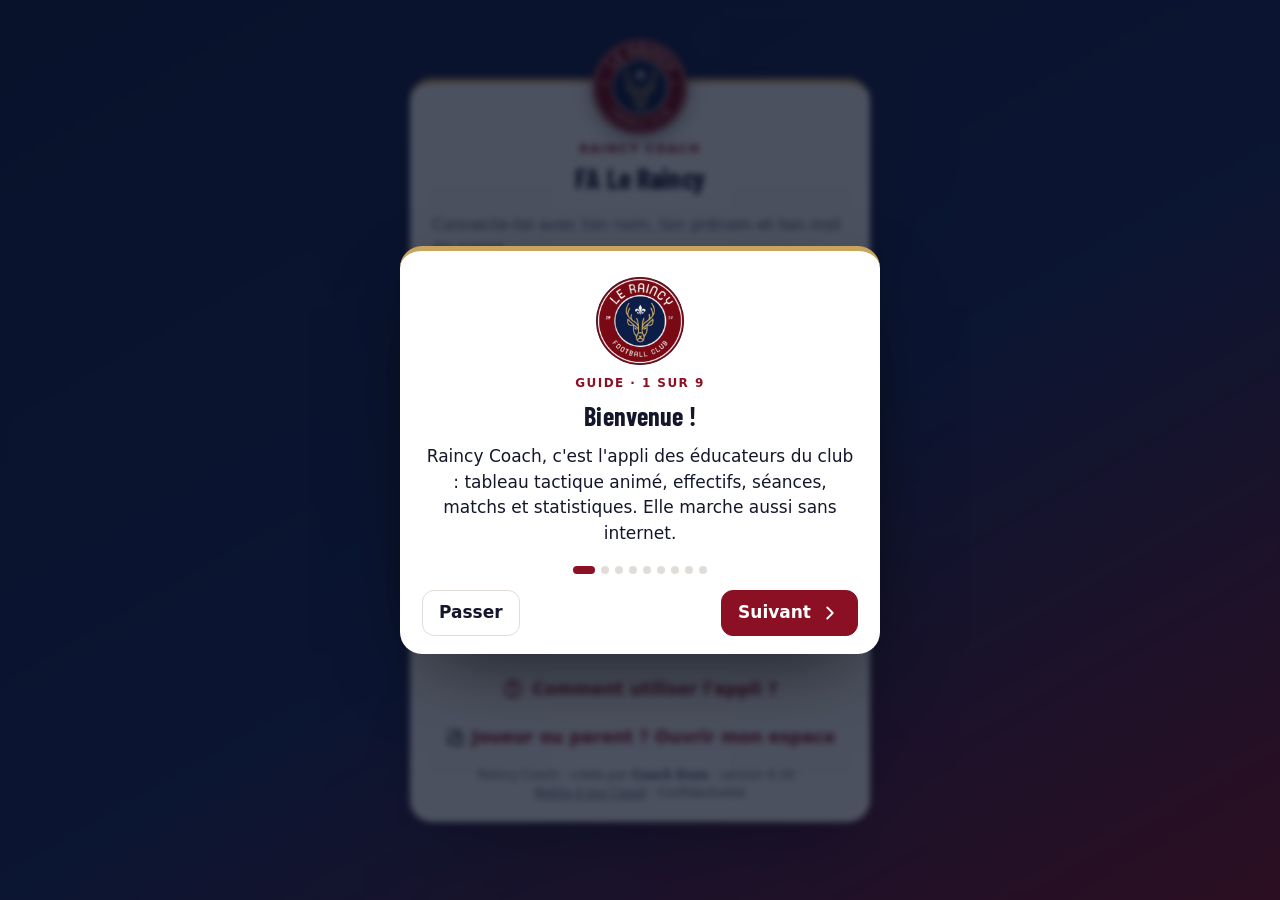
==== index.html @ 0db17f54 "6.16 : menu ⋯ du match par-dessus les onglets, noms lisibles (Clubbo 3.53) Co-Authored-By: Claude Op" ====
<!doctype html>
<html lang="fr">
<head>
<meta charset="utf-8">
<meta name="viewport" content="width=device-width, initial-scale=1, maximum-scale=1, user-scalable=no, viewport-fit=cover">
<title>FA Le Raincy · Coach</title>
<meta name="description" content="Tableau tactique et gestion d'équipe des éducateurs du FA Le Raincy">
<meta name="theme-color" content="#0e1d45">
<meta name="apple-mobile-web-app-capable" content="yes">
<meta name="mobile-web-app-capable" content="yes">
<meta name="apple-mobile-web-app-status-bar-style" content="black-translucent">
<meta name="apple-mobile-web-app-title" content="Raincy Coach">
<link rel="manifest" href="manifest.webmanifest">
<link rel="icon" href="icons/crest.png">
<link rel="apple-touch-icon" href="icons/icon-180.png">
<link rel="stylesheet" href="app.css?v=333">
<link rel="stylesheet" href="theme.css?v=333">
</head>
<body>
<div class="shell">
  <aside class="rail">
    <a class="brand" href="#/"><span class="crest-live coin crest-coin" title=""><span class="coin-in"><span class="coin-face coin-front"><img class="crest" src="icons/crest.png" alt="Blason du club"></span><span class="coin-face coin-back" id="brandBack"></span></span></span><span id="clubName">Clubbo</span></a>
    <nav id="nav" aria-label="Menu"></nav>
    <div class="rail-user" id="railUser"></div>
  </aside>
  <main id="view" tabindex="-1"></main>
</div>
<div id="lock" class="lock" hidden></div>
<div id="modal" class="modal" hidden></div>
<div id="busy" class="busy" hidden></div>
<div id="toast" class="toast" role="status" aria-live="polite"></div>

<script src="js/config.js?v=333"></script>
<script src="js/app.bundle.js?v=333"></script>
<script>/* (3.75) safety net: a page that has not started after 15 s shows a button to reload (login and data are kept) */
setTimeout(function () { if (window.__appStarted || document.getElementById('app-stuck')) return;
  document.body.insertAdjacentHTML('beforeend', '<div id="app-stuck" style="position:fixed;left:16px;right:16px;bottom:96px;z-index:300;display:flex;gap:10px;align-items:center;justify-content:space-between;padding:12px 14px;border-radius:14px;background:#0e1d45;color:#fff;font:15px system-ui"><span>L\'appli met du temps à s\'ouvrir.</span><button style="font:inherit;padding:10px 14px;border-radius:10px;border:0;background:#8c1024;color:#fff" onclick="location.reload()">Recharger</button></div>');
}, 15000);</script>
</body>
</html>
---- app.css ----
:root {
  /* Le Raincy FC : bordeaux, bleu marine, or */
  --bordeaux: #8c1024; --navy: #0e1d45; --navy-2: #182b5e; --gold: #c9a45c; --gold-soft: #e2c27d;
  --bg: #f3f1ef; --surface: #ffffff; --surface2: #f7f4f2; --ink: #14172b; --muted: #5d6072; --line: #e2dcd8;
  --accent: #8c1024; --accent-ink: #ffffff; --good: #15803d; --draw: #a16207; --bad: #be123c;
  --pitch: #2c6646; --pitch-dark: #1f5137; --board-chrome: #10281b;
  --r: 14px; --rail: 96px;
  --font: -apple-system, BlinkMacSystemFont, system-ui, "Segoe UI", Roboto, sans-serif;
  --round: ui-rounded, "SF Pro Rounded", -apple-system, system-ui, "Segoe UI", sans-serif;
  color-scheme: light;
}
@media (prefers-color-scheme: dark) {
  :root { --bg: #0a0f22; --surface: #121a33; --surface2: #18223f; --ink: #eceef6; --muted: #9aa1b8; --line: #263156; color-scheme: dark; }
  .btn.primary, .chip.on, .quick-btn:first-child, .step-chip.on { --accent: #b3203a; }
}
* { box-sizing: border-box; }
html, body { height: 100%; }
body { margin: 0; background: var(--bg); color: var(--ink); font: 17px/1.45 var(--font); -webkit-tap-highlight-color: transparent; -webkit-text-size-adjust: 100%; }
a { color: inherit; text-decoration: none; }
svg { width: 22px; height: 22px; flex: none; }
h1, h2, h3 { font-family: var(--round); text-wrap: balance; margin: 0; }
button, input, select, textarea { font: inherit; color: inherit; }
[hidden] { display: none !important; }
:focus-visible { outline: 3px solid color-mix(in srgb, var(--accent) 70%, white); outline-offset: 2px; }
.muted { color: var(--muted); }
.small { font-size: 13px; }

/* ---------- shell ---------- */
.shell { display: grid; grid-template-columns: var(--rail) minmax(0, 1fr); min-height: 100%; }
.rail { position: sticky; top: 0; height: 100dvh; display: flex; flex-direction: column; gap: 14px; padding: calc(env(safe-area-inset-top) + 14px) 8px 14px calc(env(safe-area-inset-left) + 8px); background: var(--navy); color: #fff; border-right: 3px solid var(--bordeaux); }
.brand { display: flex; flex-direction: column; align-items: center; gap: 5px; text-align: center; font-family: var(--round); font-weight: 800; font-size: 11.5px; line-height: 1.15; color: var(--gold-soft); letter-spacing: .02em; }
.crest { width: 60px; height: 60px; display: block; filter: drop-shadow(0 2px 4px rgba(0,0,0,.4)); }
#nav { display: flex; flex-direction: column; gap: 4px; }
#nav a { display: flex; flex-direction: column; align-items: center; gap: 3px; padding: 9px 4px; border-radius: 12px; font-size: 12.5px; font-weight: 600; color: rgba(255,255,255,.72); }
#nav a svg { width: 26px; height: 26px; }
#nav a.on { background: rgba(201,164,92,.18); color: var(--gold-soft); box-shadow: inset 3px 0 0 var(--gold); }
main#view { padding: calc(env(safe-area-inset-top) + 22px) 28px 48px; max-width: 1240px; width: 100%; min-width: 0; outline: none; }
body.editing .shell { grid-template-columns: minmax(0, 1fr); }
body.editing .rail { display: none; }
/* while drawing, the page itself never scrolls or bounces (the board stays still under the finger) */
html:has(body.editing), body.editing { overflow: hidden; overscroll-behavior: none; height: 100%; }
body.editing main#view { padding: 0; max-width: none; height: 100dvh; }

@media (max-width: 760px) {
  .shell { grid-template-columns: minmax(0, 1fr); }
  .rail { position: fixed; top: auto; bottom: 0; left: 0; right: 0; height: auto; z-index: 20; flex-direction: row; padding: 4px 4px calc(env(safe-area-inset-bottom) + 4px); border-right: 0; border-top: 3px solid var(--bordeaux); }
  #nav a.on { box-shadow: inset 0 3px 0 var(--gold); }
  .brand { display: none; }
  #nav { flex-direction: row; width: 100%; justify-content: space-between; }
  #nav a { flex: 1; padding: 6px 0; font-size: 10px; min-width: 0; }
  #nav a svg { width: 23px; height: 23px; }
  main#view { padding: calc(env(safe-area-inset-top) + 16px) 16px calc(env(safe-area-inset-bottom) + 96px); }
}

/* phone held sideways (or short window): compact side rail that scrolls */
@media (min-width: 761px) and (max-height: 620px) {
  .rail { overflow-y: auto; gap: 6px; padding-top: calc(env(safe-area-inset-top) + 6px); padding-bottom: 6px; scrollbar-width: none; }
  .brand { display: none; }
  #nav { gap: 2px; }
  #nav a { padding: 5px 2px; font-size: 10.5px; gap: 1px; }
  #nav a svg { width: 21px; height: 21px; }
  .rail-user { margin-top: 6px; }
}

/* ---------- page parts ---------- */
.page-head { display: flex; flex-wrap: wrap; align-items: flex-end; justify-content: space-between; gap: 12px 20px; margin-bottom: 18px; }
.page-head h1 { font-size: clamp(28px, 4vw, 38px); font-weight: 800; line-height: 1.05; }
.page-head h1 i { font-style: normal; color: var(--muted); font-weight: 600; font-size: .7em; }
.page-head .sub { margin: 4px 0 0; color: var(--muted); }
.head-actions { display: flex; flex-wrap: wrap; gap: 8px; }
.page-head > div:first-child { flex: 1 1 340px; min-width: 0; }
.h1-input { font: 800 clamp(26px, 4vw, 36px)/1.1 var(--round) !important; border: 0 !important; border-bottom: 2px dashed var(--line) !important; border-radius: 0 !important; background: transparent !important; width: 100%; padding: 2px 0 !important; }
.h1-input:focus { outline: none; border-bottom-color: var(--accent); }
h2.section { font-size: 21px; font-weight: 800; margin: 26px 0 10px; }
.card { background: var(--surface); border: 1px solid var(--line); border-radius: var(--r); padding: 18px; }
.card > h2 { display: flex; align-items: center; gap: 8px; font-size: 18px; font-weight: 800; margin-bottom: 12px; }
.card > h2 svg { color: var(--accent); }
.card + .card { margin-top: 14px; }
.grid { display: grid; grid-template-columns: repeat(auto-fill, minmax(260px, 1fr)); gap: 14px; }
.cards2 { display: grid; grid-template-columns: repeat(auto-fit, minmax(320px, 1fr)); gap: 14px; }
.cards2 .card + .card, .grid > .card + .card { margin-top: 0; }
.empty { text-align: center; padding: 48px 16px; background: var(--surface); border: 2px dashed var(--line); border-radius: var(--r); }
.empty p { color: var(--muted); margin: 0 0 14px; }
.danger-zone { display: flex; flex-wrap: wrap; gap: 10px; margin-top: 30px; padding-top: 18px; border-top: 1px solid var(--line); }
.tip { font-size: 14.5px; color: var(--muted); background: var(--surface2); border-radius: 10px; padding: 10px 12px; margin: 10px 0; }
.lead { font-size: 18px; margin: 0; }

/* ---------- controls ---------- */
.btn { display: inline-flex; align-items: center; justify-content: center; gap: 8px; min-height: 46px; padding: 0 16px; border-radius: 12px; border: 1px solid var(--line); background: var(--surface); font-weight: 650; cursor: pointer; white-space: nowrap; }
.btn:active { transform: scale(.98); }
.btn.primary { background: var(--accent); border-color: var(--accent); color: var(--accent-ink); }
.btn.danger { color: var(--bad); border-color: color-mix(in srgb, var(--bad) 40%, var(--line)); }
.btn.soft { background: var(--surface2); }
.btn.wide { width: 100%; }
.btn:disabled { opacity: .45; cursor: default; }
.icon-btn { display: inline-grid; place-items: center; width: 44px; height: 44px; border-radius: 12px; border: 1px solid var(--line); background: var(--surface); cursor: pointer; flex: none; }
.icon-btn.danger { color: var(--bad); }
.icon-btn:disabled { opacity: .35; }
.chips { display: flex; flex-wrap: wrap; gap: 8px; }
.chip { display: inline-flex; align-items: center; gap: 7px; min-height: 42px; padding: 0 15px; border-radius: 999px; border: 1px solid var(--line); background: var(--surface); cursor: pointer; font-weight: 600; font-size: 15.5px; }
.chip.on { background: var(--accent); border-color: var(--accent); color: var(--accent-ink); }
.chip .sw, .sw { display: inline-block; width: 20px; height: 20px; border-radius: 50%; border: 2px solid rgba(0,0,0,.25); flex: none; }
.chip.on .sw { border-color: #fff; }
.chip.bib { text-transform: capitalize; }
.filter, .team-switch { margin-bottom: 16px; }
.team-switch { display: flex; gap: 8px; overflow-x: auto; padding-bottom: 4px; scrollbar-width: none; }
.team-switch .chip { flex: none; }
/* iPad and computer: every category visible, on several lines if needed; phones keep one line that slides */
@media (min-width: 761px) { .team-switch { flex-wrap: wrap; overflow: visible; } }
/* Phones and tablets (touch screens): a drop-down list instead of a row of chips */
.team-select, .day-select { display: none; align-items: center; gap: 10px; margin-bottom: 14px; }
.team-select.all-sizes { display: flex; max-width: 520px; }
.team-select span, .day-select span { font-weight: 800; color: var(--muted); font-size: 14px; flex: none; }
.team-select select, .day-select select { flex: 1; font-weight: 700; }
@media (pointer: coarse), (max-width: 760px) {
  .team-switch { display: none; }
  .team-select { display: flex; }
}
.fld { display: flex; flex-direction: column; gap: 5px; margin-bottom: 12px; min-width: 0; }
.fld > span, .lbl { font-size: 13px; font-weight: 700; color: var(--muted); letter-spacing: .02em; }
.lbl { display: block; margin: 12px 0 7px; }
.fld.inline { max-width: 320px; }
input:not([type=checkbox]), select, textarea { width: 100%; min-height: 46px; padding: 10px 12px; border: 1px solid var(--line); border-radius: 10px; background: var(--surface2); font-size: 17px; }
textarea { resize: vertical; line-height: 1.4; }
/* no zoom when a button is tapped twice quickly (iPhone) */
button, a, input, select, textarea, label { touch-action: manipulation; }
input:focus, select:focus, textarea:focus { outline: 2px solid var(--accent); outline-offset: 0; border-color: transparent; }
.switch { display: flex; align-items: center; gap: 12px; min-height: 44px; cursor: pointer; font-weight: 600; }
.switch input { width: 26px; height: 26px; accent-color: var(--accent); flex: none; }
.row2 { display: grid; grid-template-columns: 1fr 1fr; gap: 12px; }
.row3 { display: grid; grid-template-columns: repeat(auto-fit, minmax(190px, 1fr)); gap: 0 14px; }
.row-head { display: flex; flex-wrap: wrap; align-items: center; justify-content: space-between; gap: 10px; margin-bottom: 12px; }
.row-head h2 { display: flex; align-items: center; gap: 8px; font-size: 18px; }

/* ---------- home ---------- */
.quick { display: grid; grid-template-columns: repeat(auto-fit, minmax(220px, 1fr)); gap: 12px; margin-bottom: 18px; }
.quick-btn { display: grid; grid-template-columns: auto 1fr; grid-template-rows: auto auto; column-gap: 12px; align-items: center; text-align: left; padding: 16px; border-radius: var(--r); border: 0; background: var(--accent); color: var(--accent-ink); cursor: pointer; }
.quick-btn:nth-child(2) { background: var(--navy); color: #fff; }
.quick-btn:nth-child(3) { background: var(--gold); color: var(--navy); }
.hero { display: flex; align-items: center; gap: 18px; margin-bottom: 18px; padding: 18px 20px; border-radius: 18px; background: linear-gradient(120deg, var(--navy) 0%, var(--navy-2) 62%, var(--bordeaux) 100%); color: #fff; }
.hero-crest { width: 92px; height: 92px; flex: none; filter: drop-shadow(0 4px 10px rgba(0,0,0,.45)); }
.hero h1 { font-size: clamp(28px, 4.5vw, 40px); font-weight: 800; line-height: 1.05; }
.hero .eyebrow { margin: 0 0 4px; font-size: 12.5px; font-weight: 800; letter-spacing: .14em; text-transform: uppercase; color: var(--gold-soft); }
.hero .sub { margin: 4px 0 0; color: rgba(255,255,255,.8); }
/* home page made for the connected coach */
.hero-me { position: relative; align-items: flex-start; }
.hero-main { flex: 1; min-width: 0; }
.hero-me h1 { overflow-wrap: anywhere; }
.hero-line { margin: 6px 0 0; font-style: italic; color: rgba(255,255,255,.88); font-size: 16px; overflow-wrap: anywhere; }
.hero-chips { display: flex; flex-wrap: wrap; gap: 6px; margin-top: 10px; }
.hero-chips:empty { display: none; }
.hero-chip { padding: 4px 11px; border-radius: 999px; border: 1.5px solid var(--gold-soft); color: var(--gold-soft); font-size: 13px; font-weight: 800; background: rgba(0,0,0,.18); }
a.hero-chip:hover { background: rgba(201,164,92,.22); }
.hero-today { margin: 10px 0 0; padding: 7px 11px; border-radius: 12px; background: rgba(255,255,255,.12); font-size: 14px; }
.hero-today b { color: var(--gold-soft); }
.hero-heart { flex: none; display: flex; flex-direction: column; align-items: center; gap: 4px; padding: 8px; border-radius: 14px; background: rgba(255,255,255,.1); color: rgba(255,255,255,.8); font-size: 10.5px; font-weight: 700; text-align: center; max-width: 76px; }
.hero-heart img, .hero-heart svg { width: 44px; height: 44px; object-fit: contain; }
@media (max-width: 520px) {
  .hero-heart { position: absolute; top: 10px; right: 10px; padding: 4px; background: none; max-width: none; }
  .hero-heart span { display: none; }
  .hero-heart img, .hero-heart svg { width: 32px; height: 32px; }
  .hero-me .hero-main { padding-right: 34px; }
  .eb-club { display: none; }
  .hero-chips { margin-top: 8px; }
  .hero-chip { padding: 3px 10px; font-size: 12.5px; }
  .hero-today { margin-top: 8px; padding: 6px 10px; font-size: 13.5px; }
  .hero-line { font-size: 14px; }
}
.hero-wish { display: block; margin-top: 3px; color: rgba(255,255,255,.85); font-size: 13.5px; }
.hero-wx { white-space: nowrap; }
/* weather of the week: 7 days that fit the phone's width, nothing to swipe */
.wx-card { margin-bottom: 14px; }
.wx-week { display: grid; grid-template-columns: repeat(7, minmax(0, 1fr)); gap: 4px; margin-top: 6px; }
.wx-day { position: relative; display: flex; flex-direction: column; align-items: center; gap: 2px; padding: 8px 2px 6px; border-radius: 12px; background: var(--surface2); text-align: center; min-width: 0; }
.wx-day.has-ev { background: color-mix(in srgb, var(--gold) 22%, var(--surface)); box-shadow: inset 0 0 0 2px var(--gold); }
.wx-d { font-size: 12px; font-weight: 800; color: var(--muted); text-transform: capitalize; }
.wx-ic { font-size: 24px; line-height: 1.1; }
.wx-t { display: flex; flex-direction: column; line-height: 1.15; }
.wx-t b { font-size: 15px; }
.wx-t i { font-style: normal; font-size: 12px; color: var(--muted); }
.wx-r { font-size: 11px; font-weight: 700; color: #1565c0; min-height: 13px; white-space: nowrap; }
.wx-ev { position: absolute; top: -7px; right: -3px; font-size: 13px; }
.wx-alerts { margin: 10px 0 0; padding: 0; list-style: none; display: flex; flex-direction: column; gap: 6px; }
.wx-alerts li { padding: 8px 10px; border-radius: 10px; background: color-mix(in srgb, var(--bad) 9%, var(--surface)); font-size: 14px; }
.wx-ok { margin: 10px 0 0; font-size: 14px; color: var(--good); font-weight: 600; }
.wx-trip { margin-top: 12px; padding-top: 10px; border-top: 1px solid var(--line); }
.wx-trip h3 { font-size: 16px; margin: 0 0 4px; }
.wx-trip p { margin: 2px 0; }
.wx-trip-line { display: flex; align-items: center; gap: 8px; }
.wx-trip-line .wx-ic { font-size: 28px; }
.wx-warn { padding: 6px 10px; border-radius: 10px; background: color-mix(in srgb, var(--bad) 9%, var(--surface)); font-size: 14px; }
@media (max-width: 400px) { .wx-day { padding: 7px 0 5px; } .wx-ic { font-size: 20px; } .wx-t b { font-size: 14px; } .wx-d { font-size: 11px; } .wx-r { font-size: 10px; } }
/* groups A / B next to each player: big enough for a finger */
.ab { display: flex; gap: 4px; flex: none; }
.ab-b { width: 42px; height: 42px; border-radius: 12px; border: 2px solid var(--line); background: var(--surface); font: 800 16px var(--round); color: var(--muted); cursor: pointer; }
.ab-b.on { background: var(--bordeaux); border-color: var(--bordeaux); color: #fff; }
@media (max-width: 520px) { .ab { gap: 3px; } .ab-b { width: 38px; height: 40px; font-size: 15px; } .person:has(.ab) .pnum:empty { display: none; } }
/* cheering a team after its match */
.cheer { display: flex; flex-wrap: wrap; align-items: center; gap: 6px 10px; margin: 6px 0 10px; }
.cheer-btn { min-height: 40px; }
.cheer-who { font-size: 13px; color: var(--muted); overflow-wrap: anywhere; }
.rs-list .cheer { margin: 2px 0 8px 4px; }
.li-cat { display: inline-block; padding: 1px 7px; border-radius: 6px; color: #fff; font-style: normal; font-size: 12px; font-weight: 800; margin-right: 2px; }
.match-view .mv-score { display: flex; align-items: center; gap: 12px; margin-bottom: 8px; font-size: 18px; }
.match-view .mv-score b { font: 800 34px var(--round); }
/* Vie du club: events and reports, phone first */
.seg { display: grid; grid-template-columns: 1fr 1fr; gap: 4px; padding: 4px; margin-bottom: 14px; border-radius: 14px; background: var(--surface2); }
.seg-b { min-height: 44px; border: 0; border-radius: 11px; background: none; font: inherit; font-weight: 800; color: var(--muted); cursor: pointer; }
.seg-b.on { background: var(--surface); color: var(--ink); box-shadow: 0 1px 4px rgba(0,0,0,.12); }
.seg-n { display: inline-grid; place-items: center; min-width: 20px; height: 20px; padding: 0 5px; border-radius: 999px; background: var(--bordeaux); color: #fff; font-style: normal; font-size: 12px; }
.life-list { display: flex; flex-direction: column; gap: 10px; }
.life-card { display: flex; gap: 12px; align-items: flex-start; padding: 12px; border-radius: 16px; background: var(--surface); border: 1px solid var(--line); cursor: pointer; }
.life-card.past { opacity: .72; }
.life-ic { flex: none; width: 46px; height: 46px; border-radius: 12px; display: grid; place-items: center; font-size: 24px; background: var(--surface2); }
.life-thumb { flex: none; width: 64px; height: 64px; border-radius: 12px; object-fit: cover; }
.life-main { display: flex; flex-direction: column; gap: 3px; min-width: 0; flex: 1; }
.life-main b { font-size: 16px; overflow-wrap: anywhere; }
.rsvp { display: flex; flex-wrap: wrap; gap: 6px; margin-top: 6px; }
.rsvp .chip { min-height: 38px; }
.rsvp .chip.on { background: var(--good); border-color: var(--good); color: #fff; }
.rsvp .chip.on.no { background: var(--bad); border-color: var(--bad); }
.life-past { margin-top: 6px; }
.life-past summary { cursor: pointer; font-weight: 800; color: var(--muted); padding: 8px 0; }
.life-past .life-card { margin-top: 8px; }
.st-pill { display: inline-block; padding: 2px 9px; border-radius: 999px; font-style: normal; font-size: 12.5px; font-weight: 800; }
.st-open { background: color-mix(in srgb, var(--bad) 14%, var(--surface)); color: var(--bad); }
.st-doing { background: color-mix(in srgb, var(--gold) 26%, var(--surface)); color: #8a6100; }
.st-done { background: color-mix(in srgb, var(--good) 16%, var(--surface)); color: var(--good); }
.ph-row { display: flex; flex-wrap: wrap; gap: 8px; margin-bottom: 12px; }
.ph { position: relative; width: 92px; height: 92px; }
.ph img { width: 100%; height: 100%; object-fit: cover; border-radius: 12px; }
.ph-rm { position: absolute; top: -8px; right: -8px; width: 30px; height: 30px; border-radius: 50%; border: 0; background: var(--ink); color: #fff; display: grid; place-items: center; cursor: pointer; }
.ph-rm svg { width: 16px; height: 16px; }
.ph-add { width: 92px; height: 92px; border-radius: 12px; border: 2px dashed var(--line); background: var(--surface2); color: var(--muted); display: flex; flex-direction: column; align-items: center; justify-content: center; gap: 4px; font: inherit; font-size: 11.5px; font-weight: 700; cursor: pointer; }
.ph-add svg { width: 26px; height: 26px; }
.life-photo { display: block; width: 100%; max-height: 60dvh; object-fit: contain; border-radius: 12px; background: #000; margin: 8px 0; }
.life-text { white-space: normal; overflow-wrap: anywhere; }
.com { padding: 8px 10px; border-radius: 10px; background: var(--surface2); margin-bottom: 6px; }
.com p { margin: 2px 0 0; overflow-wrap: anywhere; }
.life-composer { margin-top: 8px; padding: 0; border: 0; }
.ru-me { display: flex; flex-direction: column; align-items: center; gap: 4px; color: inherit; }
.avatar { position: relative; }
.avatar-club { position: absolute; right: -6px; bottom: -6px; width: 22px; height: 22px; border-radius: 50%; background: #fff; display: grid; place-items: center; box-shadow: 0 1px 3px rgba(0,0,0,.4); }
.avatar-club img, .avatar-club svg { width: 18px; height: 18px; object-fit: contain; }
@media (max-width: 520px) { .hero-crest { width: 64px; height: 64px; } .hero { padding: 14px; gap: 12px; } }
.quick-btn svg { grid-row: span 2; width: 34px; height: 34px; }
.quick-btn b { font-family: var(--round); font-size: 18px; }
.quick-btn span { font-size: 14px; opacity: .85; }
/* Home / away: a green or blue tint and a stripe on the left, everywhere a match is shown */
:root { --home-c: #15803d; --away-c: #2563eb; }
.side-home { background: color-mix(in srgb, var(--home-c) 11%, var(--surface)) !important; box-shadow: inset 5px 0 0 var(--home-c); }
.side-away { background: color-mix(in srgb, var(--away-c) 11%, var(--surface)) !important; box-shadow: inset 5px 0 0 var(--away-c); }
.res-list a.side-home, .res-list a.side-away { padding-left: 12px; padding-right: 8px; border-radius: 10px; margin-bottom: 4px; border-bottom: 0; }
.side-tag { white-space: nowrap; display: inline-block; font-style: normal; font-weight: 700; font-size: 13px; padding: 1px 7px; border-radius: 7px; color: #fff; }
.side-home .side-tag { background: var(--home-c); }
.side-away .side-tag { background: var(--away-c); }
.side-tag.big { font-size: 15px; padding: 3px 10px; margin-right: 4px; }
.side-legend { display: flex; gap: 8px; flex-wrap: wrap; margin: 0 0 12px; }
.side-legend span { font-size: 13px; font-weight: 700; padding: 3px 10px 3px 12px; border-radius: 8px; }
.rowlink { display: flex; align-items: center; justify-content: space-between; gap: 10px; padding: 10px 12px; margin: 0 -6px; border-radius: 12px; background: var(--surface2); }
.rowlink div { display: flex; flex-direction: column; }
.rowlink b i { font-style: normal; color: var(--muted); font-weight: 500; }
.rowlink span { color: var(--muted); font-size: 15px; }
.res-list { list-style: none; margin: 0; padding: 0; }
.res-list a { display: grid; grid-template-columns: 76px 1fr auto auto auto; gap: 10px; align-items: center; padding: 8px 0; border-bottom: 1px solid var(--line); }
.res-list li:last-child a { border-bottom: 0; }
.res-list .d { color: var(--muted); font-size: 14px; }
.res-list .s { font-weight: 800; font-variant-numeric: tabular-nums; }
.res-list .o { display: flex; flex-direction: column; align-items: flex-start; gap: 3px; min-width: 0; }
.res-list .rl-cat { font-style: normal; color: #fff; font: 800 12px var(--round); padding: 2px 8px; border-radius: 7px; }
.res-list .rl-teams { line-height: 1.25; overflow-wrap: anywhere; }
.res-list .rl-teams .us { color: var(--bordeaux); }
.res { display: inline-block; padding: 3px 10px; border-radius: 999px; font-size: 13px; font-weight: 800; color: #fff; }
.res-V { background: var(--good); } .res-N { background: var(--draw); } .res-D { background: var(--bad); }
.mini-grid { display: grid; grid-template-columns: 1fr 1fr; gap: 10px; }
.mini { display: flex; flex-direction: column; gap: 4px; font-size: 14px; font-weight: 600; }
.mini img, .thumb img { width: 100%; aspect-ratio: 480/312; object-fit: cover; border-radius: 10px; display: block; background: var(--pitch-dark); }

/* ---------- lists ---------- */
.list { display: flex; flex-direction: column; gap: 8px; }
.list-item { display: flex; align-items: center; gap: 14px; padding: 12px 14px; background: var(--surface); border: 1px solid var(--line); border-radius: var(--r); }
.date-box { width: 56px; height: 56px; border-radius: 12px; background: var(--surface2); display: flex; flex-direction: column; align-items: center; justify-content: center; flex: none; }
.date-box b { font: 800 22px/1 var(--round); }
.date-box span { font-size: 12px; color: var(--muted); text-transform: uppercase; }
.li-main { flex: 1; min-width: 0; display: flex; flex-direction: column; }
.li-main b i { font-style: normal; color: var(--muted); font-weight: 500; }
.li-main span { font-size: 15px; }
.score { font: 800 20px var(--round); font-variant-numeric: tabular-nums; }
.team-card { display: block; }
.team-card h2 { font-size: 22px; margin: 8px 0 2px; }
.badge { display: inline-block; font-size: 12.5px; font-weight: 800; padding: 3px 10px; border-radius: 999px; background: var(--navy); color: var(--gold-soft); }
.team-card { border-top: 4px solid var(--bordeaux); }
.players { display: flex; flex-direction: column; gap: 8px; margin: 6px 0 14px; }

.schema-card { padding: 10px; display: flex; flex-direction: column; gap: 8px; }
.sc-meta { display: flex; flex-direction: column; padding: 0 4px; }
.sc-meta span { font-size: 14px; }
.sc-actions { display: flex; gap: 8px; justify-content: flex-end; }

/* ---------- training ---------- */
.ex-list { display: flex; flex-direction: column; gap: 14px; margin-bottom: 14px; }
.ex-head { display: flex; align-items: center; gap: 8px; margin-bottom: 12px; }
.ex-num { width: 36px; height: 36px; border-radius: 50%; display: grid; place-items: center; background: var(--navy); color: var(--gold-soft); font: 800 17px var(--round); flex: none; }
.ex-title { font-weight: 700; font-size: 18px; }
.dur { display: flex; align-items: center; gap: 4px; flex: none; }
.dur input { width: 74px; text-align: center; }
.ex-body { display: grid; grid-template-columns: minmax(0, 1fr) minmax(0, 320px); gap: 16px; }
.ex-schema { display: flex; flex-direction: column; gap: 8px; }
@media (max-width: 900px) { .ex-body { grid-template-columns: 1fr; } .ex-head { flex-wrap: wrap; } .ex-title { flex: 1 1 60%; } }
.roster .chip { min-height: 46px; }
.pick-grid { display: grid; grid-template-columns: repeat(auto-fill, minmax(150px, 1fr)); gap: 10px; }
.pick { display: flex; flex-direction: column; gap: 5px; padding: 6px; border: 1px solid var(--line); border-radius: 12px; background: var(--surface); cursor: pointer; text-align: left; font-size: 14px; font-weight: 600; }
.pick img { width: 100%; aspect-ratio: 480/312; object-fit: cover; border-radius: 8px; }

/* ---------- match ---------- */
.lineup { display: flex; flex-wrap: wrap; align-items: center; gap: 14px; }
.lineup .thumb { width: min(420px, 100%); }
.score-board { display: grid; grid-template-columns: 1fr 1fr; gap: 12px; margin: 12px 0; }
.stepper { display: grid; grid-template-columns: 52px 1fr 52px; grid-template-rows: auto auto; align-items: center; gap: 6px; background: var(--surface2); border-radius: 14px; padding: 12px; text-align: center; }
.stepper span { grid-column: 1 / -1; font-weight: 700; color: var(--muted); font-size: 14px; overflow: hidden; text-overflow: ellipsis; white-space: nowrap; }
.stepper b { font: 800 44px/1 var(--round); font-variant-numeric: tabular-nums; }
.stepper .icon-btn { width: 52px; height: 52px; border-radius: 50%; }
.scorers { display: flex; flex-direction: column; gap: 6px; margin-bottom: 12px; }
.scorer { display: flex; flex-wrap: wrap; align-items: center; gap: 10px; padding: 6px 0; border-bottom: 1px solid var(--line); }
.scorer .nm { flex: 1 1 160px; font-weight: 600; }
.mini-step { display: inline-flex; align-items: center; gap: 6px; }
.mini-step svg { width: 20px; height: 20px; color: var(--muted); }
.mini-step em { font-style: normal; font-weight: 800; color: var(--muted); width: 20px; text-align: center; }
.mini-step button { width: 40px; height: 40px; border-radius: 50%; border: 1px solid var(--line); background: var(--surface); font-size: 20px; font-weight: 700; cursor: pointer; }
.mini-step b { min-width: 22px; text-align: center; font-variant-numeric: tabular-nums; }

/* ---------- stats ---------- */
.tiles { display: grid; grid-template-columns: repeat(auto-fill, minmax(120px, 1fr)); gap: 10px; }
.tile { background: var(--surface); border: 1px solid var(--line); border-radius: var(--r); padding: 14px; display: flex; flex-direction: column; }
.tile b { font: 800 34px/1 var(--round); font-variant-numeric: tabular-nums; }
.tile span { color: var(--muted); font-size: 14px; margin-top: 4px; }
.tile.v b { color: var(--good); } .tile.n b { color: var(--draw); } .tile.d b { color: var(--bad); }
.table-wrap { overflow-x: auto; background: var(--surface); border: 1px solid var(--line); border-radius: var(--r); }
.tbl { width: 100%; border-collapse: collapse; font-variant-numeric: tabular-nums; }
.tbl th, .tbl td { padding: 10px 12px; text-align: left; border-bottom: 1px solid var(--line); white-space: nowrap; }
.tbl tr:last-child td { border-bottom: 0; }
.tbl td.num { font-weight: 800; }
.tbl td a i { font-style: normal; color: var(--muted); }
.th { border: 0; background: none; font-weight: 800; font-size: 13px; color: var(--muted); cursor: pointer; padding: 6px 0; text-transform: uppercase; letter-spacing: .03em; }
.th.on { color: var(--accent); }
.steps-help { margin: 0; padding-left: 22px; }
.steps-help li { margin-bottom: 6px; }

/* ---------- modal / busy / toast ---------- */
.modal { position: fixed; inset: 0; z-index: 50; background: rgba(8, 14, 20, .5); display: grid; place-items: center; padding: 16px; }
.sheet { width: min(600px, 100%); max-height: calc(100dvh - 32px); display: flex; flex-direction: column; background: var(--surface); border-radius: 20px; box-shadow: 0 24px 60px -20px rgba(0,0,0,.5); }
.sheet-head { display: flex; align-items: center; justify-content: space-between; gap: 10px; padding: 16px 18px 8px; }
.sheet-head h2 { font-size: 22px; font-weight: 800; }
.sheet-body { padding: 8px 18px 12px; overflow: auto; overscroll-behavior: contain; -webkit-overflow-scrolling: touch; }
.modal { overscroll-behavior: contain; touch-action: pan-y pinch-zoom; }
/* a text field grows with its text: no small box that scrolls (organisation, consignes…) */
textarea { overflow-y: hidden; resize: vertical; min-height: 3.2em; }
html.modal-open, html.modal-open body { overscroll-behavior: none; }
.sheet-foot { display: flex; justify-content: flex-end; gap: 10px; padding: 12px 18px calc(16px + env(safe-area-inset-bottom)); border-top: 1px solid var(--line); }
@media (max-width: 600px) { .modal { place-items: end stretch; padding: 0; } .sheet { border-radius: 20px 20px 0 0; max-height: 92dvh; } .sheet-foot .btn { flex: 1; } }
.big-actions { display: grid; grid-template-columns: 1fr 1fr; gap: 10px; }
.big-act { display: flex; flex-direction: column; align-items: flex-start; gap: 4px; padding: 16px; border-radius: 16px; border: 1px solid var(--line); background: var(--surface2); cursor: pointer; text-align: left; }
.big-act svg { width: 30px; height: 30px; color: var(--accent); margin-bottom: 4px; }
.big-act b { font-family: var(--round); font-size: 18px; }
.big-act span { font-size: 14px; color: var(--muted); }
.big-act:disabled { opacity: .45; }
@media (max-width: 420px) { .big-actions { grid-template-columns: 1fr; } }
.busy { position: fixed; inset: 0; z-index: 96; background: rgba(8, 14, 20, .55); display: grid; place-items: center; }
.busy-card { background: var(--surface); border-radius: 18px; padding: 24px; width: min(360px, 90vw); text-align: center; }
.busy-card p { margin: 12px 0; font-weight: 600; }
.spinner { width: 38px; height: 38px; margin: 0 auto; border-radius: 50%; border: 4px solid var(--line); border-top-color: var(--accent); animation: spin 1s linear infinite; }
.bar { height: 8px; background: var(--surface2); border-radius: 4px; overflow: hidden; }
.bar i { display: block; height: 100%; width: 0; background: var(--accent); transition: width .2s; }
@keyframes spin { to { transform: rotate(360deg); } }
.toast { position: fixed; left: 50%; bottom: calc(env(safe-area-inset-bottom) + 28px); transform: translate(-50%, 20px); opacity: 0; pointer-events: none; z-index: 100; background: var(--ink); color: var(--bg); padding: 12px 18px; border-radius: 12px; font-weight: 600; transition: .25s; max-width: 90vw; text-align: center; }
.toast.show { opacity: 1; transform: translate(-50%, 0); }
.toast.err { background: var(--bad); color: #fff; }
@media (max-width: 760px) { .toast { bottom: calc(env(safe-area-inset-bottom) + 86px); } }

/* ---------- editor ---------- */
.ed { height: 100dvh; display: grid; grid-template-columns: 88px minmax(0, 1fr) 300px; grid-template-rows: auto minmax(0, 1fr) auto; grid-template-areas: "top top top" "tools stage side" "steps steps steps"; background: var(--surface); }
.ed-top { grid-area: top; display: flex; align-items: center; gap: 8px; padding: calc(env(safe-area-inset-top) + 8px) 12px 8px calc(env(safe-area-inset-left) + 12px); border-bottom: 1px solid var(--line); }
.ed-title { flex: 1 1 200px; max-width: 520px; font: 800 20px var(--round); border: 0 !important; background: transparent !important; min-height: 44px; }
.grow { flex: 1; }
.ed-tools { grid-area: tools; display: flex; flex-direction: column; gap: 4px; padding: 8px 6px calc(env(safe-area-inset-left)); overflow-y: auto; border-right: 1px solid var(--line); }
.tool { display: flex; flex-direction: column; align-items: center; gap: 3px; padding: 7px 2px; border-radius: 12px; border: 2px solid transparent; background: none; cursor: pointer; font-size: 12px; font-weight: 700; color: var(--muted); }
.tool .ti { display: grid; place-items: center; width: 40px; height: 34px; }
.tool .ti svg { width: 28px; height: 28px; }
.tool.on { background: color-mix(in srgb, var(--accent) 12%, transparent); border-color: var(--accent); color: var(--ink); }
.ed-stage { grid-area: stage; position: relative; background: var(--pitch-dark); min-height: 0; overflow: hidden; }
.ed-stage canvas { position: absolute; inset: 0; width: 100%; height: 100%; touch-action: none; }
.ed-hint { position: absolute; bottom: 8px; left: 50%; transform: translateX(-50%); background: rgba(8, 22, 14, .8); color: #fff; font-size: 14px; font-weight: 600; padding: 6px 14px; border-radius: 999px; pointer-events: none; max-width: calc(100% - 20px); text-align: center; transition: opacity .4s; }
.ed-hint.gone { opacity: 0; }
.ed-sub { position: absolute; top: 6px; left: 6px; right: 6px; display: flex; justify-content: center; pointer-events: none; }
.ed-sub[hidden] { display: none; }
.ed-sub .chips { pointer-events: auto; flex-wrap: nowrap; overflow-x: auto; max-width: 100%; gap: 4px; padding: 4px; margin: 0; border-radius: 999px; background: rgba(8, 22, 14, .78); scrollbar-width: none; }
.ed-sub .chip { min-height: 34px; padding: 0 10px; font-size: 13.5px; background: transparent; color: #fff; border-color: transparent; flex: none; }
.ed-sub .chip.on { background: var(--accent); color: var(--accent-ink); }
.sr { position: absolute; width: 1px; height: 1px; overflow: hidden; clip: rect(0 0 0 0); white-space: nowrap; }
.ed-side { grid-area: side; overflow-y: auto; padding: 14px 14px 24px; border-left: 1px solid var(--line); }
.ed-side h3 { font-size: 16px; font-weight: 800; margin: 18px 0 8px; }
.ed-side h3:first-child { margin-top: 0; }
.ed-side .chip { min-height: 38px; padding: 0 12px; font-size: 14.5px; }
.ed-side .switch { font-size: 15px; min-height: 40px; }
.panel-head { display: flex; align-items: center; justify-content: space-between; margin-bottom: 8px; }
.panel-head h3 { margin: 0; font-size: 19px; }
.asw { display: inline-block; position: relative; width: 26px; height: 10px; border-radius: 3px; background: var(--pitch-dark); flex: none; }
.asw::after { content: ""; position: absolute; left: 3px; right: 3px; top: 3.5px; border-top: 3px var(--d) var(--c); }
.legend { list-style: none; margin: 0; padding: 0; display: grid; grid-template-columns: 1fr 1fr; gap: 6px; font-size: 14px; }
.legend li { display: flex; align-items: center; gap: 8px; }
.ed-steps { grid-area: steps; display: flex; flex-wrap: wrap; align-items: center; gap: 10px; padding: 10px 12px calc(env(safe-area-inset-bottom) + 10px); border-top: 1px solid var(--line); }
.btn.play { background: var(--gold); border-color: var(--gold); color: var(--navy); min-width: 110px; }
.btn.play.on { background: var(--ink); border-color: var(--ink); color: var(--bg); }
.step-list { display: flex; align-items: center; gap: 6px; overflow-x: auto; max-width: 100%; }
.step-chip { width: 46px; height: 46px; border-radius: 50%; border: 2px solid var(--line); background: var(--surface2); font: 800 18px var(--round); cursor: pointer; flex: none; }
.step-chip.on { background: var(--accent); border-color: var(--accent); color: var(--accent-ink); }
.step-chip.playing { box-shadow: 0 0 0 3px var(--gold); }
.step-note { flex: 1 1 260px; }
.step-dur { display: flex; align-items: center; gap: 6px; font-size: 13px; font-weight: 700; color: var(--muted); }
.step-dur select { width: auto; min-height: 44px; }
@media (max-width: 1100px) { .ed { grid-template-columns: 80px minmax(0, 1fr) 260px; } }
@media (max-width: 820px) {
  .ed { grid-template-columns: minmax(0, 1fr); grid-template-rows: auto auto minmax(0, 1fr) auto auto; grid-template-areas: "top" "tools" "stage" "steps" "side"; }
  .ed-tools { flex-direction: row; flex-wrap: wrap; justify-content: center; overflow: visible; border-right: 0; border-bottom: 1px solid var(--line); padding: 4px 6px; }
  .tool { flex: none; width: 70px; }
  .ed-side { max-height: 32dvh; border-left: 0; border-top: 1px solid var(--line); }
  .ed-top .btn span { display: none; }
  .step-note { flex-basis: 100%; order: 5; }
}
@media (prefers-reduced-motion: reduce) { .spinner { animation-duration: 3s; } .toast, .bar i { transition: none; } }

/* ---------- people ---------- */
.people { display: flex; flex-direction: column; gap: 6px; margin-top: 12px; }
.person { display: flex; align-items: center; gap: 8px; }
.person-main { flex: 1; min-width: 0; display: flex; align-items: center; gap: 12px; padding: 8px 12px; min-height: 56px; border-radius: 12px; border: 1px solid var(--line); background: var(--surface); text-align: left; cursor: pointer; }
.people.big .person-main { min-height: 60px; }
.pnum { width: 38px; height: 38px; border-radius: 50%; display: grid; place-items: center; flex: none; background: var(--surface2); font: 800 16px var(--round); color: var(--accent); }
.pnum.role svg { width: 20px; height: 20px; color: var(--navy); }
@media (prefers-color-scheme: dark) { .pnum.role svg { color: var(--gold-soft); } }
.pmain { display: flex; flex-direction: column; min-width: 0; }
.pmain b { font-weight: 700; overflow: hidden; text-overflow: ellipsis; white-space: nowrap; }
.pmain .muted { font-size: 14px; overflow: hidden; text-overflow: ellipsis; white-space: nowrap; }
.has-tel { margin-left: auto; color: var(--good); display: grid; }
.has-tel svg { width: 18px; height: 18px; }
.filters { display: flex; flex-wrap: wrap; gap: 10px; margin-bottom: 8px; }
.filters select { width: auto; min-width: 200px; }
.search { flex: 1 1 260px; display: flex; align-items: center; gap: 8px; padding: 0 12px; border: 1px solid var(--line); border-radius: 10px; background: var(--surface2); }
.search svg { color: var(--muted); }
.search input { border: 0 !important; background: transparent !important; outline: none !important; padding-left: 0; }
.add-select { margin-top: 4px; max-width: 460px; }
.staff-pick .chips { margin-bottom: 8px; }
.staff-chip { padding-right: 4px; }
.staff-chip svg { width: 18px; height: 18px; }
.staff-chip .x { display: grid; place-items: center; width: 32px; height: 32px; border: 0; border-radius: 50%; background: rgba(255,255,255,.2); color: inherit; cursor: pointer; }
.staff-chip .x svg { width: 16px; height: 16px; }
.tel { display: inline-flex; align-items: center; gap: 8px; min-height: 44px; padding: 0 14px; margin: 0 0 12px; border-radius: 999px; background: color-mix(in srgb, var(--good) 14%, transparent); color: var(--good); font-weight: 700; }
.tel svg { width: 18px; height: 18px; }
fieldset.parent { border: 1px solid var(--line); border-radius: 12px; padding: 8px 12px 0; margin: 0 0 12px; }
fieldset.parent legend { font-weight: 800; padding: 0 6px; font-family: var(--round); }
.sub-h { font-size: 17px; font-weight: 800; margin: 14px 0 8px; }

/* white or light bibs stay visible in the tool bar */
.tool .ti svg circle { stroke: rgba(0,0,0,.45); stroke-width: 1.2; }

/* ---------- lock screen ---------- */
.lock { position: fixed; inset: 0; z-index: 80; overflow-y: auto; display: grid; place-items: center; padding: calc(env(safe-area-inset-top) + 20px) 16px calc(env(safe-area-inset-bottom) + 20px); background: linear-gradient(150deg, var(--navy) 0%, var(--navy-2) 55%, var(--bordeaux) 100%); }
.lock-card { width: min(460px, 100%); background: var(--surface); border-radius: 22px; padding: 26px 22px 20px; box-shadow: 0 30px 80px -30px rgba(0,0,0,.6); border-top: 5px solid var(--gold); }
.lock-crest { width: 96px; height: 96px; display: block; margin: -70px auto 6px; filter: drop-shadow(0 6px 14px rgba(0,0,0,.45)); }
.lock-card h1 { text-align: center; font-size: 28px; font-weight: 800; margin-bottom: 14px; }
.lock-card .eyebrow { text-align: center; margin: 0; font-size: 12px; font-weight: 800; letter-spacing: .14em; text-transform: uppercase; color: var(--bordeaux); }
.lock-card .lead { font-size: 16px; margin: 0 0 14px; color: var(--muted); }
.lock-card .btn.wide { margin-top: 8px; }
.src-list { display: flex; flex-direction: column; gap: 8px; margin-bottom: 10px; }
.src-btn { display: flex; align-items: center; gap: 14px; width: 100%; text-align: left; padding: 14px; border-radius: 14px; border: 1px solid var(--line); background: var(--surface2); color: inherit; font: inherit; cursor: pointer; min-height: 64px; }
.src-btn:hover { border-color: var(--bordeaux); }
.src-btn > svg { flex: none; width: 28px; height: 28px; color: var(--bordeaux); }
.src-btn > span { display: flex; flex-direction: column; gap: 2px; min-width: 0; }
.link-box { display: flex; align-items: center; gap: 8px; padding: 10px 12px; border-radius: 12px; background: var(--surface2); word-break: break-all; }
.link-box svg { flex: none; width: 20px; height: 20px; }
.lock-links { margin-top: 14px; padding-top: 6px; border-top: 1px solid var(--line); }
.lock-card textarea { width: 100%; font-size: 16px; }
.lock-card .wizard { padding-left: 20px; }
.btn.link { border: 0; background: none; color: var(--accent); font-weight: 600; min-height: 40px; }
.code { font: 800 clamp(18px, 5vw, 28px)/1.2 ui-monospace, "SF Mono", Menlo, Consolas, monospace; letter-spacing: .08em; word-break: break-all; text-align: center; padding: 14px; border: 2px dashed var(--gold); border-radius: 12px; background: var(--surface2); margin: 10px 0 16px; }
.rail-user { margin-top: auto; display: flex; flex-direction: column; align-items: center; gap: 4px; color: rgba(255,255,255,.85); font-size: 11.5px; font-weight: 700; text-align: center; }
.avatar { width: 40px; height: 40px; border-radius: 50%; display: grid; place-items: center; background: var(--gold); color: var(--navy); font: 800 15px var(--round); text-transform: uppercase; }
.ru-name { max-width: 84px; overflow: hidden; text-overflow: ellipsis; line-height: 1.2; overflow-wrap: anywhere; }
.ru-out { border: 1px solid rgba(255,255,255,.3); background: none; color: #fff; border-radius: 999px; padding: 4px 10px; font-size: 11.5px; font-weight: 700; cursor: pointer; min-height: 30px; }
@media (max-width: 760px) { .rail-user { display: none; } }
.acc-list { display: flex; flex-direction: column; gap: 6px; margin: 8px 0 12px; }
.acc-row { display: flex; flex-wrap: wrap; align-items: center; gap: 8px 14px; padding: 8px 0; border-bottom: 1px solid var(--line); }
.acc-name { flex: 1 1 200px; display: flex; flex-direction: column; }
.acc-name .muted { font-size: 13.5px; }
.switch.small { font-size: 14px; min-height: 36px; }

/* ---------- ratings ---------- */
.rate-card .row-head { margin-bottom: 4px; }
.rate-row { display: grid; grid-template-columns: minmax(140px, 1fr) auto 34px auto; align-items: center; gap: 4px 10px; padding: 10px 0; border-bottom: 1px solid var(--line); }
.rate-row .nm { font-weight: 700; min-width: 0; overflow: hidden; text-overflow: ellipsis; white-space: nowrap; }
.rate-row .rate-c { grid-column: 1 / -1; min-height: 40px; font-size: 15px; }
.stars { display: inline-flex; gap: 2px; }
.star { width: 42px; height: 42px; border: 0; background: none; font-size: 30px; line-height: 1; color: var(--line); cursor: pointer; padding: 0; transition: transform .12s; }
.star.on { color: var(--gold); }
.star:active { transform: scale(1.25); }
.face { font-size: 24px; text-align: center; }
.avg { font-size: 13px; color: var(--muted); white-space: nowrap; }
@media (max-width: 560px) { .rate-row { grid-template-columns: 1fr auto; } .rate-row .face, .rate-row .avg { justify-self: start; } .star { width: 38px; } }
.notes-list { list-style: none; margin: 0 0 12px; padding: 0; display: flex; flex-direction: column; gap: 8px; font-size: 14.5px; }
.notes-list li { display: grid; grid-template-columns: auto 1fr; gap: 10px; }
.stars-ro i { font-style: normal; color: var(--line); }

/* ---------- result smileys ---------- */
.res-smiley { font-size: 20px; margin-right: 2px; }
.result-banner { display: flex; align-items: center; gap: 14px; margin: 12px 0; padding: 12px 14px; border-radius: 16px; background: var(--surface2); border-left: 6px solid var(--muted); }
.result-banner.res-V { border-color: var(--good); background: color-mix(in srgb, var(--good) 10%, var(--surface)); }
.result-banner.res-N { border-color: var(--draw); background: color-mix(in srgb, var(--draw) 10%, var(--surface)); }
.result-banner.res-D { border-color: var(--bad); background: color-mix(in srgb, var(--bad) 8%, var(--surface)); }
.result-banner b { font: 800 20px var(--round); }
.big-smiley { font-size: 54px; line-height: 1; animation: pop .5s ease-out; }
@keyframes pop { 0% { transform: scale(.3); } 70% { transform: scale(1.15); } 100% { transform: scale(1); } }
.smileys { display: flex; flex-wrap: wrap; gap: 4px; margin-top: 6px; }
.smiley { width: 42px; height: 42px; border-radius: 50%; border: 2px solid transparent; background: var(--surface); font-size: 22px; cursor: pointer; }
.smiley.on { border-color: var(--gold); }
.confetti { position: fixed; inset: 0; z-index: 90; pointer-events: none; }
@media (prefers-reduced-motion: reduce) { .big-smiley { animation: none; } .star { transition: none; } }

/* ---------- gallery ---------- */
.gallery { display: grid; grid-template-columns: repeat(auto-fill, minmax(120px, 1fr)); gap: 8px; }
.gallery .muted { grid-column: 1 / -1; margin: 0; }
.thumb-btn { position: relative; aspect-ratio: 1; border: 0; padding: 0; border-radius: 12px; overflow: hidden; background: var(--surface2); cursor: pointer; }
.thumb-btn img { width: 100%; height: 100%; object-fit: cover; display: block; }
.no-thumb { display: grid; place-items: center; width: 100%; height: 100%; color: var(--muted); }
.play-badge { position: absolute; left: 50%; top: 50%; transform: translate(-50%, -50%); width: 40px; height: 40px; border-radius: 50%; display: grid; place-items: center; background: rgba(14,29,69,.75); color: #fff; }
.play-badge svg { width: 18px; height: 18px; }
.viewer img, .viewer video { width: 100%; max-height: 65dvh; object-fit: contain; border-radius: 12px; background: #000; display: block; }

/* ================= phone polish ================= */
/* the side rail (iPad, computer) uses the short names too, so no label is cut: « Séances », « Biblio » */
#nav a .lg { display: none; }
#nav a .sh { display: block; line-height: 1.15; text-align: center; max-width: 100%; font-size: 11px; white-space: nowrap; letter-spacing: -.01em; }
#nav { overflow-x: hidden; }
.opt-btn, .side-grip { display: none; }
@media (max-width: 760px) {
  body { font-size: 16px; }
  #nav a .lg { display: none; }
  #nav a .sh { display: block; font-size: 10px; line-height: 1.1; white-space: nowrap; }
  #nav a { padding: 5px 0 4px; gap: 2px; border-radius: 10px; }
  #nav a svg { width: 22px; height: 22px; }
  .page-head { margin-bottom: 14px; gap: 10px; }
  .page-head h1 { font-size: 27px; }
  .head-actions { width: 100%; flex-wrap: wrap; gap: 6px; }
  .head-actions .btn { min-height: 40px; padding: 0 12px; font-size: 14.5px; flex: none; }
  .head-actions .btn svg { width: 18px; height: 18px; }
  .card { padding: 14px; border-radius: 14px; }
  h2.section { font-size: 19px; margin: 20px 0 8px; }
  .hero { padding: 12px 14px; gap: 12px; border-radius: 16px; margin-bottom: 12px; }
  .hero-crest { width: 56px; height: 56px; }
  .hero h1 { font-size: 24px; }
  .hero .sub { display: none; }
  .hero .eyebrow { font-size: 10.5px; }
  .quick { grid-template-columns: repeat(3, minmax(0, 1fr)); gap: 8px; margin-bottom: 12px; }
  .quick-btn { grid-template-columns: 1fr; grid-template-rows: auto auto; justify-items: center; text-align: center; padding: 12px 6px; row-gap: 6px; border-radius: 14px; }
  .quick-btn svg { grid-row: auto; width: 28px; height: 28px; }
  .quick-btn b { font-size: 13.5px; line-height: 1.15; }
  .quick-btn span { display: none; }
  .cards2 { grid-template-columns: minmax(0, 1fr); gap: 10px; }
  .grid { grid-template-columns: repeat(2, minmax(0, 1fr)); gap: 10px; }
  .team-card h2 { font-size: 17px; margin: 6px 0 2px; overflow-wrap: anywhere; }
  .team-card p { font-size: 13px; margin: 0; }
  .schema-card .sc-meta b { font-size: 14.5px; }
  .res-list a { grid-template-columns: 58px minmax(0, 1fr) auto auto; }
  .res-list .res { display: none; }
  .list-item { padding: 10px; gap: 10px; }
  .date-box { width: 48px; height: 48px; }
  .li-main span { font-size: 13.5px; }
  .score-board { gap: 8px; }
  .stepper { grid-template-columns: 44px minmax(0, 1fr) 44px; padding: 10px 8px; }
  .stepper .icon-btn { width: 44px; height: 44px; }
  .stepper b { font-size: 36px; }
  .scorer { gap: 6px; }
  .mini-step button { width: 36px; height: 36px; }
  .tiles { grid-template-columns: repeat(3, minmax(0, 1fr)); gap: 8px; }
  .tile { padding: 10px; }
  .tile b { font-size: 26px; }
  .tile span { font-size: 12.5px; }
  .filters select { min-width: 0; flex: 1 1 100%; }
  .person-main { padding: 6px 10px; min-height: 52px; gap: 10px; }
  .pnum { width: 34px; height: 34px; font-size: 14px; }
  .result-banner { gap: 10px; padding: 10px; }
  .big-smiley { font-size: 42px; }
  .smiley { width: 36px; height: 36px; font-size: 19px; }
  .sheet-body { padding: 6px 14px 10px; }
  .row2 { gap: 8px; }
  .lineup .thumb { width: 100%; }
  .ex-head .icon-btn { width: 38px; height: 38px; }
  .row3 { grid-template-columns: repeat(2, minmax(0, 1fr)); gap: 0 10px; }
  .row3 input, .row3 select { font-size: 16px; padding: 8px 10px; }
}

/* ---------- editor on phones (portrait or landscape) ---------- */
@media (max-width: 820px), (max-height: 520px) {
  .ed { grid-template-columns: minmax(0, 1fr); grid-template-rows: auto auto minmax(0, 1fr) auto; grid-template-areas: "top" "tools" "stage" "steps"; }
  .ed-top { padding: calc(env(safe-area-inset-top) + 4px) 8px 4px calc(env(safe-area-inset-left) + 8px); gap: 6px; }
  .ed-top .icon-btn { width: 40px; height: 40px; }
  .ed-top .btn { min-height: 40px; padding: 0 12px; }
  .ed-top .btn span { display: none; }
  .ed-title { font-size: 16px; min-width: 0; flex: 1 1 80px; }
  .opt-btn { display: inline-grid; position: relative; }
  .opt-btn.dot::after { content: ""; position: absolute; top: 6px; right: 6px; width: 9px; height: 9px; border-radius: 50%; background: var(--gold); }
  .ed-tools { flex-direction: row; flex-wrap: wrap; justify-content: center; overflow: visible; border-right: 0; border-bottom: 1px solid var(--line); padding: 2px 4px; gap: 2px; }
  .tool { flex: none; width: 58px; padding: 4px 0; font-size: 10.5px; }
  @media (max-width: 520px) { .tool { width: calc(20% - 2px); } }
  .tool .ti { width: 32px; height: 26px; }
  .tool .ti svg { width: 22px; height: 22px; }
  .ed-hint { font-size: 12px; padding: 4px 10px; bottom: 6px; }
  .ed-steps { padding: 6px 8px calc(env(safe-area-inset-bottom) + 6px); gap: 6px; flex-wrap: wrap; }
  .ed-steps .btn.play { min-width: 0; padding: 0 14px; min-height: 42px; }
  .ed-steps .btn.play span, .ed-steps .btn.soft span, .step-dur > span { display: none; }
  .ed-steps .btn.soft { min-height: 42px; padding: 0 12px; }
  .step-list { flex: 1 1 auto; min-width: 0; }
  .step-chip { width: 40px; height: 40px; font-size: 16px; }
  .step-dur select { min-height: 42px; padding: 6px 8px; font-size: 15px; }
  .ed-steps .icon-btn { width: 42px; height: 42px; }
  .step-note { flex: 1 1 100%; order: 5; min-height: 40px; font-size: 15px; padding: 6px 10px; }
  .ed-side { position: fixed; left: 0; right: 0; bottom: 0; z-index: 35; max-height: 62dvh; border: 0; border-radius: 18px 18px 0 0; background: var(--surface); box-shadow: 0 -12px 40px rgba(0,0,0,.35); padding: 0 14px calc(env(safe-area-inset-bottom) + 18px); transform: translateY(105%); transition: transform .25s ease; }
  .ed.panel-open .ed-side { transform: none; }
  .side-grip { display: flex; align-items: center; justify-content: space-between; position: sticky; top: 0; z-index: 1; background: var(--surface); padding: 10px 0 8px; margin-bottom: 4px; border-bottom: 1px solid var(--line); }
  .side-grip b { font: 800 17px var(--round); }
}
@media (max-height: 520px) and (min-width: 600px) {
  .ed { grid-template-columns: 64px minmax(0, 1fr); grid-template-rows: auto minmax(0, 1fr) auto; grid-template-areas: "top top" "tools stage" "steps steps"; }
  .ed-tools { flex-direction: column; overflow-y: auto; border-right: 1px solid var(--line); border-bottom: 0; }
  .tool { width: 56px; }
  .step-note { flex: 1 1 200px; order: 0; }
}
@media (prefers-reduced-motion: reduce) { .ed-side { transition: none; } }

/* ---------- library ---------- */
.quick-btn:nth-child(4) { background: var(--surface); color: var(--ink); border: 2px dashed var(--gold); }
.quick-btn:nth-child(4) svg { color: var(--bordeaux); }
.how ul { list-style: none; margin: 0; padding: 0; display: grid; grid-template-columns: repeat(auto-fit, minmax(240px, 1fr)); gap: 10px 18px; font-size: 15px; }
.how li { display: grid; grid-template-columns: 26px 1fr; gap: 8px; align-items: start; }
.how svg { color: var(--bordeaux); margin-top: 1px; }
.lib-grid { display: grid; grid-template-columns: repeat(auto-fill, minmax(170px, 1fr)); gap: 12px; margin-top: 12px; }
.lib-grid.small { grid-template-columns: repeat(auto-fill, minmax(130px, 1fr)); margin: 0; }
.lib-grid .empty { grid-column: 1 / -1; }
.lib-card { display: flex; flex-direction: column; gap: 4px; padding: 8px; border: 1px solid var(--line); border-radius: 14px; background: var(--surface); text-align: left; cursor: pointer; min-width: 0; }
.lib-thumb { position: relative; aspect-ratio: 4 / 3; border-radius: 10px; overflow: hidden; background: var(--navy); color: var(--gold-soft); display: grid; place-items: center; }
.lib-thumb img { width: 100%; height: 100%; object-fit: cover; display: block; }
.lib-thumb > svg { width: 38px; height: 38px; }
.lib-badge { position: absolute; left: 6px; bottom: 6px; background: rgba(14,29,69,.85); color: #fff; font-size: 11.5px; font-weight: 800; padding: 2px 8px; border-radius: 999px; }
.lib-name { font-weight: 700; font-size: 14.5px; overflow: hidden; text-overflow: ellipsis; white-space: nowrap; }
.pdf-pages { display: flex; flex-direction: column; gap: 14px; }
.pdf-pages figure { margin: 0; border: 1px solid var(--line); border-radius: 12px; overflow: hidden; background: #fff; }
.pdf-pages img { width: 100%; display: block; }
.pdf-pages figcaption { display: flex; align-items: center; justify-content: space-between; gap: 8px; padding: 8px 10px; background: var(--surface2); font-weight: 700; font-size: 14px; }
.doc-list { display: flex; flex-direction: column; gap: 8px; }
.doc-item { display: flex; align-items: center; gap: 8px; }
.doc-open { flex: 1; min-width: 0; display: flex; align-items: center; gap: 12px; padding: 6px 10px 6px 6px; border: 1px solid var(--line); border-radius: 12px; background: var(--surface); text-align: left; cursor: pointer; }
.doc-open img, .doc-ic { width: 64px; height: 48px; border-radius: 8px; object-fit: cover; flex: none; background: var(--navy); color: var(--gold-soft); display: grid; place-items: center; }
.doc-open > span:last-child { display: flex; flex-direction: column; min-width: 0; }
.doc-open b { overflow: hidden; text-overflow: ellipsis; white-space: nowrap; }
@media (max-width: 760px) {
  .quick { grid-template-columns: repeat(2, minmax(0, 1fr)); }
  .lib-grid { grid-template-columns: repeat(2, minmax(0, 1fr)); gap: 8px; }
  .how ul { font-size: 14px; }
}

.sheet-foot { flex-wrap: wrap; }


/* ---------- help, tour, reports ---------- */
.how-btn { margin-top: 10px !important; }
.lock-version { text-align: center; font-size: 12px; color: var(--muted); margin: 10px 0 0; }
.linkish { background: none; border: 0; padding: 4px 2px; font: inherit; color: var(--bordeaux); text-decoration: underline; cursor: pointer; }
.tour { position: fixed; inset: 0; z-index: 95; display: grid; place-items: center; padding: 20px 16px; background: rgba(8, 14, 34, .72); backdrop-filter: blur(3px); }
.tour-card { width: min(480px, 100%); background: var(--surface); border-radius: 22px; padding: 26px 22px 18px; border-top: 5px solid var(--gold); text-align: center; box-shadow: 0 30px 80px -30px rgba(0,0,0,.7); }
.tour-ic { width: 88px; height: 88px; margin: 0 auto 10px; border-radius: 50%; display: grid; place-items: center; background: var(--navy); color: var(--gold-soft); }
.tour-ic svg { width: 44px; height: 44px; }
.tour-ic img { width: 88px; height: 88px; }
.tour-card .eyebrow { margin: 0; font-size: 12px; font-weight: 800; letter-spacing: .12em; text-transform: uppercase; color: var(--bordeaux); }
.tour-card h2 { font-size: 26px; font-weight: 800; margin: 4px 0 10px; }
.tour-text { font-size: 17px; line-height: 1.5; color: var(--ink); margin: 0 0 16px; min-height: 6.2em; }
.tour-dots { display: flex; justify-content: center; gap: 6px; margin-bottom: 16px; }
.tour-dots span { width: 8px; height: 8px; border-radius: 50%; background: var(--line); }
.tour-dots span.on { background: var(--bordeaux); width: 22px; border-radius: 4px; }
.tour-nav { display: flex; align-items: center; gap: 8px; }
.help-fab { position: fixed; right: 18px; bottom: calc(env(safe-area-inset-bottom) + 18px); z-index: 25; display: inline-flex; align-items: center; gap: 6px; min-height: 48px; padding: 0 16px 0 12px; border-radius: 999px; border: 2px solid var(--gold); background: var(--navy); color: #fff; font-weight: 800; cursor: pointer; box-shadow: 0 8px 24px -8px rgba(0,0,0,.5); }
.help-fab svg { width: 22px; height: 22px; color: var(--gold-soft); }
@media (max-width: 760px) { .help-fab { bottom: calc(env(safe-area-inset-bottom) + 76px); right: 12px; min-height: 44px; padding: 0 12px 0 10px; } .help-fab span { display: none; } }
.page-guide { margin: 0 0 14px; padding: 10px 14px; border-left: 4px solid var(--gold); }
.page-guide summary { cursor: pointer; display: flex; gap: 8px; align-items: baseline; flex-wrap: wrap; list-style: none; font-size: 15px; }
.page-guide summary::-webkit-details-marker { display: none; }
.page-guide summary::after { content: '▾'; margin-left: auto; font-weight: 800; }
.page-guide[open] summary::after { content: '▴'; }
.page-guide ol { margin: 10px 0 10px; padding-left: 22px; display: flex; flex-direction: column; gap: 7px; font-size: 15px; line-height: 1.45; }
.page-guide .pg-act { display: flex; gap: 8px; flex-wrap: wrap; }
.help-list { margin: 0 0 16px; padding-left: 20px; display: flex; flex-direction: column; gap: 8px; font-size: 16px; }
.help-actions { display: grid; grid-template-columns: repeat(3, minmax(0, 1fr)); gap: 8px; }
.help-actions .big-act { font-size: 20px; }
@media (max-width: 520px) { .help-actions { grid-template-columns: 1fr; } }
.toast-btn { margin-left: 10px; border: 0; border-radius: 999px; background: #fff; color: var(--bad); font-weight: 800; padding: 4px 12px; cursor: pointer; pointer-events: auto; }
.toast.show { pointer-events: auto; }
.paste-box { margin-top: 14px; }
.paste-box summary { cursor: pointer; font-weight: 700; color: var(--accent); min-height: 40px; display: flex; align-items: center; }
.paste-box textarea { margin: 8px 0; font-family: ui-monospace, Menlo, Consolas, monospace; font-size: 13px; }
.rep-list { display: flex; flex-direction: column; gap: 8px; }
.rep { border: 1px solid var(--line); border-radius: 12px; padding: 8px 12px; background: var(--surface2); }
.rep.done { opacity: .6; }
.rep summary { display: flex; flex-wrap: wrap; gap: 4px 10px; align-items: baseline; cursor: pointer; }
.rep pre { white-space: pre-wrap; font: 13px/1.45 ui-monospace, Menlo, Consolas, monospace; background: var(--surface); padding: 10px; border-radius: 8px; overflow-x: auto; }

body:not(.editing) main#view { padding-bottom: 96px; }
@media (max-width: 760px) { body:not(.editing) main#view { padding-bottom: calc(env(safe-area-inset-bottom) + 100px); } } /* (2.15) 150 → 100 : moins de vide au-dessus de la barre du bas */


/* ---------- navigation: « Plus » on phones, badge ---------- */
#nav { overflow-y: auto; scrollbar-width: none; }
#nav a { position: relative; }
.nav-more { display: none; }
.nav-badge { position: absolute; top: 4px; right: 14px; min-width: 18px; height: 18px; padding: 0 5px; border-radius: 9px; background: #e11d48; color: #fff; font: 800 11px/18px var(--font); font-style: normal; text-align: center; }
@media (max-width: 760px) {
  #nav a.more { display: none; }
  .nav-more { display: flex; flex-direction: column; align-items: center; gap: 2px; flex: 1; padding: 5px 0 4px; border: 0; border-radius: 10px; background: none; color: rgba(255,255,255,.72); font: 600 10px var(--font); cursor: pointer; }
  .nav-more svg { width: 22px; height: 22px; }
  .nav-more.on { background: rgba(201,164,92,.18); color: var(--gold-soft); }
  .nav-badge { top: 1px; right: 6px; }
}
.more-grid { display: grid; grid-template-columns: repeat(3, minmax(0, 1fr)); gap: 10px; }
.more-item { display: flex; flex-direction: column; align-items: center; gap: 6px; padding: 16px 6px; border-radius: 14px; background: var(--surface2); font-weight: 700; font-size: 14px; text-align: center; }
.more-item svg { width: 28px; height: 28px; color: var(--bordeaux); }

/* ---------- planning ---------- */
.plan-nav { display: flex; flex-wrap: wrap; align-items: center; gap: 8px; margin-bottom: 10px; }
.plan-nav b { font: 800 17px var(--round); }
.plan-nav .sh { display: none; }
.plan-legend { display: flex; align-items: center; gap: 6px 12px; flex-wrap: wrap; font-size: 13px; color: var(--muted); }
.plan-legend i { display: inline-block; width: 14px; height: 14px; border-radius: 4px; margin-right: 4px; vertical-align: -2px; }
.plan-legend > span { white-space: nowrap; }
.plan-legend .lg-match, .bk.k-match { background-image: repeating-linear-gradient(135deg, rgba(255,255,255,.28) 0 5px, transparent 5px 10px); }
.plan-legend .lg-match { background-color: var(--muted); }
/* matches in the planning: away badges on top of the day, home matches still to book dotted */
.plan-away { display: flex; flex-direction: column; gap: 2px; padding: 1px 1px 3px; }
.mt-away { display: block; width: 100%; height: 22px; border: 0; border-radius: 6px; color: #fff; font: 700 11.5px/22px var(--round); text-align: center; white-space: nowrap; overflow: hidden; text-overflow: ellipsis; padding: 0 4px; cursor: pointer; }
.mt-away .ic { font-style: normal; }
.mt-away.notime { box-shadow: inset 0 0 0 2px rgba(255,255,255,.7); }
.plan-wrap.wk .mt-away { font-size: 10px; padding: 0 1px; }
/* phone week: the 🚌 stays (away match), just smaller, glued to the category */
.plan-wrap.wk .mt-away .ic { font-size: 9px; margin-right: 1px; }
.mt-away.mine { outline: 2px solid var(--gold); outline-offset: -2px; }
/* same home / away code as the rest of the app: green stripe on a home match, blue on an away match */
.bk.k-match { box-shadow: inset 4px 0 0 var(--home-c); }
.mt-away:not(.notime) { box-shadow: inset 4px 0 0 var(--away-c), inset 0 -3px 0 var(--away-c); }
.plan-legend .lg-home, .plan-legend .lg-away { width: 14px; height: 14px; border-radius: 4px; display: inline-block; }
.plan-legend .lg-home { background: var(--home-c); }
.plan-legend .lg-away { background: var(--away-c); }
.bk.mt-home { background-color: color-mix(in srgb, var(--mc) 22%, var(--surface)) !important; color: var(--ink) !important; border: 2px dashed var(--mc); box-shadow: none; }
.bk.mt-home b { color: var(--mc); }
.plan-legend .lg-todo { border: 2px dashed var(--muted); background: transparent; }
button.plan-head { display: block; width: 100%; border: 0; background: none; font: inherit; padding: 0; cursor: pointer; }
.k-entrainement { background: var(--navy); color: #fff; }
.k-match { background: var(--bordeaux); color: #fff; }
.k-autre { background: var(--gold); color: var(--navy); }
.day-chips { display: none !important; }
.day-chips .chip { flex: none; min-height: 38px; padding: 0 12px; }
.plan-wrap { background: var(--surface); border: 1px solid var(--line); border-radius: var(--r); padding: 10px; overflow-x: auto; }
.plan-grid { display: grid; grid-template-columns: 44px repeat(7, minmax(72px, 1fr)); gap: 0 4px; min-width: 572px; }
.setup-steps { list-style: none; margin: 8px 0 0; padding: 0; display: flex; flex-direction: column; gap: 6px; }
.setup-steps a { display: flex; align-items: flex-start; gap: 10px; padding: 8px 10px; border-radius: 12px; background: var(--surface2); color: inherit; }
.setup-steps a > span:last-child { display: flex; flex-direction: column; gap: 2px; min-width: 0; }
.setup-steps .tick { flex: none; width: 24px; height: 24px; border-radius: 50%; display: grid; place-items: center; border: 2px solid var(--line); font-weight: 800; color: #fff; }
.setup-steps li.ok .tick { background: var(--good); border-color: var(--good); }
.setup-steps li.ok b { text-decoration: line-through; color: var(--muted); }
.plan-head { height: 30px; font-size: 13px; color: var(--muted); text-align: center; text-transform: capitalize; }
.plan-head b { font: 800 16px var(--round); color: var(--ink); }
.plan-day.today .plan-head b { color: var(--bordeaux); }
.plan-hours span { position: absolute; right: 6px; transform: translateY(-50%); font-size: 11.5px; color: var(--muted); font-variant-numeric: tabular-nums; }
.plan-body { position: relative; border-radius: 10px; background: repeating-linear-gradient(135deg, var(--surface2) 0 6px, transparent 6px 12px); cursor: copy; overflow: hidden; }
.plan-body .hline { position: absolute; left: 0; right: 0; border-top: 1px dashed var(--line); }
.avail { position: absolute; left: 0; right: 0; background: color-mix(in srgb, var(--good) 13%, var(--surface)); border-left: 3px solid color-mix(in srgb, var(--good) 55%, transparent); }
.bk { position: absolute; left: 2px; right: 2px; display: flex; flex-direction: column; align-items: flex-start; gap: 1px; padding: 3px 6px; border: 0; border-radius: 8px; text-align: left; overflow: hidden; cursor: pointer; box-shadow: 0 2px 6px -2px rgba(0,0,0,.35); font-size: 12px; line-height: 1.2; z-index: 1; }
.bk b { font-size: 12.5px; white-space: nowrap; overflow: hidden; text-overflow: ellipsis; max-width: 100%; }
.bk span { opacity: .85; white-space: nowrap; }
.bk .bk-s { display: none; }
.bk.part-A { right: calc(50% + 1px); }
.bk.part-B { left: calc(50% + 1px); }
.bk.mine { outline: 2px solid var(--gold); outline-offset: -2px; }
.plan-status { margin: 4px 0 0; padding: 10px 12px; border-radius: 10px; font-weight: 700; background: var(--surface2); }
.plan-status.ok { color: var(--good); background: color-mix(in srgb, var(--good) 10%, var(--surface)); }
.plan-status.bad { color: var(--bad); background: color-mix(in srgb, var(--bad) 8%, var(--surface)); }
.slot-rows { display: flex; flex-direction: column; gap: 8px; margin-bottom: 10px; }
.slot-row { display: grid; grid-template-columns: 1.3fr 1fr auto 1fr 44px; gap: 6px; align-items: center; }
.slot-row select { padding: 8px; font-size: 15px; }
.bk-detail { margin: 0; display: grid; gap: 10px; }
.bk-detail dt { font-size: 12.5px; font-weight: 700; color: var(--muted); text-transform: uppercase; letter-spacing: .04em; }
.bk-detail dd { margin: 2px 0 0; font-size: 17px; }
.server-banner { border: 2px solid var(--bordeaux); background: color-mix(in srgb, var(--bordeaux) 6%, var(--surface)); }
.server-banner p { margin: 0 0 10px; }
.plan-view { display: none; gap: 6px; }
.plan-view .chip { min-height: 36px; padding: 0 14px; }
/* Club results */
.rs-tiles { display: grid; grid-template-columns: repeat(5, minmax(0, 1fr)); gap: 8px; }
.rs-tiles .tile { padding: 10px 6px; }
.rs-tiles .t-V b { color: var(--good); } .rs-tiles .t-D b { color: var(--bad); }
.rs-list { display: flex; flex-direction: column; gap: 6px; }
.rs-row { display: grid; grid-template-columns: 74px minmax(0, 1fr) auto; align-items: center; gap: 10px; padding: 8px 10px; border-radius: 12px; background: var(--surface2); color: inherit; text-decoration: none; }
.rs-cat { color: #fff; font: 800 13px var(--round); text-align: center; padding: 5px 4px; border-radius: 8px; white-space: nowrap; overflow: hidden; text-overflow: ellipsis; }
.rs-teams { display: grid; grid-template-columns: minmax(0, 1fr) auto minmax(0, 1fr); align-items: center; gap: 8px; min-width: 0; }
.rs-teams b { font-weight: 600; overflow: hidden; text-overflow: ellipsis; white-space: nowrap; }
.rs-teams b:first-child { text-align: right; }
.rs-teams b.us { font-weight: 800; color: var(--bordeaux); }
.rs-score { font: 800 17px var(--round); font-variant-numeric: tabular-nums; padding: 2px 8px; border-radius: 8px; background: var(--surface); }
.rs-tally { display: flex; gap: 6px; flex-wrap: wrap; }
.rs-mini { display: flex; flex-wrap: wrap; gap: 6px; }
.rs-chip { display: inline-flex; align-items: center; gap: 6px; padding: 4px 8px 4px 4px; border-radius: 10px; background: var(--surface2); font-weight: 800; font-variant-numeric: tabular-nums; }
.rs-chip i { font-style: normal; color: #fff; padding: 3px 7px; border-radius: 7px; font-size: 12.5px; }
.rs-chip .res { font-size: 11px; padding: 2px 7px; }
.rs-chip.side-home, .rs-chip.side-away { padding-left: 10px; }
.chip.ch-home.on { --accent: var(--home-c); background: var(--home-c); border-color: var(--home-c); color: #fff; }
.chip.ch-away.on { --accent: var(--away-c); background: var(--away-c); border-color: var(--away-c); color: #fff; }
@media (max-width: 760px) {
  .rs-tiles { grid-template-columns: repeat(2, minmax(0, 1fr)); }
  .rs-tiles .tile:first-child { grid-column: 1 / -1; }
  .rs-row { grid-template-columns: 66px minmax(0, 1fr); gap: 8px; padding: 8px; }
  .rs-cat { font-size: 12px; padding: 5px 2px; }
  .rs-row > .res, .rs-row > .muted { grid-column: 2; justify-self: end; margin-top: -4px; }
  .rs-teams { font-size: 14px; gap: 6px; }
  .rs-score { font-size: 15px; padding: 2px 6px; }
}
#previewBar { position: fixed; top: 0; left: 0; right: 0; z-index: 45; display: flex; align-items: center; justify-content: space-between; gap: 10px; flex-wrap: nowrap; font-size: 14px; padding: calc(env(safe-area-inset-top) + 6px) 12px 6px; background: var(--gold); color: var(--navy); font-weight: 800; box-shadow: 0 4px 14px rgba(0,0,0,.25); }
#previewBar .btn { min-height: 36px; padding: 0 14px; background: var(--navy); color: #fff; border: 0; }
#previewBar > span { overflow: hidden; text-overflow: ellipsis; white-space: nowrap; }
#previewBar .btn { flex: none; }
@media (max-width: 760px) { #previewBar .lg { display: none; } }
body.previewing .shell { padding-top: var(--pvh, 52px); }
/* favourite club crests (messaging) */
.author { display: inline-flex; align-items: center; gap: 6px; }
/* a coach's little sentence next to his name */
.motto { font-style: italic; font-weight: 500; font-size: 13px; line-height: 1.3; color: var(--muted); overflow-wrap: anywhere; }
.author-line { display: flex; flex-wrap: wrap; align-items: baseline; gap: 2px 8px; margin-bottom: 2px; }
.pmain .motto { white-space: nowrap; overflow: hidden; text-overflow: ellipsis; }
.conv-title { display: flex; flex-direction: column; min-width: 0; }
.conv-title .motto { white-space: nowrap; overflow: hidden; text-overflow: ellipsis; }
.crest-img { width: 18px; height: 18px; object-fit: contain; flex: none; }
.crest-fallback { display: inline-flex; flex: none; }
.crest-svg { display: block; }
.imp-list .crest-img, .imp-list .crest-svg { display: inline-block; vertical-align: -3px; }
/* documents in the messaging */
.msg-files { display: flex; flex-wrap: wrap; gap: 6px; margin-top: 6px; }
.msg-file { display: flex; flex-direction: column; gap: 3px; width: 150px; color: inherit; text-decoration: none; font-size: 12.5px; font-weight: 700; }
.msg-file img { width: 150px; height: 98px; object-fit: cover; border-radius: 8px; background: #10182e; }
.msg-file span { overflow: hidden; text-overflow: ellipsis; white-space: nowrap; }
.msg-file.wait { width: auto; font-weight: 600; opacity: .7; }
/* printing a library document: only its pages, one per sheet */
#printArea { display: none; }
@media print {
  body > *:not(#printArea) { display: none !important; }
  #printArea { display: block; }
  #printArea img { display: block; width: 100%; height: auto; break-after: page; page-break-after: always; }
  #printArea img:last-child { break-after: auto; page-break-after: auto; }
}
.plan-mini a { grid-template-columns: 70px minmax(0, 1fr) auto; }
@media (max-width: 760px) {
  .day-select { display: flex; }
  .day-select.wk { display: none; }
  .plan-legend { width: 100%; }
  .plan-wrap { padding: 8px; }
  .plan-grid { grid-template-columns: 42px minmax(0, 1fr); min-width: 0; }
  .plan-day { display: none; }
  .plan-day.sel { display: block; }
  .plan-view { display: flex; }
  .day-chips.wk { display: none; }
  /* compact top of the planning page on a phone: the grid gets the room */
  .page-head:has(.plan-actions) .sub { display: none; }
  .page-head:has(.plan-actions) h1 { font-size: 24px; }
  .plan-actions { flex-wrap: nowrap; gap: 6px; }
  .plan-actions .btn { min-height: 42px; padding: 0 12px; }
  .plan-actions .btn:not(.primary) span { display: none; }
  .plan-nav { gap: 6px; margin-bottom: 8px; }
  .plan-nav .lg { display: none; }
  .plan-nav .sh { display: inline; }
  .plan-nav b { font-size: 15px; }
  .plan-nav .icon-btn { width: 40px; height: 40px; }
  .plan-nav .btn { min-height: 40px; padding: 0 12px; }
  .plan-nav .grow { display: none; }
  .plan-view .chip { min-height: 36px; padding: 0 12px; }
  .plan-legend { font-size: 11.5px; gap: 2px 8px; }
  body[data-page="planning"] .help-fab { display: none; }
  /* « Semaine » on a phone: the 7 days side by side, coloured blocks, name only */
  .plan-wrap.wk { padding: 6px 4px; }
  .plan-wrap.wk .plan-grid { grid-template-columns: 30px repeat(7, minmax(0, 1fr)); gap: 0 2px; }
  .plan-wrap.wk .plan-day { display: block; }
  .plan-wrap.wk .plan-head { font-size: 11px; height: 34px; line-height: 1.1; }
  .plan-wrap.wk .plan-head b { display: block; font-size: 15px; }
  .plan-wrap.wk .plan-day.today .plan-head { background: color-mix(in srgb, var(--bordeaux) 12%, transparent); border-radius: 8px; }
  .plan-wrap.wk .plan-hours span { font-size: 9.5px; right: 2px; }
  .plan-wrap.wk .plan-body { border-radius: 6px; }
  .plan-wrap.wk .bk { left: 1px; right: 1px; padding: 2px 2px; border-radius: 5px; align-items: center; justify-content: center; text-align: center; }
  .plan-wrap.wk .bk b { display: none; }
  .plan-wrap.wk .bk .bk-s { display: block; font: 800 11px/1.1 var(--round); font-style: normal; white-space: nowrap; }
  .plan-wrap.wk .bk.part-A .bk-s, .plan-wrap.wk .bk.part-B .bk-s { font-size: 9.5px; letter-spacing: -.02em; }
  .plan-wrap.wk .bk span { display: none; }
  .plan-wrap.wk .bk.part-A { right: calc(50% + 0.5px); }
  .plan-wrap.wk .bk.part-B { left: calc(50% + 0.5px); }
  .bk { font-size: 13px; }
  .slot-row { grid-template-columns: 1fr 1fr 44px; }
  .slot-row span { display: none; }
  .slot-row select[data-f="weekday"] { grid-column: 1 / -1; }
}

/* ---------- messages ---------- */
.msg-layout { display: grid; grid-template-columns: 300px minmax(0, 1fr); gap: 16px; height: calc(100dvh - 70px - env(safe-area-inset-top)); }
.ch-list { overflow-y: auto; padding-right: 4px; display: flex; flex-direction: column; gap: 4px; }
.ch-list .page-head { margin-bottom: 8px; }
.ch-sec { margin: 12px 0 4px; font-size: 12.5px; font-weight: 800; text-transform: uppercase; letter-spacing: .06em; color: var(--muted); }
.ch { display: flex; align-items: center; gap: 10px; padding: 10px 12px; border-radius: 12px; font-weight: 600; }
.ch.on { background: var(--navy); color: #fff; }
.ch-ic { display: grid; place-items: center; width: 32px; height: 32px; border-radius: 50%; background: var(--surface2); color: var(--bordeaux); flex: none; }
.ch.on .ch-ic { background: rgba(255,255,255,.15); color: var(--gold-soft); }
.ch-ic svg { width: 18px; height: 18px; }
.ch-name { flex: 1; min-width: 0; overflow: hidden; text-overflow: ellipsis; white-space: nowrap; }
.ch-badge { min-width: 22px; height: 22px; padding: 0 6px; border-radius: 11px; background: #e11d48; color: #fff; font: 800 12px/22px var(--font); font-style: normal; text-align: center; }
.ch-list .btn.wide { margin-top: 10px; }
.conv { display: flex; flex-direction: column; min-height: 0; background: var(--surface); border: 1px solid var(--line); border-radius: var(--r); overflow: hidden; }
.conv-head { display: flex; align-items: center; gap: 10px; padding: 10px 14px; border-bottom: 1px solid var(--line); font: 800 18px var(--round); }
.conv-back { display: none; }
.conv-body { flex: 1; overflow-y: auto; padding: 14px; display: flex; flex-direction: column; gap: 8px; background: var(--surface2); }
.conv-empty { flex: 1; display: grid; place-items: center; }
.conv-hint { text-align: center; margin: auto; }
.day-sep { align-self: center; font-size: 12px; font-weight: 700; color: var(--muted); background: var(--surface); padding: 3px 10px; border-radius: 999px; margin: 6px 0; text-transform: capitalize; }
.bubble { max-width: min(78%, 560px); align-self: flex-start; background: var(--surface); border: 1px solid var(--line); border-radius: 16px 16px 16px 4px; padding: 8px 12px; }
.bubble b { display: block; font-size: 13px; color: var(--bordeaux); margin-bottom: 2px; }
.bubble p { margin: 0; overflow-wrap: anywhere; }
.bubble .time { display: block; font-size: 11.5px; color: var(--muted); margin-top: 4px; text-align: right; }
.bubble.mine { align-self: flex-end; background: var(--navy); color: #fff; border-color: var(--navy); border-radius: 16px 16px 4px 16px; }
.bubble.mine .time { color: rgba(255,255,255,.7); }
.linkish { border: 0; background: none; color: inherit; text-decoration: underline; font-size: 11.5px; padding: 0; cursor: pointer; }
.composer { display: flex; gap: 8px; padding: 10px; border-top: 1px solid var(--line); background: var(--surface); }
.composer textarea { flex: 1; resize: none; min-height: 46px; max-height: 140px; }
.composer .btn { min-width: 52px; }
@media (max-width: 760px) {
  .msg-layout { grid-template-columns: minmax(0, 1fr); height: calc(100dvh - 150px - env(safe-area-inset-top) - env(safe-area-inset-bottom)); }
  .msg-layout.has-ch .ch-list { display: none; }
  .msg-layout:not(.has-ch) .conv { display: none; }
  .conv-back { display: inline-grid; }
  .bubble { max-width: 88%; }
}

/* ===== 3.8 : modèles, tableau blanc, présences, temps de jeu, fiche joueur, parents, covoiturage, tableau de bord ===== */
.ed-wb { display: flex; align-items: baseline; gap: 8px; font-weight: 800; white-space: nowrap; overflow: hidden; }
.ed-wb i { font-style: normal; font-weight: 600; font-size: 13px; color: var(--muted); }
@media (max-width: 560px) { .ed-wb i { display: none; } }
.pct { display: inline-block; font-style: normal; font: 800 12px var(--round); padding: 2px 7px; border-radius: 999px; margin-left: 6px; white-space: nowrap; background: var(--surface2); color: var(--muted); }
.pct-good { background: color-mix(in srgb, var(--good) 16%, var(--surface)); color: var(--good); }
.pct-mid { background: color-mix(in srgb, var(--draw) 16%, var(--surface)); color: var(--draw); }
.pct-low { background: color-mix(in srgb, var(--bad) 14%, var(--surface)); color: var(--bad); }
.person-main .pct { margin-left: auto; }
.person-main .pct + .has-tel { margin-left: 8px; }
.roster .chip .pct { margin-left: 2px; }
.roster .chip.on .pct { background: rgba(255,255,255,.22); color: inherit; }
.pnum.big { display: inline-grid; width: 44px; height: 44px; vertical-align: middle; font-size: 18px; }
.pp-parent { margin: 4px 0; }
.pp-parent .tel { margin: 6px 0 4px; }
p.pre { white-space: pre-wrap; }
.att-strip { display: flex; flex-wrap: wrap; gap: 6px; }
.att { display: flex; flex-direction: column; align-items: center; min-width: 54px; padding: 6px 4px; border-radius: 10px; border: 1px solid var(--line); font-size: 12px; color: var(--muted); text-decoration: none; }
.att b { font-size: 17px; }
.att.in b { color: var(--good); } .att.out b { color: var(--bad); }
.att.in { background: color-mix(in srgb, var(--good) 8%, var(--surface)); }
.minutes { display: grid; gap: 6px; margin: 10px 0; }
.min-row { display: flex; flex-wrap: wrap; align-items: center; gap: 8px; padding: 6px 0; border-bottom: 1px solid var(--line); }
.min-row .nm { flex: 1 1 150px; font-weight: 600; }
.min-in { display: inline-flex; align-items: center; gap: 4px; color: var(--muted); }
.min-in input { width: 70px; min-height: 42px; text-align: center; font: 700 17px var(--round); border: 1px solid var(--line); border-radius: 10px; background: var(--surface); color: var(--ink); }
.min-q { display: inline-flex; gap: 4px; }
.min-q .chip { min-height: 38px; padding: 0 12px; }
.answers h3 { margin: 0; }
.ans-sum { margin: 8px 0; font-weight: 700; }
.dispo-box { margin: 6px 0 12px; padding: 10px; border-radius: 12px; border: 1px dashed var(--line); }
.dispo-box h4, .answers h4 { margin: 4px 0; font-size: 15px; }
.ans-day { margin: 6px 0; padding: 8px 10px; border-radius: 10px; background: var(--surface2); line-height: 1.6; }
.tr-ans { display: block; font-size: 13.5px; font-weight: 700; color: var(--good); }
.tr-ans:empty { display: none; }
.ans-groups { display: flex; flex-direction: column; gap: 6px; margin: 8px 0; }
.ans-grp-row { display: flex; align-items: center; justify-content: space-between; gap: 8px; flex-wrap: wrap; padding: 4px 0; border-bottom: 1px solid var(--line); }
.ans-grp-row .chip.small { min-height: 34px; padding: 0 10px; font-size: 13.5px; }
.ans-yes { color: var(--good); } .ans-no { color: var(--bad); }
.ans { display: inline-grid; place-items: center; width: 22px; height: 22px; border-radius: 50%; background: var(--surface2); font-size: 13px; color: var(--muted); }
.ans.ans-yes { background: var(--good); color: #fff; } .ans.ans-no { background: var(--bad); color: #fff; }
.ans-chip.ans-oui { border-color: var(--good); } .ans-chip.ans-non { border-color: var(--bad); }
.ans-chip:disabled { cursor: default; opacity: .85; }
.carpool .car { border: 1px solid var(--line); border-radius: 12px; padding: 10px 12px; margin-bottom: 10px; }
.car-head { display: flex; flex-wrap: wrap; align-items: center; gap: 8px; margin-bottom: 6px; }
.car-head svg { width: 20px; height: 20px; }
.carpool .add-select { max-width: 220px; }
h2.section svg { width: 22px; height: 22px; vertical-align: -4px; margin-right: 6px; }
.alerts { margin: 0; padding-left: 18px; display: grid; gap: 8px; }
.pres-tbl td, .pres-tbl th { white-space: nowrap; }
.bar-cell { position: relative; display: inline-flex; align-items: center; min-width: 90px; height: 24px; }
.bar-cell i { position: absolute; left: 0; top: 4px; bottom: 4px; border-radius: 6px; background: color-mix(in srgb, var(--accent) 22%, transparent); }
.bar-cell b { position: relative; padding-left: 6px; }
.bk-list { list-style: none; padding: 0; margin: 10px 0; display: grid; gap: 6px; }
.bk-list li { display: flex; align-items: center; justify-content: space-between; gap: 10px; padding: 8px 0; border-bottom: 1px solid var(--line); flex-wrap: wrap; }
.backup-remind { border-color: color-mix(in srgb, var(--draw) 45%, var(--line)); }
.pick span b { font-size: 15px; }
.carpool .chip .x { display: grid; place-items: center; width: 30px; height: 30px; margin-right: -8px; border: 0; border-radius: 50%; background: rgba(255,255,255,.2); color: inherit; cursor: pointer; }
.carpool .chip .x svg { width: 15px; height: 15px; }
.sort-bar { display: flex; flex-wrap: wrap; align-items: center; gap: 6px; margin: 8px 0 10px; }
.sort-bar .chip { min-height: 36px; padding: 0 12px; font-size: 14px; }
.line-h { margin: 14px 0 6px; font-size: 15px; color: var(--muted); text-transform: uppercase; letter-spacing: .04em; }
.line-lbl { margin-top: 10px; }
.post-tag { font-style: normal; font: 700 11.5px var(--round); opacity: .75; }
/* phones: the whole name stays readable (it may take two lines), the phone icon makes room */
@media (max-width: 600px) {
  .pmain { flex: 1; }
  .pmain b { white-space: normal; overflow-wrap: anywhere; line-height: 1.2; }
  .person-main .pct + .has-tel, .person-main .has-tel { display: none; }
  .person-main { gap: 8px; }
}
.sub-posts { margin-top: 8px; padding: 8px; border-radius: 12px; background: var(--surface2); }
.sub-posts .chip, #pPosts .chip { min-height: 38px; padding: 0 12px; font-size: 14.5px; }
.posts-more { margin: 10px 0; }
.posts-more summary { cursor: pointer; font-weight: 700; padding: 6px 0; }
.post-group { margin: 6px 0; }
.post-group .chips { margin-top: 4px; }
.adm-b { min-height: 36px; padding: 0 10px; border-radius: 10px; border: 1px solid var(--line); background: var(--surface); font: 700 13.5px var(--round); color: var(--muted); cursor: pointer; white-space: nowrap; }
.adm-b.good { background: color-mix(in srgb, var(--good) 14%, var(--surface)); color: var(--good); border-color: color-mix(in srgb, var(--good) 35%, var(--line)); }
.adm-b.mid { background: color-mix(in srgb, var(--draw) 14%, var(--surface)); color: var(--draw); }
.adm-b.bad { background: color-mix(in srgb, var(--bad) 12%, var(--surface)); color: var(--bad); }
.adm-paid { width: 80px; min-height: 36px; border: 1px solid var(--line); border-radius: 10px; padding: 0 8px; background: var(--surface); color: var(--ink); font: inherit; }
.adm-tbl td { vertical-align: middle; }
.lic-warn { margin-right: 4px; }
.enc-item { display: flex; align-items: center; gap: 10px; }
.enc-item .li-main { flex: 1; display: flex; flex-direction: column; min-width: 0; }
.enc-none { border-color: color-mix(in srgb, var(--bad) 40%, var(--line)); }
.my-abs { display: flex; flex-wrap: wrap; align-items: center; gap: 8px; margin: 12px 0 4px; }
.models-card summary { cursor: pointer; }
.models-card .list { margin-top: 10px; }
.model-item { display: flex; align-items: center; gap: 10px; }
.model-item .li-main { flex: 1; display: flex; flex-direction: column; min-width: 0; }
.playtime-tip { margin: 6px 0; }
.pick-photos .thumb-btn.sel { outline: 3px solid var(--accent); outline-offset: 2px; }
.pick-photos .thumb-btn.on { opacity: .55; }
@media (max-width: 600px) { .hero-wx { white-space: normal; } }
.acc-phone { margin-top: 12px; }
.rep-shot { display: flex; align-items: center; gap: 10px; flex-wrap: wrap; margin: 4px 0; }
.rep-shot img { height: 64px; border-radius: 8px; border: 1px solid var(--line); }
.rep-img { display: block; max-width: 100%; max-height: 420px; margin: 8px 0; border-radius: 8px; border: 1px solid var(--line); }
.msg-shot { display: block; padding: 0; border: 1px solid var(--line); border-radius: 10px; overflow: hidden; background: var(--surface); cursor: zoom-in; max-width: 240px; }
.msg-shot img { display: block; width: 100%; max-height: 260px; object-fit: cover; object-position: top; }
/* Phones held upright: the pitch touches the screen edges, and iOS keeps the left edge for its « back » swipe
   (the left wing could not be used). The pitch keeps a margin from both edges. */
@media (pointer: coarse) and (max-width: 820px) and (min-height: 521px) {
  .ed-stage { --edge: max(22px, env(safe-area-inset-left), env(safe-area-inset-right)); }
  .ed-stage canvas { left: var(--edge); right: auto; width: calc(100% - 2 * var(--edge)); }
}
/* 3.15 : notifications, mentions, accusés de lecture */
.notif-box { margin: 14px 0; padding: 12px; border: 1px solid var(--line); border-radius: 12px; background: var(--surface2); }
.notif-box .chips { margin: 8px 0; }
.notif-admin { display: flex; flex-wrap: wrap; align-items: center; gap: 8px; margin-top: 12px; padding-top: 12px; border-top: 1px solid var(--line); }
.mention { color: var(--accent); font-weight: 800; }
.bubble.mine .mention { color: inherit; text-decoration: underline; }
.seen { color: #2563eb; font-weight: 700; }
.bubble.mine .seen { color: #93c5fd; }
.sent { opacity: .8; }
.seen-by { font-size: inherit; color: inherit; padding: 0 2px; }
.mention-sug { display: flex; flex-direction: column; gap: 2px; max-height: 220px; overflow-y: auto; margin: 0 8px 6px; padding: 4px; border: 1px solid var(--line); border-radius: 12px; background: var(--surface); box-shadow: 0 6px 20px rgba(0,0,0,.15); }
.mention-sug[hidden] { display: none; }
.mention-sug button { display: flex; align-items: center; gap: 8px; min-height: 44px; padding: 4px 10px; border: 0; border-radius: 8px; background: none; text-align: left; cursor: pointer; font: inherit; color: var(--ink); }
.mention-sug button:hover, .mention-sug button:focus { background: var(--surface2); }
/* 3.16 : vestiaires */
.place-tabs { max-width: 420px; }
.place-tabs .seg-b { display: grid; place-items: center; text-decoration: none; }
.room-grid { display: grid; grid-template-columns: 44px repeat(4, minmax(0, 1fr)); gap: 0 4px; }
.room-head { font-size: 12.5px; font-weight: 800; color: var(--ink); line-height: 1.15; height: 34px; display: grid; place-items: center; text-transform: none; }
.room-body .bk b { white-space: normal; line-height: 1.15; }
.room-matches .rm-row { display: flex; align-items: center; justify-content: space-between; gap: 10px; padding: 8px 0; border-bottom: 1px solid var(--line); }
.room-matches .rm-ok { color: var(--good); font-weight: 800; font-size: 20px; }
.room-matches > .btn { margin-top: 10px; }
.rooms-line { margin: 4px 0 10px; }
@media (max-width: 760px) { .room-grid { grid-template-columns: 30px repeat(4, minmax(0, 1fr)); gap: 0 2px; } .room-head { font-size: 10.5px; } .room-body .bk { padding: 2px 3px; } .room-body .bk b { font-size: 11px; } .room-body .bk span { font-size: 10px; } }

/* 3.17 : analyse vidéo et briefings */
.an-player { position: relative; background: #000; border-radius: 12px; overflow: hidden; }
.an-player video { display: block; width: 100%; max-height: 62vh; background: #000; }
.an-time { position: absolute; right: 8px; top: 8px; background: rgba(0,0,0,.6); color: #fff; font: 600 13px/1 system-ui, sans-serif; padding: 5px 8px; border-radius: 6px; font-variant-numeric: tabular-nums; }
.an-bar { position: relative; height: 26px; margin: 8px 0 4px; background: var(--line, #e2e8f0); border-radius: 6px; cursor: pointer; touch-action: manipulation; }
.an-pos { position: absolute; top: -3px; bottom: -3px; width: 3px; margin-left: -1px; background: var(--ink, #0e1d45); border-radius: 2px; pointer-events: none; z-index: 2; }
.an-mark { position: absolute; top: 4px; bottom: 4px; min-width: 6px; background: var(--c); opacity: .85; border: 0; border-radius: 3px; padding: 0; cursor: pointer; }
.an-ctrl { display: flex; flex-wrap: wrap; align-items: center; justify-content: center; gap: 6px; margin: 6px 0 12px; }
.an-ctrl .icon-btn { font-weight: 700; font-size: 13px; min-width: 42px; }
.an-speed { display: inline-flex; gap: 4px; }
.an-tags { display: grid; grid-template-columns: repeat(auto-fill, minmax(118px, 1fr)); gap: 6px; }
.an-tag { display: flex; align-items: center; gap: 6px; min-height: 46px; padding: 6px 10px; border: 2px solid var(--c); border-radius: 10px; background: color-mix(in srgb, var(--c) 10%, transparent); color: inherit; font: inherit; font-size: 13.5px; text-align: left; cursor: pointer; }
.an-tag b { font-size: 18px; }
.an-tag:active { background: var(--c); color: #fff; }
.an-stats { display: flex; flex-wrap: wrap; gap: 6px; margin: 10px 0; }
.an-stats span { border-left: 4px solid var(--c); background: var(--card, #fff); padding: 4px 8px; border-radius: 6px; font-size: 13px; }
.an-clip { border-left: 5px solid var(--c); }
.an-clip-head { display: flex; flex-wrap: wrap; align-items: center; gap: 8px; margin-bottom: 6px; }
.an-clip-head .grow { flex: 1; }
.an-clip .chips { margin: 6px 0; }
.an-match { margin-bottom: 10px; }
.bf-row { border-left: 5px solid var(--c); }
.bf-n { font-weight: 800; min-width: 22px; text-align: center; }
.an-show { position: fixed; inset: 0; z-index: 9999; background: #000; color: #fff; display: flex; align-items: center; justify-content: center; }
.an-show video { width: 100%; height: 100%; object-fit: contain; }
.an-cap { position: absolute; left: 0; right: 0; bottom: 64px; padding: 10px 16px; background: rgba(14,29,69,.82); font-size: 17px; }
.an-cap span { display: block; font-size: 14px; opacity: .8; }
.an-show-ctrl { position: absolute; left: 0; right: 0; bottom: 10px; display: flex; justify-content: center; align-items: center; gap: 10px; }
.an-show-ctrl .icon-btn { background: rgba(255,255,255,.15); color: #fff; }
.an-card { text-align: center; padding: 24px; border-bottom: 8px solid var(--c, #8c1024); }
.an-card h2 { font-size: clamp(28px, 6vw, 56px); margin: 8px 0; color: #fff; }
.an-card p { color: #e2c27d; font-weight: 600; }
.an-card .an-note { color: #cbd5e1; font-size: 20px; font-weight: 500; max-width: 800px; }
.an-card .btn { margin: 14px 6px 0; }
@media (max-width: 760px) { .an-tags { grid-template-columns: repeat(2, 1fr); } .an-player video { max-height: 42vh; } }

/* 3.18 : une catégorie et ses équipes A / B ensemble */
.team-fam { display: inline-flex; flex-wrap: wrap; gap: 4px; align-items: center; }
.chips .team-fam, .team-switch .team-fam { flex: none; padding: 3px; border: 1px solid var(--line); border-radius: 999px; }
.team-pick .team-fam { margin-bottom: 2px; }
.chip.sub { font-size: .88em; padding-left: 9px; padding-right: 9px; opacity: .92; }
.team-fam-card { display: flex; flex-direction: column; gap: 6px; }
.team-fam-card a { color: inherit; text-decoration: none; }
.team-main { display: block; }
.team-sub { display: flex; justify-content: space-between; align-items: baseline; gap: 8px; padding: 7px 10px; border-radius: 8px; background: var(--surface2); }
.team-sub b { font-size: 15px; }
.team-sub .muted { font-size: 12.5px; }
.team-sub:hover, .team-main:hover h2 { color: var(--bordeaux); }
/* 3.19 : messagerie, les équipes A / B sous leur catégorie */
.ch.ch-sub { margin-left: 22px; padding-top: 6px; padding-bottom: 6px; font-weight: 500; font-size: .95em; }
.ch.ch-sub .ch-ic { width: 24px; height: 24px; background: transparent; color: var(--muted); font-weight: 700; }
/* 3.20 : vidéos YouTube dans l'analyse */
.an-ytbox { position: relative; width: 100%; aspect-ratio: 16 / 9; max-height: 62vh; background: #000; color: #fff; display: grid; place-items: center; }
.an-ytbox iframe { position: absolute; inset: 0; width: 100%; height: 100%; border: 0; }
.an-yt .an-time { pointer-events: none; }
.an-yt-err { padding: 16px; text-align: center; color: #fff; }
.an-ytbox:has(.an-yt-err) { aspect-ratio: auto; min-height: 140px; }
.an-show .an-show-yt { position: absolute; inset: 0 0 130px 0; aspect-ratio: auto; max-height: none; }
@media (max-width: 760px) { .an-ytbox { max-height: 42vh; } }
/* 3.21 : messagerie, équipes A / B repliées sous leur catégorie */
.ch-row { display: flex; align-items: center; gap: 4px; }
.ch-row .ch { flex: 1; min-width: 0; }
.ch-tog { position: relative; flex: none; min-width: 44px; height: 34px; padding: 0 8px; border: 1px solid var(--line); border-radius: 999px; background: var(--surface); color: var(--muted); font: 700 13px/1 inherit; cursor: pointer; }
.ch-tog:hover { color: var(--bordeaux); border-color: var(--bordeaux); }
.ch-dot { position: absolute; top: -2px; right: -2px; width: 9px; height: 9px; border-radius: 50%; background: var(--bordeaux); }
.ch-fam .ch-subs { display: none; }
.ch-fam.open .ch-subs { display: block; }
/* 3.22 : fichiers récupérés en arrière-plan */
.bg-tasks { position: fixed; left: 50%; top: calc(env(safe-area-inset-top) + 8px); transform: translateX(-50%); z-index: 90; display: flex; flex-direction: column; gap: 6px; width: min(420px, calc(100vw - 32px)); pointer-events: none; }
.bg-task { position: relative; overflow: hidden; display: flex; align-items: center; gap: 10px; padding: 9px 14px; border-radius: 12px; background: var(--ink); color: var(--bg); font-size: 13.5px; font-weight: 600; box-shadow: 0 6px 20px rgba(0,0,0,.18); }
.bg-txt { flex: 1; min-width: 0; overflow: hidden; text-overflow: ellipsis; white-space: nowrap; }
.spinner.sm { width: 16px; height: 16px; margin: 0; border-width: 2px; flex: none; }
.bg-bar { position: absolute; left: 0; right: 0; bottom: 0; height: 3px; background: rgba(255,255,255,.15); }
.bg-bar b { display: block; height: 100%; width: 0; background: var(--gold, #e2c27d); transition: width .3s; }
.bg-task:not(.known) .bg-bar b { width: 30%; animation: bgslide 1.4s ease-in-out infinite; }
@keyframes bgslide { from { transform: translateX(-100%); } to { transform: translateX(340%); } }

/* ============ 3.24 : un club vivant (logo et appli animés) ============ */
/* Le blason : il arrive en tournant, un reflet passe dessus, il flotte doucement, il tourne quand on le touche */
.crest-live { position: relative; display: inline-block; flex: none; line-height: 0; border-radius: 50%; cursor: pointer; }
.crest-live::after { content: ''; position: absolute; inset: 0; border-radius: 50%; pointer-events: none;
  background: linear-gradient(115deg, transparent 38%, rgba(255,255,255,.55) 50%, transparent 62%) no-repeat; background-size: 260% 100%; background-position: 160% 0;
  mix-blend-mode: soft-light; animation: crestSheen 7s ease-in-out 1.4s infinite; }
@keyframes crestSheen { 0%, 62% { background-position: 160% 0; } 88%, 100% { background-position: -60% 0; } }
.crest-live img { transition: transform .25s cubic-bezier(.2,.8,.2,1.3); }
.crest-live:hover img { transform: scale(1.06) rotate(-4deg); }
.crest-live:active img { transform: scale(.92); }
.crest-live.spin img { animation: crestSpin .9s cubic-bezier(.3,.7,.2,1.1); }
@keyframes crestSpin { from { transform: perspective(500px) rotateY(0) scale(1); } 50% { transform: perspective(500px) rotateY(200deg) scale(1.12); } to { transform: perspective(500px) rotateY(360deg) scale(1); } }
.brand .crest-live img, .lock .crest-live img, #view.page-enter .hero .crest-live img { animation: crestIn 1s cubic-bezier(.2,.8,.2,1.15) backwards; }
@keyframes crestIn { from { opacity: 0; transform: perspective(500px) rotateY(-200deg) scale(.5); } }
.hero .crest-live { animation: crestFloat 5.5s ease-in-out infinite; }
@keyframes crestFloat { 0%, 100% { transform: translateY(0) rotate(0); } 50% { transform: translateY(-4px) rotate(-2deg); } }
.lock-crest-wrap { display: block; width: 96px; margin: -70px auto 6px; }
.lock-crest-wrap .lock-crest { margin: 0; }
.brand .crest-live { filter: drop-shadow(0 2px 4px rgba(0,0,0,.4)); }
.brand .crest-live .crest { filter: none; }

/* Le bandeau d'accueil : les couleurs du club bougent lentement */
.hero { background-size: 180% 180%; animation: heroShift 14s ease-in-out infinite alternate; }
@keyframes heroShift { from { background-position: 0% 40%; } to { background-position: 100% 60%; } }

/* Changement de page : la page glisse, ses blocs arrivent l'un après l'autre */
#view.page-enter > * { animation: pageIn .42s cubic-bezier(.2,.7,.2,1) backwards; }
#view.page-enter > *:nth-child(2) { animation-delay: .05s; } #view.page-enter > *:nth-child(3) { animation-delay: .1s; }
#view.page-enter > *:nth-child(4) { animation-delay: .15s; } #view.page-enter > *:nth-child(5) { animation-delay: .2s; }
#view.page-enter > *:nth-child(n+6) { animation-delay: .24s; }
#view.page-enter :is(.grid, .list, .lib-grid, .players) > * { animation: pageIn .4s cubic-bezier(.2,.7,.2,1) backwards; }
#view.page-enter :is(.grid, .list, .lib-grid, .players) > :nth-child(2) { animation-delay: .06s; }
#view.page-enter :is(.grid, .list, .lib-grid, .players) > :nth-child(3) { animation-delay: .1s; }
#view.page-enter :is(.grid, .list, .lib-grid, .players) > :nth-child(4) { animation-delay: .14s; }
#view.page-enter :is(.grid, .list, .lib-grid, .players) > :nth-child(5) { animation-delay: .18s; }
#view.page-enter :is(.grid, .list, .lib-grid, .players) > :nth-child(6) { animation-delay: .22s; }
#view.page-enter :is(.grid, .list, .lib-grid, .players) > :nth-child(n+7) { animation-delay: .26s; }
@keyframes pageIn { from { opacity: 0; transform: translateY(12px); } }

/* Boutons, puces, cartes : ils réagissent au doigt et à la souris */
.btn, .chip, .icon-btn, .an-tag, .ch-tog { transition: transform .14s ease, background-color .2s, color .2s, border-color .2s, box-shadow .2s; }
.btn:active, .icon-btn:active, .an-tag:active, .ch-tog:active { transform: scale(.95); }
.chip:active { transform: scale(.94); }
.btn.primary:hover { box-shadow: 0 6px 16px -6px var(--bordeaux); }
@media (hover: hover) and (pointer: fine) {
  a.card, .team-fam-card, .lib-card, .list-item, .ch { transition: transform .2s ease, box-shadow .2s ease, background-color .2s; }
  a.card:hover, .team-fam-card:hover, .lib-card:hover { transform: translateY(-3px); box-shadow: 0 12px 26px -14px rgba(14,29,69,.45); }
  .ch:hover { transform: translateX(3px); }
}

/* Menu : l'icône de la page ouverte saute un peu, les badges apparaissent en rebondissant */
#nav a { transition: background-color .25s, color .25s, box-shadow .25s; }
#nav a.on svg { animation: navHop .5s cubic-bezier(.2,.8,.2,1.4); }
@keyframes navHop { 0% { transform: translateY(0) scale(1); } 40% { transform: translateY(-5px) scale(1.12); } 100% { transform: none; } }
.ch-badge, .ch-dot, #nav .badge, .nav-badge { animation: pop .38s cubic-bezier(.2,.8,.2,1.3); }

/* Fenêtres : elles montent depuis le bas */
.modal:not([hidden]) { animation: fadeIn .2s ease; }
.modal:not([hidden]) .sheet { animation: sheetIn .32s cubic-bezier(.2,.8,.2,1); }
@keyframes fadeIn { from { opacity: 0; } }
@keyframes sheetIn { from { opacity: 0; transform: translateY(40px) scale(.98); } }
.help-fab { transition: transform .2s; } .help-fab:hover { transform: translateY(-2px); }

@media (prefers-reduced-motion: reduce) {
  .crest-live::after, .crest-live img, .hero, .hero .crest-live, #view.page-enter > *, #view.page-enter :is(.grid, .list, .lib-grid, .players) > *,
  #nav a.on svg, .ch-badge, .ch-dot, .modal:not([hidden]), .modal:not([hidden]) .sheet { animation: none !important; }
  .btn, .chip, .icon-btn, .an-tag, a.card, .lib-card, .ch { transition: none !important; }
}

/* ============ 3.25 : le blason tourne comme une pièce (le slogan au dos), le drapeau des supporters ============ */
.coin { perspective: 700px; filter: drop-shadow(0 4px 10px rgba(0,0,0,.4)); }
.coin::after { display: none; }
.coin-in { position: relative; display: block; width: 100%; height: 100%; transform-style: preserve-3d; animation: coinTurn 12s ease-in-out 1.2s infinite; }
.coin-face { position: absolute; inset: 0; border-radius: 50%; backface-visibility: hidden; -webkit-backface-visibility: hidden; }
.coin-front img { width: 100% !important; height: 100% !important; margin: 0 !important; display: block; filter: none !important; transition: none; }
.coin-back { transform: rotateY(180deg); }
.coin-svg { display: block; width: 100%; height: 100%; }
/* un reflet passe sur le blason quand il est de face */
.coin-front::after { content: ''; position: absolute; inset: 0; border-radius: 50%; pointer-events: none;
  background: linear-gradient(115deg, transparent 38%, rgba(255,255,255,.55) 50%, transparent 62%) no-repeat; background-size: 260% 100%; background-position: 160% 0;
  mix-blend-mode: soft-light; animation: crestSheen 6s ease-in-out .8s infinite; }
/* face 4 s, il tourne, le slogan 4 s, il revient */
@keyframes coinTurn { 0%, 33% { transform: rotateY(0); } 45%, 78% { transform: rotateY(180deg); } 90%, 100% { transform: rotateY(360deg); } }
.coin.spin .coin-in { animation: coinFlip 1.1s cubic-bezier(.3,.7,.2,1.05); }
@keyframes coinFlip { from { transform: rotateY(0) scale(1); } 50% { transform: rotateY(180deg) scale(1.12); } to { transform: rotateY(360deg) scale(1); } }
.coin.spin img { animation: none !important; }
.hero-crest-coin { width: 92px; height: 92px; }
.lock-crest-coin { display: block; width: 96px; height: 96px; margin: -70px auto 6px; }
.crest-coin { width: 60px; height: 60px; }
.crest-coin .crest { filter: none; }
@media (max-width: 520px) { .hero-crest-coin { width: 64px; height: 64px; } }
@media (max-width: 760px) { .hero-crest-coin { width: 56px; height: 56px; } }
.brand .coin, .lock .coin, #view.page-enter .hero .coin { animation: crestIn 1s cubic-bezier(.2,.8,.2,1.15) backwards; }
#view.page-enter .hero .coin { animation: crestIn 1s cubic-bezier(.2,.8,.2,1.15) backwards, crestFloat 5.5s ease-in-out 1s infinite; }
.brand .coin img, .lock .coin img, #view.page-enter .hero .coin img { animation: none; }

/* Le drapeau tenu par les supporters, à droite du nom du coach */
.hero-flag { flex: none; width: 250px; align-self: flex-end; margin: -6px 0 -14px; }
.flag-scene { display: block; width: 100%; height: auto; overflow: visible; }
.fl-s { animation: flagWave 1.7s ease-in-out infinite; }
@keyframes flagWave { 0%, 100% { transform: translateY(0); } 50% { transform: translateY(calc(var(--a) * -1px)); } }
.fl-sh { fill: #000; opacity: 0; animation: flagShade 1.7s ease-in-out infinite; }
@keyframes flagShade { 0%, 100% { opacity: 0; } 50% { opacity: .2; } }
.sp { transform-box: fill-box; transform-origin: 50% 100%; }
.sp-kid { animation: spJump .9s ease-in-out infinite; }
.sp-mum { animation: spCheer 1.3s ease-in-out .2s infinite; }
.sp-teen { animation: spCheer 1.1s ease-in-out .5s infinite; }
.sp-dad, .sp-granddad { animation: spSway 3.4s ease-in-out infinite; }
.sp-granddad { animation-delay: -1.2s; }
@keyframes spJump { 0%, 100% { transform: translateY(0); } 45% { transform: translateY(-7px); } 55% { transform: translateY(-7px) scaleY(1.03); } }
@keyframes spCheer { 0%, 100% { transform: translateY(0); } 50% { transform: translateY(-3px); } }
@keyframes spSway { 0%, 100% { transform: rotate(0); } 50% { transform: rotate(1.2deg); } }
.sp-scarf { transform-box: fill-box; transform-origin: 50% 50%; animation: spScarf .8s ease-in-out infinite alternate; }
@keyframes spScarf { from { transform: rotate(-7deg); } to { transform: rotate(7deg); } }
@media (max-width: 1100px) { .hero-flag { width: 210px; } }
@media (max-width: 760px) {
  .hero-me { flex-wrap: wrap; }
  .hero-flag { order: 5; width: 100%; max-width: 330px; margin: 4px auto -10px; }
  .hero-main { min-width: 55%; } /* (2.78) match day on a phone: the flag goes under the greeting instead of crushing it */
}
@media (prefers-reduced-motion: reduce) {
  .coin-in, .coin-front::after, .fl-s, .fl-sh, .sp, .sp-scarf, .coin, #view.page-enter .hero .coin { animation: none !important; }
}

/* 3.29 : dessins sur la vidéo (projecteur, anneaux, vision, étiquettes, espaces, zoom…) */
.tele-layer { position: absolute; inset: 0; width: 100%; height: 100%; pointer-events: none; z-index: 3; }
.tele-layer.drawing { pointer-events: auto; touch-action: none; cursor: crosshair; outline: 3px solid var(--gold, #e2c27d); outline-offset: -3px; }
.an-player .an-time { z-index: 4; }
.tele-box:empty { display: none; }
.tele-bar { margin: 4px 0 14px; padding: 12px; border: 1px solid var(--line); border-radius: 14px; background: var(--surface); display: flex; flex-direction: column; gap: 10px; }
.tele-tools { display: grid; grid-template-columns: repeat(auto-fill, minmax(104px, 1fr)); gap: 6px; }
.tele-tool { display: flex; align-items: center; gap: 6px; min-height: 42px; padding: 5px 8px; border: 1px solid var(--line); border-radius: 10px; background: var(--surface2); color: inherit; font: inherit; font-size: 12.5px; line-height: 1.15; text-align: left; cursor: pointer; }
.tele-tool b { font-size: 17px; }
.tele-tool.on { border-color: var(--bordeaux); background: color-mix(in srgb, var(--bordeaux) 12%, var(--surface)); box-shadow: inset 0 0 0 1px var(--bordeaux); font-weight: 700; }
.tele-hint { margin: 0; font-size: 13.5px; color: var(--muted); }
.tele-row { display: flex; flex-wrap: wrap; align-items: center; gap: 8px; }
.tele-lbl { font-size: 13px; font-weight: 700; color: var(--muted); }
.tele-row input, .tele-row select { flex: 1; min-width: 140px; min-height: 40px; padding: 0 10px; border: 1px solid var(--line); border-radius: 10px; background: var(--surface); color: inherit; font: inherit; }
.tele-col { width: 30px; height: 30px; border-radius: 50%; border: 2px solid var(--line); background: var(--c); cursor: pointer; }
.tele-col.on { box-shadow: 0 0 0 3px var(--surface), 0 0 0 5px var(--bordeaux); }
.tele-sugg { display: flex; gap: 6px; overflow-x: auto; flex-wrap: nowrap; padding-bottom: 2px; scrollbar-width: thin; }
.tele-sugg .chip { flex: none; min-height: 32px; padding: 0 10px; font-size: 13px; }
.tele-list { display: flex; flex-wrap: wrap; gap: 6px; }
.tele-item { display: inline-flex; align-items: center; gap: 2px; padding: 2px 4px 2px 10px; border-radius: 999px; background: var(--surface2); font-size: 13px; }
.tele-item .icon-btn { width: 28px; height: 28px; min-height: 28px; }
.an-phase { display: inline-flex; align-items: center; padding: 0 10px; min-height: 30px; border-radius: 8px; background: rgba(0,0,0,.7); color: #fff; font-size: 12.5px; font-weight: 700; }
.an-show .tele-layer { z-index: 1; }
.an-show .an-cap, .an-show .an-show-ctrl { z-index: 2; }

/* 3.30 : préparation du match (semaine, adversaire, plan de jeu, causerie, jour J, mi-temps, après-match) */
.prep-card .row-head h2 { margin: 0; }
.prep-pc { font: 800 20px var(--round); color: var(--bordeaux); }
.prep-bar { height: 8px; border-radius: 99px; background: var(--surface2); overflow: hidden; flex: 1; }
.prep-bar i { display: block; height: 100%; border-radius: 99px; background: linear-gradient(90deg, var(--bordeaux), var(--gold, #e2c27d)); transition: width .4s; }
.prep-steps-mini { display: grid; grid-template-columns: repeat(7, minmax(0, 1fr)); gap: 4px; margin: 12px 0; }
.prep-steps-mini a { display: flex; flex-direction: column; align-items: center; gap: 2px; padding: 6px 2px; border-radius: 10px; background: var(--surface2); color: var(--muted); font-size: 11px; font-weight: 700; text-align: center; text-decoration: none; filter: grayscale(.6); }
.prep-steps-mini a.ok { background: color-mix(in srgb, #16a34a 14%, var(--surface)); color: #15803d; filter: none; }
.prep-top { display: flex; align-items: center; gap: 10px; margin-bottom: 10px; }
.prep-top b { font: 800 16px var(--round); color: var(--bordeaux); }
.prep-steps { display: flex; gap: 6px; overflow-x: auto; padding-bottom: 6px; margin-bottom: 12px; scrollbar-width: thin; }
.prep-steps a { flex: none; display: flex; align-items: center; gap: 7px; min-height: 42px; padding: 0 12px 0 6px; border-radius: 999px; border: 1px solid var(--line); background: var(--surface); color: inherit; text-decoration: none; font-weight: 650; font-size: 14px; }
.prep-steps a b { display: grid; place-items: center; width: 28px; height: 28px; border-radius: 50%; background: var(--surface2); font-size: 13px; }
.prep-steps a.ok b { background: #16a34a; color: #fff; }
.prep-steps a.on { border-color: var(--bordeaux); box-shadow: inset 0 0 0 1px var(--bordeaux); background: color-mix(in srgb, var(--bordeaux) 8%, var(--surface)); }
.prep-steps a.on b { background: var(--bordeaux); color: #fff; }
.prep-nav { display: flex; justify-content: space-between; gap: 10px; margin: 16px 0 8px; }
.prep-sugg { display: flex; flex-wrap: wrap; gap: 6px; margin: 4px 0 10px; }
.prep-sugg .chip { min-height: 32px; padding: 0 10px; font-size: 13px; }
#prepBody textarea, #prepBody .fld input, #prepBody select { width: 100%; }
#prepBody textarea { resize: vertical; }
.prep-days { display: flex; flex-direction: column; gap: 8px; }
.prep-day { display: flex; align-items: center; gap: 12px; padding: 10px 12px; border-radius: 12px; border: 1px dashed var(--line); background: var(--surface2); color: inherit; text-decoration: none; }
.prep-day.ok { border-style: solid; border-color: #16a34a; background: color-mix(in srgb, #16a34a 8%, var(--surface)); }
.prep-day > b { flex: none; width: 46px; height: 46px; display: grid; place-items: center; border-radius: 12px; background: var(--navy, #0e1d45); color: var(--gold-soft, #e2c27d); font: 800 15px var(--round); }
.prep-day > span { flex: 1; display: flex; flex-direction: column; gap: 2px; min-width: 0; }
.prep-past { display: flex; flex-wrap: wrap; gap: 6px; margin-bottom: 10px; }
.prep-past span { padding: 4px 10px; border-radius: 99px; background: var(--surface2); font-size: 13px; }
.prep-past .res-V b { color: #15803d; } .prep-past .res-D b { color: #b91c1c; } .prep-past .res-N b { color: #a16207; }
.prep-two { display: grid; grid-template-columns: 1fr 1fr; gap: 10px; }
.prep-lineup img { display: block; width: 100%; max-width: 520px; border-radius: 12px; margin: 6px 0; }
.prep-moment { border-top: 1px solid var(--line); padding-top: 8px; margin-top: 8px; }
.prep-roles { display: grid; grid-template-columns: repeat(auto-fill, minmax(260px, 1fr)); gap: 6px 12px; }
.prep-key { display: flex; align-items: center; gap: 10px; }
.prep-key > b { flex: none; width: 34px; height: 34px; display: grid; place-items: center; border-radius: 50%; background: var(--bordeaux); color: #fff; font: 800 16px var(--round); }
.prep-tl { list-style: none; margin: 0 0 12px; padding: 0 0 0 14px; border-left: 3px solid var(--bordeaux); display: flex; flex-direction: column; gap: 8px; }
.prep-tl li { display: flex; gap: 12px; align-items: baseline; position: relative; }
.prep-tl li::before { content: ''; position: absolute; left: -21px; top: 6px; width: 11px; height: 11px; border-radius: 50%; background: var(--surface); border: 3px solid var(--bordeaux); }
.prep-tl b { min-width: 54px; font: 800 15px var(--round); color: var(--bordeaux); }
.prep-checks { display: flex; flex-direction: column; gap: 6px; margin-bottom: 10px; }
.prep-check { display: flex; align-items: center; gap: 10px; min-height: 44px; padding: 6px 10px; border-radius: 10px; background: var(--surface2); cursor: pointer; }
.prep-check input { width: 22px; height: 22px; accent-color: #16a34a; flex: none; }
.prep-check:has(input:checked) span { text-decoration: line-through; color: var(--muted); }
.prep-timer { text-align: center; padding: 10px 0; }
.prep-timer b { display: block; font: 800 56px var(--round); color: var(--bordeaux); font-variant-numeric: tabular-nums; }
.prep-timer p { font-size: 20px; font-weight: 700; margin: 6px 0; }
.prep-score { font-size: 20px; } .prep-score b { font: 800 26px var(--round); color: var(--bordeaux); padding: 0 6px; }
.hero-prep { display: inline-block; margin-top: 8px; padding: 6px 12px; border-radius: 99px; background: var(--gold, #e2c27d); color: var(--navy, #0e1d45); font-weight: 800; font-size: 13.5px; text-decoration: none; font-style: normal; }
@media (max-width: 600px) { .prep-two { grid-template-columns: 1fr; } .prep-steps-mini span { display: none; } .prep-steps-mini a { font-size: 18px; } }

/* La causerie en plein écran */
.pp-show { position: fixed; inset: 0; z-index: 9990; display: flex; flex-direction: column; color: #fff; background: radial-gradient(120% 90% at 20% 0%, #1b2d63 0%, #0e1d45 55%, #3a0a17 100%); }
.pp-slide { flex: 1; overflow-y: auto; padding: calc(env(safe-area-inset-top) + 24px) clamp(18px, 5vw, 64px) 20px; display: flex; flex-direction: column; justify-content: center; animation: pageIn .35s cubic-bezier(.2,.7,.2,1); }
.pp-slide h2 { font: 800 clamp(26px, 4.4vw, 48px)/1.1 var(--round); margin: 0 0 18px; color: #fff; }
.pp-slide h3 { font-size: clamp(16px, 2vw, 22px); margin: 0 0 8px; color: var(--gold-soft, #e2c27d); }
.pp-title { text-align: center; display: flex; flex-direction: column; align-items: center; gap: 10px; }
.pp-crest-coin { width: clamp(110px, 18vw, 180px); height: clamp(110px, 18vw, 180px); }
.pp-eyebrow { color: var(--gold-soft, #e2c27d); font-weight: 700; text-transform: capitalize; margin: 6px 0 0; }
.pp-title h1 { font: 800 clamp(30px, 6vw, 68px)/1.05 var(--round); margin: 0; }
.pp-title h1 i { font-style: normal; font-weight: 600; opacity: .7; font-size: .6em; }
.pp-hook { font-size: clamp(18px, 2.6vw, 28px); font-style: italic; max-width: 900px; opacity: .92; margin: 6px auto; }
.pp-obj { display: inline-block; font-size: clamp(18px, 2.6vw, 28px); font-weight: 800; padding: 10px 20px; border-radius: 14px; background: rgba(201,164,92,.18); border: 2px solid var(--gold, #e2c27d); }
.pp-lineup { display: block; width: 100%; max-width: 900px; max-height: 62vh; object-fit: contain; margin: 0 auto; border-radius: 14px; }
.pp-cap { text-align: center; font-size: 20px; }
.pp-cols, .pp-grid { display: grid; grid-template-columns: repeat(auto-fit, minmax(260px, 1fr)); gap: 16px; }
.pp-cols > div, .pp-grid > div { padding: 14px 18px; border-radius: 16px; background: rgba(255,255,255,.07); border: 1px solid rgba(255,255,255,.12); }
.pp-list { margin: 0; padding-left: 20px; font-size: clamp(16px, 2.1vw, 24px); line-height: 1.35; }
.pp-list li + li { margin-top: 6px; }
.pp-list.bad li::marker { color: #f87171; } .pp-list.good li::marker { color: #4ade80; }
.pp-roles { display: grid; grid-template-columns: repeat(auto-fit, minmax(280px, 1fr)); gap: 10px; }
.pp-roles p { margin: 0; padding: 10px 14px; border-radius: 12px; background: rgba(255,255,255,.07); font-size: clamp(16px, 2vw, 22px); }
.pp-roles b { display: block; color: var(--gold-soft, #e2c27d); }
.pp-keys { display: flex; flex-direction: column; gap: 16px; }
.pp-keys p { display: flex; align-items: center; gap: 18px; margin: 0; font: 800 clamp(22px, 3.6vw, 40px)/1.15 var(--round); animation: pageIn .5s cubic-bezier(.2,.7,.2,1) backwards; }
.pp-keys p:nth-child(2) { animation-delay: .25s; } .pp-keys p:nth-child(3) { animation-delay: .5s; }
.pp-keys b { flex: none; width: 1.7em; height: 1.7em; display: grid; place-items: center; border-radius: 50%; background: var(--bordeaux); border: 3px solid var(--gold, #e2c27d); }
.pp-big { align-self: center; min-height: 64px; font-size: 20px; padding: 0 28px; }
.pp-final { text-align: center; display: flex; flex-direction: column; align-items: center; gap: 8px; }
.pp-flag { width: min(560px, 90vw); }
.pp-word { font: 800 clamp(20px, 3.2vw, 34px)/1.25 var(--round); max-width: 1000px; margin: 8px 0 0; }
.pp-go { font: 800 clamp(28px, 5vw, 56px) var(--round); color: var(--gold-soft, #e2c27d); margin: 4px 0 0; animation: crestFloat 2.5s ease-in-out infinite; }
.pp-bar { display: flex; align-items: center; gap: 10px; padding: 10px 14px calc(env(safe-area-inset-bottom) + 10px); background: rgba(0,0,0,.28); }
.pp-bar .icon-btn { background: rgba(255,255,255,.14); color: #fff; }
.pp-dots { flex: 1; display: flex; justify-content: center; gap: 6px; }
.pp-dots i { width: 8px; height: 8px; border-radius: 50%; background: rgba(255,255,255,.3); transition: .3s; }
.pp-dots i.on { width: 22px; border-radius: 99px; background: var(--gold, #e2c27d); }
.pp-clock { font: 700 14px var(--round); font-variant-numeric: tabular-nums; padding: 4px 10px; border-radius: 99px; background: rgba(34,197,94,.25); }
.pp-clock.soon { background: rgba(250,204,21,.35); } .pp-clock.late { background: rgba(239,68,68,.55); }
@media (prefers-reduced-motion: reduce) { .pp-slide, .pp-keys p, .pp-go { animation: none; } }

/* 3.32 : le match en direct */
.lv-card { display: flex; flex-wrap: wrap; align-items: center; gap: 6px 12px; color: inherit; text-decoration: none; border-left: 5px solid var(--navy, #0e1d45); margin-bottom: 14px; }
.lv-card b { font-size: 16px; } .lv-card .btn { margin-left: auto; }
.lv-card.on { border-left-color: #dc2626; background: color-mix(in srgb, #dc2626 7%, var(--surface)); }
.lv-card.on b { color: #dc2626; animation: lvBlink 1.4s ease-in-out infinite; }
@keyframes lvBlink { 50% { opacity: .45; } }
.lv-board { position: sticky; top: 0; z-index: 5; margin: 0 0 14px; padding: 14px; border-radius: 18px; color: #fff; background: linear-gradient(120deg, var(--navy, #0e1d45), #1b2d63 60%, var(--bordeaux, #8c1024)); box-shadow: 0 10px 24px -14px rgba(0,0,0,.6); }
.lv-teams { display: grid; grid-template-columns: 1fr auto 1fr; align-items: center; gap: 10px; text-align: center; font-weight: 800; }
.lv-teams span { font-size: 14px; line-height: 1.2; overflow-wrap: anywhere; }
.lv-teams b { font: 800 clamp(34px, 9vw, 52px)/1 var(--round); font-variant-numeric: tabular-nums; }
.lv-clock { display: flex; justify-content: center; align-items: baseline; gap: 10px; margin: 6px 0 10px; }
.lv-clock span { color: var(--gold-soft, #e2c27d); font-weight: 700; font-size: 13px; text-transform: uppercase; letter-spacing: .04em; }
.lv-clock b { font: 800 24px var(--round); font-variant-numeric: tabular-nums; }
.lv-board.on .lv-clock span::before { content: '● '; color: #f87171; animation: lvBlink 1.4s ease-in-out infinite; }
.lv-ctl { display: flex; justify-content: center; align-items: center; gap: 10px; flex-wrap: wrap; }
.lv-big { min-height: 52px; font-size: 17px; padding: 0 24px; }
.lv-done { font-weight: 700; font-size: 14px; }
.lv-ctl .linkish { color: var(--gold-soft, #e2c27d); }
.lv-count { font: 800 18px var(--round); color: var(--bordeaux); } .lv-count.ok { color: #15803d; }
.lv-pick { display: flex; flex-wrap: wrap; gap: 6px; }
.lv-actions { display: grid; grid-template-columns: repeat(4, minmax(0, 1fr)); gap: 8px; margin-bottom: 14px; }
.lv-act { display: flex; flex-direction: column; align-items: center; justify-content: center; gap: 4px; min-height: 78px; padding: 6px; border-radius: 14px; border: 2px solid var(--c); background: color-mix(in srgb, var(--c) 10%, var(--surface)); color: inherit; font: inherit; font-size: 12.5px; font-weight: 700; line-height: 1.15; text-align: center; cursor: pointer; }
.lv-act b { font-size: 26px; }
.lv-act:active { transform: scale(.94); background: var(--c); color: #fff; }
.lv-act:disabled { opacity: .4; }
.lv-field { display: grid; grid-template-columns: 1fr 1fr; gap: 10px; margin-bottom: 10px; }
.lv-field > div { padding: 10px; border-radius: 12px; background: var(--surface2); }
.lv-field h3 { margin: 0 0 6px; font-size: 13px; color: var(--muted); }
.lv-field p { margin: 0; display: flex; flex-wrap: wrap; gap: 4px; }
.lv-field p span { font-size: 12.5px; padding: 2px 8px; border-radius: 99px; background: var(--surface); }
.lv-feed { display: flex; flex-direction: column; gap: 6px; margin-bottom: 14px; }
.lv-ev { display: flex; align-items: center; gap: 10px; padding: 8px 10px; border-radius: 12px; background: var(--surface); border: 1px solid var(--line); border-left: 5px solid var(--c); }
.lv-ev > b { min-width: 44px; font: 800 16px var(--round); color: var(--c); }
.lv-ev > span { flex: 1; min-width: 0; }
.lv-mintable { display: grid; grid-template-columns: 1fr auto; gap: 4px 12px; margin-top: 8px; }
.lv-mins summary { cursor: pointer; font-weight: 700; }
.hero-live { background: #dc2626; color: #fff; margin-right: 6px; }
@media (max-width: 520px) { .lv-actions { grid-template-columns: repeat(4, minmax(0, 1fr)); gap: 6px; } .lv-act { min-height: 70px; font-size: 11px; } .lv-act b { font-size: 22px; } .lv-field { grid-template-columns: 1fr; } }
@media (prefers-reduced-motion: reduce) { .lv-card.on b, .lv-board.on .lv-clock span::before { animation: none; } }

/* 3.33 : infirmerie, disponibilités, charge d'entraînement */
.hl-flag { margin-right: 3px; }
.chip.unav { border-style: dashed; border-color: #dc2626; opacity: .8; }
.chip.unav.on { background: color-mix(in srgb, #dc2626 16%, var(--surface)); color: inherit; }
.hl-card.out { border-left: 5px solid #dc2626; }
.hl-now { display: flex; flex-direction: column; gap: 6px; padding: 10px; border-radius: 12px; background: color-mix(in srgb, #dc2626 8%, var(--surface)); }
.hl-ok { font-weight: 700; color: #15803d; }
.hl-line { margin: 6px 0; font-size: 14px; }
.hl-parts .chip, .hl-quick .chip { min-height: 34px; padding: 0 11px; font-size: 13.5px; }
.hl-sum { display: flex; flex-wrap: wrap; gap: 8px; margin-bottom: 8px; }
.hl-sum span { padding: 8px 12px; border-radius: 12px; background: var(--surface); border: 1px solid var(--line); }
.hl-sum b { font: 800 18px var(--round); }
.hl-item { border-left: 5px solid #dc2626; } .hl-item.k-ill { border-left-color: #ca8a04; } .hl-item.k-away { border-left-color: #2563eb; } .hl-item.k-susp { border-left-color: #7c3aed; }
.hl-item .li-main { color: inherit; text-decoration: none; }
.hl-load { display: grid; grid-template-columns: repeat(auto-fill, minmax(220px, 1fr)); gap: 6px; }
.hl-load a { display: grid; grid-template-columns: 1fr auto; gap: 0 8px; padding: 8px 12px; border-radius: 12px; background: var(--surface); border: 1px solid var(--line); color: inherit; text-decoration: none; }
.hl-load a b { font: 800 17px var(--round); } .hl-load a i { grid-column: 1 / -1; font-style: normal; font-size: 12px; color: var(--muted); }
.hl-load a.high { border-color: #dc2626; background: color-mix(in srgb, #dc2626 8%, var(--surface)); }
.hl-q { width: 100%; min-height: 44px; padding: 0 12px; margin-bottom: 8px; border: 1px solid var(--line); border-radius: 12px; font: inherit; background: var(--surface); color: inherit; }
.hl-pick { max-height: 55vh; overflow-y: auto; }
.hl-pick .list-item { width: 100%; text-align: left; font: inherit; color: inherit; cursor: pointer; }
.hl-avg { font: 800 18px var(--round); color: var(--bordeaux); }
.hl-rpe-list { display: flex; flex-direction: column; gap: 6px; margin-bottom: 10px; }
.hl-rpe-row { display: flex; align-items: center; gap: 8px; flex-wrap: wrap; }
.hl-rpe-row > span:first-child { min-width: 90px; font-weight: 650; font-size: 14px; }
.hl-scale { display: flex; gap: 3px; flex-wrap: wrap; }
.hl-scale button { width: 30px; height: 30px; border-radius: 8px; border: 1px solid var(--line); background: var(--surface); color: inherit; font: 700 13px var(--round); cursor: pointer; }
.hl-scale button.on { color: #fff; border-color: transparent; }
.hl-scale .r1.on, .hl-scale .r2.on, .hl-scale .r3.on { background: #16a34a; } .hl-scale .r4.on, .hl-scale .r5.on, .hl-scale .r6.on { background: #ca8a04; }
.hl-scale .r7.on, .hl-scale .r8.on { background: #ea580c; } .hl-scale .r9.on, .hl-scale .r10.on { background: #dc2626; }

/* 3.34 : progression des joueurs */
.pg-top { display: grid; grid-template-columns: minmax(0, 1.2fr) minmax(0, 1fr); gap: 12px; align-items: center; }
.pg-radar { width: 100%; max-width: 420px; height: auto; }
.pg-curve { width: 100%; height: auto; margin-top: 8px; }
.pg-scores p { display: flex; align-items: baseline; gap: 8px; margin: 4px 0; padding: 4px 8px; border-left: 4px solid var(--c); border-radius: 6px; background: var(--surface2); }
.pg-scores p span { flex: 1; font-size: 14px; } .pg-scores p b { font: 800 17px var(--round); }
.pg-scores i { font-style: normal; font-size: 12px; font-weight: 700; } .pg-scores i.up { color: #15803d; } .pg-scores i.down { color: #dc2626; }
.pg-scores .pg-glob { --c: #8c1024; background: color-mix(in srgb, #8c1024 10%, var(--surface)); }
.pg-comment { font-style: italic; padding: 8px 12px; border-radius: 10px; background: var(--surface2); }
.pg-hist { display: flex; flex-wrap: wrap; gap: 6px; margin: 8px 0; }
.pg-hist .chip { min-height: 32px; font-size: 13px; }
.pg-legend { display: flex; flex-wrap: wrap; gap: 10px; font-size: 12.5px; }
.pg-legend span::before { content: ''; display: inline-block; width: 12px; height: 4px; border-radius: 2px; background: var(--c); margin-right: 5px; vertical-align: middle; }
.pg-goals { display: flex; flex-direction: column; gap: 6px; margin: 6px 0 10px; }
.pg-goal { display: flex; align-items: center; gap: 8px; padding: 6px 10px; border-radius: 10px; background: var(--surface2); }
.pg-goal > span { flex: 1; } .pg-goal.done > span { color: #15803d; } .pg-goal.drop { opacity: .6; }
.pg-area { border-left: 4px solid var(--c); padding: 4px 0 4px 10px; margin-bottom: 10px; }
.pg-area h3 { margin: 0 0 4px; font-size: 15px; color: var(--c); }
.pg-row { display: flex; align-items: center; justify-content: space-between; gap: 8px; min-height: 40px; }
.pg-row > span:first-child { font-size: 14px; }
.pg-stars { display: flex; gap: 2px; flex: none; }
.pg-stars button { width: 36px; height: 36px; border: 0; background: none; font-size: 24px; line-height: 1; color: #cbd5e1; cursor: pointer; padding: 0; }
.pg-stars button.on { color: #f59e0b; }
.pg-ok { font-size: 18px; }
@media (max-width: 600px) { .pg-top { grid-template-columns: 1fr; } .pg-stars button { width: 32px; height: 34px; font-size: 22px; } }

/* 3.36 : exercices du club et générateur de séance */
.ex-themes { margin: 8px 0 4px; }
.ex-themes .chip, .ex-lib + .chips .chip { min-height: 36px; font-size: 13.5px; }
.ex-lib { display: grid; grid-template-columns: repeat(auto-fill, minmax(290px, 1fr)); gap: 10px; }
.ex-lib .card { margin: 0; }
.ex-item-head { display: flex; gap: 10px; align-items: center; margin-bottom: 6px; }
.ex-item-head img { width: 96px; height: 62px; object-fit: cover; border-radius: 8px; flex: none; }
.ex-noimg { width: 62px; height: 62px; flex: none; display: grid; place-items: center; border-radius: 10px; background: var(--surface2); font-size: 28px; }
.ex-item-head > div { display: flex; flex-direction: column; gap: 2px; min-width: 0; }
.ex-cons { margin: 4px 0 8px; padding-left: 18px; color: var(--muted); }
.hl-pickrow { width: 100%; text-align: left; font: inherit; color: inherit; cursor: pointer; }

/* 3.37 : bénévoles des jours de match */
.vol-mine { padding: 10px 14px; border-radius: 12px; background: color-mix(in srgb, #16a34a 10%, var(--surface)); border: 1px solid #16a34a; margin-bottom: 10px; font-size: 14.5px; }
.vol-match h2 { margin: 0; font-size: 18px; text-transform: capitalize; }
.vol-score { font: 800 20px var(--round); color: #dc2626; } .vol-score.ok { color: #15803d; }
.vol-grid { display: grid; grid-template-columns: repeat(auto-fill, minmax(250px, 1fr)); gap: 8px; margin-top: 10px; }
.vol-task { padding: 10px; border-radius: 12px; background: var(--surface2); border-left: 4px solid #dc2626; }
.vol-task.full { border-left-color: #16a34a; }
.vol-head { display: flex; justify-content: space-between; align-items: baseline; }
.vol-count { font: 800 15px var(--round); }
.vol-people { display: flex; flex-wrap: wrap; gap: 4px; margin: 6px 0; }
.vol-p { display: inline-flex; align-items: center; gap: 2px; padding: 3px 4px 3px 10px; border-radius: 99px; background: var(--surface); border: 1px solid var(--line); font-size: 13.5px; font-weight: 600; }
.vol-p i { font-weight: 400; color: var(--muted); font-style: normal; font-size: 12px; }
.vol-x { border: 0; background: none; color: var(--muted); font-size: 17px; line-height: 1; padding: 0 6px; cursor: pointer; }
.vol-free { padding: 3px 10px; border-radius: 99px; border: 1px dashed var(--line); color: var(--muted); font-size: 12.5px; }
.vol-btn { min-height: 38px; font-size: 13.5px; }
.vol-card { display: flex; flex-wrap: wrap; gap: 4px 12px; align-items: center; color: inherit; text-decoration: none; border-left: 5px solid #dc2626; margin-bottom: 14px; }
.vol-card.ok { border-left-color: #16a34a; }
.vol-set { display: flex; align-items: center; gap: 8px; margin-bottom: 6px; }
.vol-set .prep-check { flex: 1; }
.vol-set select { min-height: 40px; border-radius: 10px; border: 1px solid var(--line); background: var(--surface); color: inherit; }
.hero-vol { background: #16a34a; color: #fff; margin-right: 6px; }

/* 3.38 : bilan de saison */
.tile.v b { color: #15803d; } .tile.n b { color: #a16207; } .tile.d b { color: #b91c1c; }
.ss-row { display: flex; justify-content: space-between; margin: 4px 0; }
.ss-table { overflow-x: auto; }
.ss-table table { width: 100%; border-collapse: collapse; font-size: 14px; }
.ss-table th, .ss-table td { padding: 6px 8px; border-bottom: 1px solid var(--line); text-align: right; white-space: nowrap; }
.ss-table th:first-child, .ss-table td:first-child { text-align: left; }
.ss-results { display: flex; flex-direction: column; gap: 4px; }
.ss-results a { display: grid; grid-template-columns: 70px 1fr auto; gap: 8px; padding: 6px 10px; border-radius: 10px; background: var(--surface2); color: inherit; text-decoration: none; border-left: 4px solid #a16207; }
.ss-results a.res-V { border-left-color: #15803d; } .ss-results a.res-D { border-left-color: #b91c1c; }
#ssNote { width: 100%; }

/* 3.39 : tests physiques */
.tt-rank { display: flex; flex-direction: column; gap: 4px; }
.tt-rank a { display: grid; grid-template-columns: 1fr auto 60px 64px; gap: 10px; align-items: baseline; padding: 7px 10px; border-radius: 10px; background: var(--surface2); color: inherit; text-decoration: none; }
.tt-rank a.top { background: color-mix(in srgb, var(--gold, #e2c27d) 25%, var(--surface)); }
.tt-rank b { font: 800 16px var(--round); }
.tt-rank i, .tt-cards i { font-style: normal; font-size: 12px; font-weight: 700; } .tt-rank i.up, .tt-cards i.up { color: #15803d; } .tt-rank i.down, .tt-cards i.down { color: #dc2626; }
.tt-rank em, .tt-cards em { font-style: normal; font-size: 12px; color: var(--muted); }
.tt-entry { display: flex; flex-direction: column; gap: 4px; max-height: 50vh; overflow-y: auto; }
.tt-entry label { display: flex; align-items: center; justify-content: space-between; gap: 10px; padding: 4px 0; border-bottom: 1px solid var(--line); }
.tt-entry input { width: 110px; min-height: 40px; border: 1px solid var(--line); border-radius: 10px; padding: 0 10px; font: inherit; background: var(--surface); color: inherit; text-align: right; }
.tt-cols { display: grid; grid-template-columns: repeat(auto-fill, minmax(220px, 1fr)); gap: 6px; margin-bottom: 10px; }
.tt-cols label { display: flex; flex-direction: column; gap: 2px; font-size: 13px; font-weight: 600; }
.tt-cols select, .row2 select[data-map] { min-height: 38px; border: 1px solid var(--line); border-radius: 10px; background: var(--surface); color: inherit; }
.tt-match { padding: 8px 12px; border-radius: 10px; background: color-mix(in srgb, #16a34a 10%, var(--surface)); font-size: 14px; }
.tt-match.warn { background: color-mix(in srgb, #ca8a04 14%, var(--surface)); }
.tt-cards { display: grid; grid-template-columns: repeat(auto-fill, minmax(140px, 1fr)); gap: 6px; margin-bottom: 8px; }
.tt-cards > div { display: flex; flex-direction: column; padding: 8px 10px; border-radius: 10px; background: var(--surface2); }
.tt-cards span { font-size: 12.5px; color: var(--muted); } .tt-cards b { font: 800 19px var(--round); } .tt-cards small { font-size: 12px; font-weight: 600; }
.grid2x { display: grid; grid-template-columns: 1fr auto; gap: 3px 12px; font-size: 14px; margin-top: 6px; }

/* 3.39 : voir l'appli comme un parent, un joueur, un bénévole */
.pv-roles .chip { min-height: 40px; }
.pv-frame { position: fixed; inset: 0; z-index: 9995; display: flex; flex-direction: column; background: var(--bg); }
.pv-bar { display: flex; align-items: center; justify-content: space-between; gap: 10px; padding: calc(env(safe-area-inset-top) + 8px) 12px 8px; background: var(--gold, #e2c27d); color: var(--navy, #0e1d45); }
.pv-frame iframe { flex: 1; width: 100%; border: 0; background: #fff; }
.ex-res summary { cursor: pointer; }
.ex-res-row { display: flex; align-items: center; gap: 8px; flex-wrap: wrap; padding: 6px 0; border-top: 1px solid var(--line); }
.ex-res-row a { flex: 1; min-width: 200px; font-weight: 600; }
.g-grid { display: grid; grid-template-columns: repeat(auto-fill, minmax(220px, 1fr)); gap: 10px; }
.g-tile { display: flex; gap: 12px; align-items: center; padding: 14px; border-radius: var(--round, 14px); background: var(--surface); border: 1px solid var(--line); color: inherit; text-decoration: none; text-align: left; font: inherit; cursor: pointer; }
.g-tile:hover { border-color: var(--accent); }
.g-tile > span:last-child { display: flex; flex-direction: column; gap: 2px; min-width: 0; }
.g-ic { font-size: 26px; line-height: 1; }
.role-go { background: none; border: 0; padding: 0; text-align: left; font: inherit; color: inherit; cursor: pointer; display: flex; flex-direction: column; gap: 2px; }
.list-item.on { border-color: var(--accent); box-shadow: 0 0 0 2px var(--accent) inset; }
#previewBar .chips { flex-wrap: nowrap; gap: 6px; }
.auto-thumb { position: relative; padding: 0; border: 0; background: none; cursor: zoom-in; display: block; width: 100%; }
.auto-thumb img { opacity: .92; width: 100%; border-radius: 10px; }
.auto-tag { position: absolute; left: 8px; top: 8px; background: rgba(14,29,69,.82); color: #fff; font-size: 12px; font-weight: 700; padding: 3px 9px; border-radius: 99px; }
.ex-bigbtn { margin-top: 8px; width: 100%; }
.ex-big { display: grid; grid-template-columns: minmax(0, 1.4fr) minmax(0, 1fr); gap: 16px; align-items: start; background: var(--surface); }
.ex-big:fullscreen { padding: 24px; overflow: auto; }
.ex-big-board canvas { width: 100%; border-radius: 12px; display: block; background: #1f5137; }
.ex-big-board .chips { margin-top: 8px; align-items: center; }
.ex-big-txt { font-size: 18px; line-height: 1.5; }
.ex-big-step { font-size: 18px; line-height: 1.4; margin: 10px 0 4px; min-height: 2.8em; }
.ex-big-steps { padding-left: 22px; margin: 4px 0 8px; }
.ex-big-steps li { padding: 3px 6px; border-radius: 8px; cursor: pointer; }
.ex-big-steps li.on { background: var(--gold-soft, #f6ecd2); font-weight: 700; }
.ex-big-board .chips .btn.on { background: var(--accent); color: #fff; }
.ex-big-txt h3 { margin: 10px 0 4px; font-size: 15px; text-transform: uppercase; letter-spacing: .04em; color: var(--muted); }
.ex-big-txt li { margin: 4px 0; }
.ex-big-dur { font-weight: 800; }
@media (max-width: 760px) { .ex-big { grid-template-columns: 1fr; } .ex-big-txt { font-size: 17px; } }
.modal .sheet:has(.ex-big) { width: min(1100px, 100%); }
.sl-grp { display: flex; gap: 10px; align-items: baseline; flex-wrap: wrap; margin: 4px 0; }
.sl-grp > span { min-width: 92px; }
.sl-card h2 { margin: 0; }
.sl-ex { display: grid; grid-template-columns: repeat(auto-fill, minmax(260px, 1fr)); gap: 12px; margin-top: 8px; }
.sl-item { display: flex; flex-direction: column; gap: 6px; }
.sl-item p { margin: 4px 0; }
.perso-card { margin: 12px 0; }
.ref-m .tag { font-size: 12px; font-weight: 700; padding: 3px 10px; border-radius: 99px; background: var(--gold-soft); white-space: nowrap; align-self: flex-start; }
.ref-m .tag.warn { background: var(--surface2); color: var(--bad); }
.ref-m .chips { margin-top: 8px; align-items: center; }
.ref-m p.small { margin: 8px 0 0; }
.ex-res-row .tag { font-size: 12px; font-weight: 700; padding: 2px 8px; border-radius: 99px; background: var(--surface2); }
/* 3.40 : statistiques avancées */
.adv-form { display: flex; align-items: center; gap: 6px; flex-wrap: wrap; margin-bottom: 10px; font-weight: 700; }
.adv-form a { display: grid; place-items: center; width: 30px; height: 30px; border-radius: 8px; color: #fff; text-decoration: none; font: 800 14px var(--round); }
.adv-form .f-V { background: #15803d; } .adv-form .f-N { background: #a16207; } .adv-form .f-D { background: #b91c1c; }
.adv-grid { display: grid; grid-template-columns: repeat(auto-fill, minmax(150px, 1fr)); gap: 8px; margin-bottom: 12px; }
.adv-grid > div { padding: 10px; border-radius: 12px; background: var(--surface2); }
.adv-grid h3 { margin: 0 0 4px; font-size: 13px; color: var(--muted); } .adv-grid p { margin: 0; font-weight: 800; }
.adv-bands > div { display: grid; grid-template-columns: 70px 1fr 1fr; gap: 6px; align-items: center; margin: 3px 0; font-size: 13px; }
.adv-bands i { display: block; height: 18px; min-width: 2px; border-radius: 4px; color: #fff; font: 700 12px/18px var(--round); font-style: normal; padding: 0 5px; }
.adv-bands i.f { background: #16a34a; } .adv-bands i.a { background: #dc2626; }

/* 3.41 : import AssistCoachAI, bien-être, stats détaillées, classement */
.wb-last { display: grid; grid-template-columns: repeat(5, minmax(0, 1fr)); gap: 6px; margin: 6px 0 10px; }
.wb-last span { display: flex; flex-direction: column; align-items: center; padding: 8px 4px; border-radius: 10px; background: var(--surface2); font-size: 18px; }
.wb-last b { font: 800 18px var(--round); } .wb-last i { font-style: normal; font-size: 11px; color: var(--muted); }
.wb-last .low { background: color-mix(in srgb, #dc2626 14%, var(--surface)); } .wb-last .high { background: color-mix(in srgb, #16a34a 12%, var(--surface)); }
.wb-spark { display: flex; align-items: flex-end; gap: 3px; height: 50px; }
.wb-spark i { flex: 1; min-width: 6px; border-radius: 3px 3px 0 0; background: #ca8a04; } .wb-spark i.low { background: #dc2626; } .wb-spark i.high { background: #16a34a; }
.wb-call { padding: 10px 14px; border-radius: 12px; background: color-mix(in srgb, #ea580c 14%, var(--surface)); border: 1px solid #ea580c; margin-bottom: 10px; }
.wb-call i { color: var(--muted); font-size: 13px; }
.ss-table th small { font-weight: 500; font-size: 10.5px; color: var(--muted); }
.ss-table tfoot td { border-top: 2px solid var(--line); }
.lg-table tr.own td { background: color-mix(in srgb, var(--bordeaux) 12%, var(--surface)); font-weight: 700; }
.lg-table tr.up td:first-child { box-shadow: inset 4px 0 0 #16a34a; } .lg-table tr.down td:first-child { box-shadow: inset 4px 0 0 #dc2626; }
.pre { white-space: pre-wrap; }

/* ---------- 3.42 : small screens ---------- */
/* Schema editor on a narrow phone: every button of the top bar stays on screen (Exporter was cut off) */
@media (max-width: 440px) {
  .ed-top { gap: 2px; padding-left: calc(env(safe-area-inset-left) + 4px); padding-right: 4px; }
  .ed-top .icon-btn { width: 34px; height: 38px; border-radius: 10px; }
  .ed-top .btn { padding: 0 9px; min-height: 38px; }
  .ed-top .grow { display: none; }
  .ed-title { flex: 1 1 0; }
}
/* A long button label goes on two lines instead of making the whole page wider than the phone */
.btn { max-width: 100%; }
@media (max-width: 600px) { .btn > span { white-space: normal; text-align: center; line-height: 1.2; } }
@media (max-width: 380px) {
  .ed-top [data-act="fullscreen"] { display: none; }
  .ed-top { overflow-x: auto; scrollbar-width: none; }
  .ed-top .icon-btn { width: 32px; }
}
/* iPhone (app added to the home screen): the status bar is transparent, so the page scrolled under the time and battery looked blurred.
   An opaque band now sits behind the status bar. */
body::before { content: ""; position: fixed; top: 0; left: 0; right: 0; height: env(safe-area-inset-top, 0px); background: var(--navy, #0e1d45); z-index: 70; pointer-events: none; }

/* ---------- 3.42 : codes personnels ---------- */
.codes-stat { margin: 4px 0 10px; font-size: 14px; } .codes-stat .ok, .code-row .ok { color: var(--good, #16a34a); } .codes-stat .wait, .code-row .wait { color: #b45309; }
.codes-acts { margin: 10px 0; }
.codes-list { display: flex; flex-direction: column; }
.code-row { display: flex; align-items: center; gap: 10px; flex-wrap: wrap; padding: 10px 0; border-top: 1px solid var(--line); }
.code-row.given { opacity: .75; }
.cr-name { flex: 1 1 180px; display: flex; flex-direction: column; min-width: 0; }
.cr-code { font: 800 18px/1 ui-monospace, "SF Mono", Consolas, monospace; letter-spacing: .08em; padding: 6px 10px; border-radius: 10px; background: var(--bg); border: 1px solid var(--line); }
.cr-given { display: inline-flex; align-items: center; gap: 6px; font-weight: 700; cursor: pointer; }
.cr-given input { width: 22px; height: 22px; accent-color: var(--good, #16a34a); }
.btn.small { min-height: 38px; padding: 0 12px; font-size: 14px; }
.qr-big { width: min(280px, 80vw); margin: 4px auto 8px; background: #fff; padding: 8px; border-radius: 12px; }
.qr-big svg { display: block; width: 100%; height: auto; }
.qr-url { text-align: center; word-break: break-all; }
#printArea .pc-sheet, #printArea .pl-sheet, #printArea .qr-poster { color: #000; background: #fff; font-family: system-ui, "Segoe UI", Roboto, sans-serif; }
@media print {
  @page { size: A4; margin: 10mm; }
  #printArea .pc-sheet { display: grid; grid-template-columns: 1fr 1fr; grid-auto-rows: 66mm; gap: 4mm; break-after: page; page-break-after: always; }
  #printArea .pc-sheet:last-child { break-after: auto; page-break-after: auto; }
  #printArea .pc { border: 1.2px dashed #777; border-radius: 4mm; padding: 4mm 5mm; display: flex; flex-direction: column; gap: 1.5mm; overflow: hidden; }
  #printArea .pc-top { display: flex; align-items: center; gap: 3mm; font-size: 9pt; line-height: 1.2; }
  #printArea .pc-top img { width: 11mm; height: 11mm; }
  #printArea .pc-name { font-size: 13pt; font-weight: 800; margin-top: 1mm; }
  #printArea .pc-team { font-size: 10pt; color: #444; }
  #printArea .pc-mid { display: flex; gap: 4mm; align-items: center; margin-top: 1mm; }
  #printArea .pc-qr { width: 26mm; flex: none; } #printArea .pc-qr svg { width: 100%; height: auto; display: block; }
  #printArea .pc-lbl { font-size: 8pt; text-transform: uppercase; letter-spacing: .06em; color: #555; }
  #printArea .pc-code { font: 800 17pt/1.1 ui-monospace, Consolas, monospace; letter-spacing: .08em; margin: 1mm 0 2mm; }
  #printArea .pc-how { font-size: 8pt; line-height: 1.35; }
  #printArea .pc-note { font-size: 7.5pt; color: #555; margin-top: auto; }
  #printArea .pl-sheet h1 { font-size: 16pt; margin: 0 0 2mm; } #printArea .pl-sheet p { font-size: 10pt; margin: 0 0 3mm; }
  #printArea .pl-sheet table { width: 100%; border-collapse: collapse; font-size: 11pt; }
  #printArea .pl-sheet th, #printArea .pl-sheet td { border: 1px solid #999; padding: 2.2mm 3mm; text-align: left; }
  #printArea .pl-sheet td:last-child { width: 45mm; }
  #printArea .pl-code { font-family: ui-monospace, Consolas, monospace; font-weight: 800; letter-spacing: .06em; }
  #printArea .pl-note { margin-top: 4mm; font-style: italic; }
  #printArea .qr-poster { text-align: center; padding-top: 10mm; }
  #printArea .qr-poster img { width: 30mm; height: 30mm; }
  #printArea .qr-poster h1 { font-size: 26pt; margin: 4mm 0 2mm; }
  #printArea .qp-sub { font-size: 15pt; margin: 0 0 8mm; }
  #printArea .qp-qr { width: 120mm; margin: 0 auto; } #printArea .qp-qr svg { width: 100%; height: auto; display: block; }
  #printArea .qp-url { font-size: 11pt; margin-top: 6mm; word-break: break-all; }
  #printArea .qp-note { font-size: 12pt; margin-top: 6mm; }
}
@media print { #printArea .pc img, #printArea .qr-poster img { display: inline-block; break-after: auto; page-break-after: auto; } }

/* 3.44 : matchs officiels / amicaux */
.kind-seg { margin: 10px 0 14px; max-width: 520px; }
.kind-seg .seg-b { white-space: normal; }

/* ---------- EA Club Manager : import, club, propriétaire ---------- */
.imp-kinds { margin-bottom: 8px; }
.imp-src { display: flex; flex-wrap: wrap; gap: 8px; margin: 10px 0; }
.imp-src label.btn { cursor: pointer; }
#impPaste { width: 100%; margin: 6px 0; }
.imp-prog .bar { height: 8px; border-radius: 99px; background: var(--line); overflow: hidden; } .imp-prog .bar i { display: block; height: 100%; width: 0; background: var(--bordeaux); transition: width .2s; }
.imp-table-wrap { overflow: auto; max-height: 46vh; border: 1px solid var(--line); border-radius: 12px; margin: 8px 0; }
.imp-table { border-collapse: collapse; font-size: 13.5px; min-width: 100%; }
.imp-table th { position: sticky; top: 0; background: var(--surface); z-index: 1; padding: 6px 4px; border-bottom: 1px solid var(--line); }
.imp-table th select { font-size: 12.5px; min-height: 34px; max-width: 150px; }
.imp-table td { padding: 5px 7px; border-bottom: 1px solid var(--line); white-space: nowrap; }
.imp-table td[contenteditable]:focus { outline: 2px solid var(--gold); background: color-mix(in srgb, var(--gold) 12%, var(--surface)); }
.imp-sum { margin: 8px 0 12px; font-size: 14px; }
.icon-btn.small { width: 30px; height: 30px; border-radius: 8px; }
.ob-crest { display: flex; align-items: center; gap: 12px; flex-wrap: wrap; margin-bottom: 10px; }
.ob-crest img { width: 72px; height: 72px; object-fit: contain; border-radius: 14px; background: var(--bg); padding: 4px; }
.ob-crest label.btn { cursor: pointer; }
input[type=color] { width: 100%; min-height: 44px; padding: 2px; border-radius: 10px; }
#obCats .chip[disabled] { opacity: .55; }
.ob-sum { display: flex; align-items: center; gap: 12px; margin-bottom: 10px; } .ob-sum img { width: 56px; height: 56px; object-fit: contain; } .ob-sum div { display: flex; flex-direction: column; }
.ow-codes, .ow-clubs { display: flex; flex-direction: column; }
.ow-code, .ow-club { display: flex; align-items: center; gap: 10px; flex-wrap: wrap; padding: 9px 0; border-top: 1px solid var(--line); }
.ow-code code { font: 800 15px/1 ui-monospace, Consolas, monospace; letter-spacing: .06em; }
.ow-code.used { opacity: .6; } .ow-club > div { flex: 1 1 220px; display: flex; flex-direction: column; gap: 2px; } .ow-club.suspended { opacity: .6; }

/* ---------- 3.63 : « + » button, search, match day, « saved » light, shorter menu ---------- */
@media (min-width: 761px) {
  #nav a.more-d { display: none; }
 /* (2.73) a computer: 9 pages in the sidebar */
  .nav-more { display: flex; flex-direction: column; align-items: center; gap: 3px; padding: 9px 4px; border: 0; border-radius: 12px; background: none; color: rgba(255,255,255,.72); font: 600 12.5px var(--font); cursor: pointer; }
  .nav-more svg { width: 26px; height: 26px; }
  .nav-more.on { background: rgba(201,164,92,.18); color: var(--gold-soft); }
}
.quick-fab { position: fixed; right: 18px; bottom: calc(env(safe-area-inset-bottom) + 18px); z-index: 26; width: 60px; height: 60px; border-radius: 50%; border: 3px solid var(--gold); background: var(--bordeaux, #7a1f2b); color: #fff; display: grid; place-items: center; cursor: pointer; box-shadow: 0 10px 26px -8px rgba(0,0,0,.55); }
.quick-fab svg { width: 30px; height: 30px; }
.quick-fab[hidden] { display: none; }
.help-fab { right: auto; left: calc(var(--rail) + 18px); }
@media (max-width: 760px) {
  .quick-fab { right: 12px; bottom: calc(env(safe-area-inset-bottom) + 78px); width: 56px; height: 56px; }
  .help-fab { left: 12px; right: auto; }
}
.quick-menu { display: grid; grid-template-columns: repeat(2, minmax(0, 1fr)); gap: 10px; }
.quick-item { display: flex; flex-direction: column; align-items: flex-start; gap: 3px; padding: 14px; border: 1px solid var(--line); border-radius: 14px; background: var(--surface2); color: var(--ink); text-align: left; cursor: pointer; font: inherit; min-height: 92px; }
.quick-item b { font-size: 26px; line-height: 1; }
.quick-item span { font-weight: 800; font-size: 16px; }
.quick-item small { color: var(--muted); font-size: 13px; line-height: 1.3; }
.quick-item:active { transform: scale(.98); }
#qSearch { width: 100%; font-size: 17px; padding: 12px 14px; border-radius: 12px; border: 2px solid var(--line); }
.q-res { margin-top: 12px; display: flex; flex-direction: column; gap: 12px; min-height: 120px; }
.q-group { display: flex; flex-direction: column; gap: 4px; }
.q-row { display: flex; flex-direction: column; padding: 9px 12px; border-radius: 10px; background: var(--surface2); color: var(--ink); }
.q-row b { font-size: 15.5px; }
.q-row span { font-size: 13px; color: var(--muted); }
.md-step { border-left: 5px solid var(--line); }
.md-step.ok { border-left-color: #15803d; }
.md-head { display: flex; align-items: center; gap: 10px; margin-bottom: 8px; }
.md-head h2 { margin: 0; font-size: 18px; }
.md-n { width: 32px; height: 32px; flex: none; border-radius: 50%; display: grid; place-items: center; background: var(--navy); color: #fff; font-weight: 800; }
.md-step.ok .md-n { background: #15803d; }
.md-conv { margin-bottom: 6px; }
.md-thumb img { max-width: 260px; width: 100%; border-radius: 10px; display: block; margin-bottom: 8px; }
.md-score { font-size: 26px; }
.md-step .lv-card { margin: 0 0 6px; }
.md-card { display: flex; flex-wrap: wrap; align-items: center; gap: 6px 14px; margin-bottom: 14px; border-left: 5px solid var(--gold); color: var(--ink); }
.md-card b { font-size: 17px; }
.md-card span:not(.btn) { color: var(--muted); flex: 1 1 200px; }
.tm-card { margin-bottom: 14px; }
.tm-row { display: flex; flex-direction: column; padding: 8px 0; border-top: 1px solid var(--line); color: var(--ink); }
.tm-row:first-of-type { border-top: 0; }
.tm-row span { font-size: 14px; color: var(--muted); }
.save-pill { position: fixed; left: 50%; bottom: calc(env(safe-area-inset-bottom) + 22px); transform: translate(-50%, 20px); z-index: 40; max-width: min(520px, calc(100vw - 150px)); padding: 7px 14px; border-radius: 999px; font: 700 13px/1.3 var(--font); text-align: center; opacity: 0; pointer-events: none; transition: opacity .25s, transform .25s; background: var(--navy); color: #fff; box-shadow: 0 6px 18px -6px rgba(0,0,0,.4); }
.save-pill.show { opacity: 1; transform: translate(-50%, 0); }
.save-pill.ok { background: #15803d; }
.save-pill.off { background: #b45309; }
.save-pill.err { background: #be123c; }
body.editing .save-pill { display: none; }
@media (max-width: 760px) { .save-pill { bottom: calc(env(safe-area-inset-bottom) + 84px); font-size: 12px; } }
@media (pointer: coarse) { .linkish { padding-top: 8px; padding-bottom: 8px; } }

/* ---------- 1.20 : demo club, new club in 3 steps ---------- */
#demoBar { position: fixed; top: 0; left: 0; right: 0; z-index: 45; display: flex; align-items: center; justify-content: space-between; gap: 10px; font-size: 14px; padding: calc(env(safe-area-inset-top) + 6px) 12px 6px; background: #1d4ed8; color: #fff; box-shadow: 0 4px 14px rgba(0,0,0,.25); }
#demoBar > span:first-child { overflow: hidden; text-overflow: ellipsis; white-space: nowrap; }
#demoBar .chips { flex-wrap: nowrap; gap: 6px; flex: none; }
#demoBar .btn { min-height: 36px; padding: 0 12px; border: 0; background: rgba(255,255,255,.18); color: #fff; }
#demoBar .btn.primary { background: #fff; color: #1d4ed8; }
@media (max-width: 760px) { #demoBar .lg { display: none; } }
body.demoing .shell { padding-top: var(--dmh, 50px); }
body.demoing .rail { top: var(--dmh, 50px); height: calc(100dvh - var(--dmh, 50px)); }
@media (max-width: 760px) { body.demoing .rail { top: auto; height: auto; } }
.ob-prog { display: flex; gap: 6px; margin-bottom: 12px; }
.ob-prog span { flex: 1; text-align: center; padding: 7px 4px; border-radius: 10px; background: var(--surface2); color: var(--muted); font-weight: 700; font-size: 13px; }
.ob-prog span.on { background: var(--navy); color: #fff; }
.ob-prog span.done { background: #dcfce7; color: #15803d; }
.ob-nav { display: flex; justify-content: space-between; gap: 10px; margin-top: 16px; }
.ob-nav .btn[hidden] { display: none; }
.ob-nav #obNext { margin-left: auto; }
.ob-three { display: grid; grid-template-columns: repeat(2, minmax(0, 1fr)); gap: 10px; }
.ob-s[hidden] { display: none; }
body.modal-top #modal { z-index: 90; }
.lv-ctl .btn:not(.primary) { color: var(--navy); background: #fff; } /* « Mi-temps » was white on white on the dark scoreboard */
.ans-why { margin: 6px 0 10px; line-height: 1.6; }
.ow-reqs { display: flex; flex-direction: column; }
.ow-req { display: flex; align-items: center; gap: 10px; flex-wrap: wrap; padding: 10px 0; border-top: 1px solid var(--line); }
.ow-req > div:first-child { flex: 1 1 240px; display: flex; flex-direction: column; gap: 2px; }
.ow-req.done, .ow-req.dropped { opacity: .65; }
.ow-new { display: inline-block; margin-left: 6px; padding: 2px 9px; border-radius: 999px; background: #e11d48; color: #fff; font-size: 13px; vertical-align: middle; }
.ow-alert { margin: 4px 0 10px; }
.pg-vote { display: flex; align-items: center; gap: 8px; margin: 0 0 10px; font-weight: 700; font-size: 14px; }
.pg-vote .btn { min-height: 38px; padding: 0 12px; font-size: 18px; }
.pg-vote .btn.on { outline: 2px solid var(--gold); }
.vote-list { display: flex; flex-direction: column; gap: 4px; margin-bottom: 12px; }
.vote-list div { display: flex; gap: 10px; align-items: center; padding: 6px 0; border-top: 1px solid var(--line); }
.vote-list span { flex: 1; } .vote-list .v-down { color: var(--bad); } .vote-list .v-up { color: var(--good); }
.ow-plan { display: inline-block; padding: 1px 8px; border-radius: 999px; background: var(--surface2); font-weight: 700; }
.ow-plan.club { background: #fef3c7; color: #92400e; }
.ow-over { color: var(--bad); }
.plan-card { border-left: 5px solid #f59e0b; }

/* ---------- 1.37 : plus simple et plus lisible ---------- */
/* séance : exercices repliés */
.ex.closed .ex-body, .ex.closed .ex-tools { display: none; }
.ex .ex-tog { flex: none; min-height: 36px; padding: 0 12px; }
.ex-mini { display: flex; align-items: center; gap: 12px; width: 100%; margin-top: 10px; padding: 6px; border: 0; border-radius: 12px; background: var(--surface2); color: inherit; font: inherit; text-align: left; cursor: pointer; }
.ex-mini img { width: 84px; height: 55px; object-fit: cover; border-radius: 8px; flex: none; }
.ex-mini span { font-size: 14px; color: var(--muted); display: -webkit-box; -webkit-line-clamp: 2; -webkit-box-orient: vertical; overflow: hidden; }
.fold { margin: 22px 0 8px; border-radius: 16px; background: var(--surface); border: 1px solid var(--line); padding: 4px 14px 10px; }
.fold > summary { cursor: pointer; list-style: none; padding: 12px 0 8px; font-weight: 800; font-size: 17px; display: flex; gap: 8px; align-items: baseline; flex-wrap: wrap; }
.fold > summary::-webkit-details-marker { display: none; }
.fold > summary::after { content: '▾'; margin-left: auto; color: var(--muted); }
.fold[open] > summary::after { content: '▴'; }
/* match : résumé, onglets */
.m-sum { display: flex; align-items: center; gap: 10px; flex-wrap: wrap; justify-content: space-between; margin: 0 0 12px; padding: 10px 14px; border-radius: 14px; background: var(--surface); border: 1px solid var(--line); font-weight: 700; }
.m-sum > span { flex: 1 1 220px; }
.m-tabs { position: sticky; top: 0; z-index: 5; display: grid; grid-template-columns: repeat(4, minmax(0, 1fr)); gap: 4px; margin: 6px 0 14px; padding: 4px; border-radius: 14px; background: var(--surface2); }
.m-tab { min-height: 44px; border: 0; border-radius: 10px; background: none; color: var(--muted); font: 800 14px var(--font); cursor: pointer; }
.m-tab.on { background: var(--surface); color: var(--ink); box-shadow: 0 1px 4px rgba(14, 29, 69, .14); }
@media (max-width: 420px) { .m-tab { font-size: 12.5px; } }
/* aide : un « ? » à côté du titre */
.pg-q { margin-left: 10px; vertical-align: middle; width: 28px; height: 28px; border-radius: 50%; border: 2px solid var(--gold); background: none; color: var(--gold); font: 800 16px/1 var(--font); cursor: pointer; }
.help-fab { display: none !important; }
/* menu « Plus » par thèmes */
.more-h { margin: 14px 0 8px; font-size: 13px; text-transform: uppercase; letter-spacing: .06em; color: var(--muted); }
.more-h:first-child { margin-top: 0; }
.more-item { border: 0; font: inherit; color: inherit; cursor: pointer; }
.more-item.on { outline: 2px solid var(--gold); }
/* accueil */
.hero-chip.more { font-weight: 800; }
@media (max-width: 760px) { .hero-me:not(.matchday) .hero-flag { display: none; } }
/* exercices : carte compacte */
.ex-lib .ex-item { display: grid; grid-template-columns: minmax(0, 1fr) auto; gap: 4px 10px; align-items: start; padding: 10px 12px; }
.ex-lib .ex-item > .ex-item-head { grid-column: 1; grid-row: 1; }
.ex-lib .ex-item > .ex-add { grid-column: 2; grid-row: 1; min-height: 40px; padding: 0 12px; }
.ex-lib .ex-item > .ex-more { grid-column: 1 / -1; }
@media (max-width: 520px) { .ex-lib .ex-item > .ex-add span { display: none; } .ex-lib .ex-item > .ex-add { width: 44px; padding: 0; justify-content: center; } }
.ex-more > summary { cursor: pointer; color: var(--muted); font-weight: 700; font-size: 14px; margin-top: 6px; }
/* réglages : deux parties */
/* titres de section plus marqués, plus d'air entre les blocs */
h2.section { padding-left: 10px; border-left: 4px solid var(--gold); }

/* ---------- 1.38 : « Quoi de neuf ? » ---------- */
.news-e + .news-e { margin-top: 18px; padding-top: 14px; border-top: 1px solid var(--line); }
.news-e h3 { margin: 0 0 10px; font-size: 17px; }
.news-list { list-style: none; margin: 0; padding: 0; display: flex; flex-direction: column; gap: 10px; }
.news-list li { display: flex; gap: 10px; align-items: flex-start; line-height: 1.45; }
.news-ic { font-size: 22px; line-height: 1.2; flex: none; width: 28px; text-align: center; }

/* ---------- 1.39 : mise à jour depuis AssistCoachAI et Footclubs ---------- */
.src-bm { margin: 8px 0 4px; }
.src-bm .btn { cursor: grab; }
.src-sum { margin: 8px 0 12px; padding-left: 0; list-style: none; display: flex; flex-direction: column; gap: 8px; line-height: 1.45; }

/* ---------- 1.40 : logos des adversaires ---------- */
.opp-logo { width: 1.15em; height: 1.15em; object-fit: contain; vertical-align: -0.18em; margin-right: 5px; border-radius: 4px; background: #fff; }
.lg-table .opp-logo { width: 20px; height: 20px; }

/* ---------- 1.41 : « Qui joue où ? » ---------- */
.slots { display: grid; grid-template-columns: repeat(auto-fill, minmax(210px, 1fr)); gap: 8px; }
.slot { display: flex; align-items: center; gap: 8px; }
.slot select { flex: 1; min-width: 0; }
.slot-tag { flex: none; min-width: 44px; height: 34px; padding: 0 6px; display: grid; place-items: center; border-radius: 17px; background: var(--navy); color: #fff; font-weight: 800; font-size: 13px; }
.slot-tag.gk { background: #eab308; color: #14172b; }

/* ---------- 1.42 : feuille de match FFF ---------- */
.sheet-ev { list-style: none; margin: 0 0 12px; padding: 0; display: flex; flex-direction: column; gap: 6px; }
.sheet-teams { display: grid; grid-template-columns: repeat(auto-fit, minmax(220px, 1fr)); gap: 12px; }
.sheet-teams h3 { margin: 0 0 6px; font-size: 15px; }
.sheet-teams ol { margin: 0; padding-left: 22px; font-size: 14px; line-height: 1.5; }

/* ---------- 1.47 : compte-rendu du match en PDF ---------- */
.report-card, .fix-card { display: flex; align-items: center; justify-content: space-between; gap: 12px; flex-wrap: wrap; }
.report-card h2, .fix-card h2 { margin-bottom: 2px; }
.report-card > div, .fix-card > div { flex: 1 1 220px; }

/* ---------- 1.48 : résultats de toute la poule, forme de l'adversaire ---------- */
.pr-table { width: 100%; border-collapse: collapse; margin: 4px 0 10px; font-size: 14px; }
.pr-table td { padding: 5px 4px; border-bottom: 1px solid var(--line, #e5e7eb); }
.pr-table .pr-h { text-align: right; width: 44%; }
.pr-table .pr-a { width: 44%; }
.pr-table .pr-s { text-align: center; font-weight: 800; white-space: nowrap; }
.pr-table .win { font-weight: 700; }
.pr-table tr.own td { background: rgba(140, 16, 36, .07); }
.pr-more summary { cursor: pointer; font-weight: 600; margin: 4px 0 8px; }
.form-dots { display: flex; gap: 6px; margin: 4px 0 6px; }
.form-dots .fd { width: 30px; height: 30px; border-radius: 8px; display: grid; place-items: center; font-weight: 800; color: #fff; }
.form-dots .fd.V { background: #15803d; } .form-dots .fd.N { background: #a16207; } .form-dots .fd.D { background: #b91c1c; }

/* ---------- 1.54 : bouton FFF dans Stats ---------- */
.fff-tip { display: flex; align-items: center; gap: 10px; flex-wrap: wrap; justify-content: space-between; }
.pr-h3 { font-size: 15px; margin: 14px 0 4px; }
.cup-card .pill { margin-right: 6px; }

/* ---------- 1.58 : Résultats et stats, deux onglets ---------- */
.rs-switch .seg-b { display: grid; place-items: center; text-decoration: none; }

/* ---------- 1.59 : notes sur 10 ---------- */
.notes10 { display: inline-flex; gap: 3px; flex-wrap: nowrap; }
.n10 { width: 28px; height: 30px; padding: 0; border: 1px solid var(--line, #d9dde3); border-radius: 8px; background: var(--surface, #fff); color: var(--muted, #667); font: inherit; font-size: 13px; font-weight: 700; cursor: pointer; }
.n10.fill { background: rgba(201, 164, 92, .22); border-color: rgba(201, 164, 92, .6); color: var(--ink, #14172b); }
.n10.on { background: #c9a45c; border-color: #c9a45c; color: #14172b; transform: scale(1.08); }
@media (max-width: 420px) { .n10 { width: 25px; height: 28px; font-size: 12px; } .notes10 { gap: 2px; } }
.note-ro { display: inline-block; min-width: 46px; padding: 2px 6px; border-radius: 8px; background: rgba(201, 164, 92, .18); text-align: center; white-space: nowrap; }
.note-ro b { font-size: 15px; }
@media (max-width: 560px) {
  .rate-row { grid-template-columns: auto 1fr; gap: 4px 8px; }
  .rate-row .nm { grid-column: 1 / -1; white-space: normal; }
  .rate-row .avg { grid-column: 1 / -1; }
}
/* ---------- 1.61 : jeu des pronos ---------- */
.gm h2 { margin: 0 0 6px; } .gm h3 { font-size: 15px; margin: 14px 0 6px; }
.gm-sub { font-size: 13px; font-weight: 600; color: var(--muted, #667); }
.gm-info { font-size: 13px; color: var(--muted, #667); margin: 6px 0; }
.gm-warn { padding: 8px 10px; border-radius: 10px; background: #fff4d6; color: #7a5200; font-size: 14px; }
.gm-favbox { display: flex; gap: 8px; align-items: flex-end; margin: 8px 0; }
.gm-favbox label { flex: 1; min-width: 0; display: grid; gap: 4px; font-size: 13px; font-weight: 700; } /* (2.16) min-width : le champ ne pousse plus la page */
.gm-favbox input { width: 100%; min-width: 0; box-sizing: border-box; min-height: 40px; padding: 6px 10px; border: 1px solid var(--line, #d9dde3); border-radius: 10px; font: inherit; }
.gm-btn { min-height: 40px; padding: 0 14px; border: 0; border-radius: 10px; background: #8c1024; color: #fff; font: inherit; font-weight: 800; cursor: pointer; }
.gm-m { display: grid; grid-template-columns: 1fr auto 1fr; align-items: center; gap: 6px; padding: 8px 0; border-bottom: 1px solid var(--line, #e5e7eb); }
.gm-t { display: flex; align-items: center; gap: 6px; font-weight: 700; font-size: 14px; min-width: 0; }
.gm-t span { overflow: hidden; text-overflow: ellipsis; } .gm-t.r { justify-content: flex-end; text-align: right; }
.gm-b { width: 24px; height: 24px; object-fit: contain; flex: none; }
.gm-s { display: grid; justify-items: center; gap: 2px; text-align: center; }
.gm-s small { font-size: 11px; color: var(--muted, #667); } .gm-oth { max-width: 160px; }
.gm-in { display: inline-flex; align-items: center; gap: 4px; font-weight: 800; }
.gm-in input { width: 44px; height: 40px; text-align: center; font: inherit; font-size: 18px; font-weight: 800; border: 2px solid var(--line, #d9dde3); border-radius: 10px; }
.gm-gage { margin: 10px 0; padding: 10px 12px; border-radius: 12px; background: #fde8eb; border: 1px solid #f3b7c0; }
.gm-gage ul { margin: 6px 0 0; padding-left: 18px; }
.gm-rank { width: 100%; border-collapse: collapse; font-size: 14px; }
.gm-rank td { padding: 6px 4px; border-bottom: 1px solid var(--line, #e5e7eb); } .gm-rank tr.me td { background: #fff4d6; font-weight: 700; }
.gm-x { color: var(--muted, #667); font-size: 12px; text-align: right; }
.gm-fav { font-size: 12px; color: var(--muted, #667); font-weight: 600; }
.gm-past summary, .gm-set summary { cursor: pointer; font-weight: 700; margin: 10px 0 6px; }
.gm-set label { display: grid; gap: 4px; margin: 8px 0; font-size: 13px; font-weight: 700; }
.gm-set textarea { font: inherit; padding: 8px; border-radius: 10px; border: 1px solid var(--line, #d9dde3); }
.gm-chk { display: flex !important; align-items: center; gap: 8px; }
.gm-src { font-size: 11px; }

/* (1.81) news of the injured */
.hl-follow { border-left: 5px solid #dc2626; }
.hl-fu { display: flex; justify-content: space-between; gap: 10px; align-items: center; flex-wrap: wrap; padding: 10px 0; border-top: 1px solid var(--line); }
.hl-fu > a { display: grid; gap: 2px; color: inherit; text-decoration: none; min-width: 0; }

/* ---------- 1.95 : on a phone, the menu can be one small menu at the top right (Réglages → Menu sur le téléphone) ---------- */
.nav-toggle { display: none; }
@media (max-width: 760px) {
  body.nav-top .rail { top: calc(env(safe-area-inset-top) + var(--pvh, 0px) + 8px); bottom: auto; left: auto; right: 10px; flex-direction: column; align-items: stretch; gap: 2px; padding: 4px; border: 1px solid color-mix(in srgb, var(--gold) 55%, transparent); border-radius: 18px; background: color-mix(in srgb, var(--navy) 94%, transparent); box-shadow: 0 6px 18px rgba(0,0,0,.25); }
  body.nav-top .nav-toggle { display: flex; align-items: center; justify-content: flex-end; gap: 6px; border: 0; border-radius: 14px; padding: 6px 10px; background: none; color: var(--gold-soft); font: 700 13px var(--font); cursor: pointer; }
  body.nav-top .nav-toggle svg { width: 18px; height: 18px; }
  body.nav-top #nav { display: none; }
  body.nav-top .rail.open { min-width: 200px; }
  body.nav-top .rail.open #nav { display: flex; flex-direction: column; gap: 2px; }
  body.nav-top .rail.open #nav a, body.nav-top .rail.open .nav-more { flex: none; flex-direction: row; justify-content: flex-start; align-items: center; gap: 10px; padding: 9px 12px; font-size: 14px; }
  body.nav-top .rail.open #nav a .sh, body.nav-top .rail.open .nav-more .sh { font-size: 14px; text-align: left; }
  body.nav-top #nav a.on { box-shadow: inset 3px 0 0 var(--gold); }
  body.nav-top .nav-badge { position: static; margin-left: auto; }
  body.nav-top:not(.editing) main#view { padding-bottom: calc(env(safe-area-inset-bottom) + 90px); }
  body.nav-top .page-head > :first-child { padding-right: 112px; }
  body.nav-top .toast { bottom: calc(env(safe-area-inset-bottom) + 28px); }
  body.nav-top .help-fab { bottom: calc(env(safe-area-inset-bottom) + 18px); }
  body.nav-top .quick-fab { bottom: calc(env(safe-area-inset-bottom) + 18px); }
  body.nav-top .save-pill { bottom: calc(env(safe-area-inset-bottom) + 24px); }
}

/* ---------- 2.01 : plus confortable au doigt sur téléphone ---------- */
@media (max-width: 760px) {
  /* (2.14) les boutons d'en-tête : le surplus est dans « ⋯ » ; ce qui reste passe à la ligne au lieu d'élargir la page (le téléphone dézoomait) */
  .head-actions { flex-wrap: wrap; max-width: 100%; min-width: 0; }
  .head-actions > .btn { max-width: 100%; min-width: 0; }
  .head-actions > .btn span { overflow: hidden; text-overflow: ellipsis; white-space: nowrap; min-width: 0; }
  .head-actions .btn { min-height: 42px; }
  .mini-step button { width: 42px; height: 42px; }
  .ex .ex-tog { min-height: 42px; }
  .linkish[data-delm] { padding: 8px 6px; margin-left: 6px; font-size: 13px; }
  .team-switch { flex-wrap: nowrap; overflow-x: auto; scrollbar-width: none; }
  .team-switch::-webkit-scrollbar { display: none; }
  .team-switch .chip { flex: none; min-height: 38px; }
}
/* le bouton d'envoi des messages pendant l'envoi */
button.sending { opacity: .55; pointer-events: none; }

/* ---------- 2.03 : le menu « ⋯ » des en-têtes sur téléphone ---------- */
.more-acts { position: relative; flex: none; }
.more-acts > summary { list-style: none; cursor: pointer; min-width: 46px; justify-content: center; font-size: 20px; font-weight: 800; }
.more-acts > summary::-webkit-details-marker { display: none; }
.more-pop { position: absolute; right: 0; top: calc(100% + 6px); z-index: 30; display: flex; flex-direction: column; gap: 6px; min-width: 230px; max-width: 86vw; padding: 8px;
  background: var(--surface); border: 1px solid var(--line); border-radius: 14px; box-shadow: 0 10px 28px rgba(0,0,0,.18); }
.more-pop > * { width: 100%; justify-content: flex-start; }
.more-pop .btn .lg, .more-pop .btn span { display: inline !important; }

/* (2.11) « Corriger le match »: the ✏️ beside each result */
.fx-wrap { display: flex; align-items: stretch; gap: 6px; }
.fx-wrap > .list-item { flex: 1; min-width: 0; }
.fx-pen { flex: 0 0 48px; border: 1px solid var(--line, #d0d4dc); background: var(--surface, #fff); border-radius: 14px; font-size: 20px; cursor: pointer; color: inherit; }
.fx-pen:hover { border-color: var(--accent, #c9a45c); }
.fix-card { border-left: 4px solid var(--accent, #c9a45c); }
.fx-warn-pen { border-color: #b7791f; background: color-mix(in srgb, #b7791f 14%, var(--surface, #fff)); }
/* (2.14) « Signalements et idées » */
.rep-card .rep-top { display: flex; align-items: flex-start; gap: 10px; }
.rep-card .rep-top > div { flex: 1; min-width: 0; }
.rep-card .rep-ic { font-size: 22px; line-height: 1; }
.rep-card .rep-st { font-size: 12px; font-weight: 700; padding: 3px 8px; border-radius: 999px; background: color-mix(in srgb, #b7791f 16%, transparent); white-space: nowrap; }
.rep-card .rep-st.ok { background: color-mix(in srgb, #15803d 16%, transparent); }
.rep-card .rep-text { margin: 8px 0 4px; white-space: pre-wrap; }
.rep-card.done { opacity: .75; }
.rep-shotbtn { border: 0; padding: 0; background: none; cursor: zoom-in; margin-top: 6px; }
.rep-shotbtn img { max-width: 180px; max-height: 220px; border-radius: 10px; border: 1px solid var(--line, #d0d4dc); }

/* (2.14) téléphone : la page ne déborde jamais sur le côté (sinon il dézoome puis rezoome), et un champ touché ne fait plus zoomer l'iPhone (texte de 16 px au moins) */
@media (max-width: 760px) {
  html { overflow-x: clip; } /* (2.15) « clip » : ne crée pas de défilement, la barre du bas reste collée en bas sur iPhone */
  .page-head, .page-head > div { min-width: 0; max-width: 100%; }
  input:not([type=checkbox]):not([type=radio]):not([type=range]):not([type=color]), select, textarea { font-size: 16px !important; }
}
/* (2.14) le menu « ⋯ » : placé par le script pour rester dans l'écran (à gauche comme à droite) */
.more-pop { max-height: calc(100vh - 120px); overflow-y: auto; }

/* (2.15) pas de zoom au double toucher (le zoom à deux doigts est coupé par la page) */
html { touch-action: manipulation; -webkit-text-size-adjust: 100%; text-size-adjust: 100%; }

/* (2.15) iPhone : la barre du bas va jusqu'au bord de l'écran (sous la barre d'accueil, dans les coins arrondis) ; au-delà de la page, la couleur du club, jamais un rectangle blanc */
@media (max-width: 760px) {
  body:not(.nav-top):not(.editing) .rail::after { content: ''; position: absolute; left: 0; right: 0; top: 100%; height: 120px; background: var(--navy); pointer-events: none; }
  body:not(.nav-top):not(.editing) .rail { border-radius: 18px 18px 0 0; } /* (2.16) seulement la barre du bas : pas sous le menu discret en haut */
}
/* (2.16) les favoris à glisser (AssistCoachAI, Footclubs, FFF) : le texte passe à la ligne sur un petit écran au lieu d'être coupé */
.src-bm .btn { white-space: normal; height: auto; min-height: 42px; text-align: left; max-width: 100%; }

/* (2.19) birthdays on the home page */
.bd-home.on { border: 2px solid #c9a45c; background: linear-gradient(160deg, color-mix(in srgb, #f1d58a 35%, var(--surface, #fff)), var(--surface, #fff)); }
.bd-today { display: flex; align-items: center; gap: 10px; padding: 8px 0; flex-wrap: wrap; }
.bd-today > div { flex: 1; min-width: 150px; display: flex; flex-direction: column; }
.bd-today > div span { font-size: 13px; opacity: .75; }
.bd-c { font-size: 30px; line-height: 1; }
.bd-soon { margin: 6px 0 0; padding-left: 18px; }
.bd-soon li { margin: 3px 0; }

/* (2.20) the level of the players (coaches only) */
.lv-card h2 { display: flex; align-items: center; gap: 8px; }
.lv-avg { margin-left: auto; font-size: 15px; padding: 2px 10px; border-radius: 999px; background: color-mix(in srgb, var(--brand, #0e1d45) 10%, transparent); }
.lv-row { display: flex; align-items: center; gap: 8px; padding: 5px 0; border-bottom: 1px solid var(--line, #e3e5ea); flex-wrap: wrap; }
.lv-row:last-of-type { border-bottom: 0; }
.lv-l { flex: 1 1 150px; font-weight: 700; color: var(--c); }
.lv-stars { display: inline-flex; gap: 2px; }
.lv-stars button { border: 0; background: none; font-size: 26px; line-height: 1; min-width: 34px; min-height: 36px; color: #cbd5e1; cursor: pointer; padding: 0; }
.lv-stars button.on { color: #f5b301; }
.lv-w { min-width: 74px; font-size: 13px; opacity: .8; }
.lv-w i { font-style: normal; font-weight: 800; }
.lv-w i.up { color: #16a34a; } .lv-w i.down { color: #dc2626; }
.lv-tot { text-align: center; margin: 10px 0 0; }
.lv-table table { width: 100%; }
.lv-table th, .lv-table td { text-align: center; padding: 6px 4px; }
.lv-table th:first-child, .lv-table td:first-child { text-align: left; }
.lv-table tbody tr { cursor: pointer; }
.lv-table tbody tr:hover { background: color-mix(in srgb, var(--brand, #0e1d45) 5%, transparent); }
.lv-sort { border: 0; background: none; font: inherit; font-weight: 800; cursor: pointer; padding: 4px 2px; color: inherit; }
.lv-sort.on { text-decoration: underline; text-underline-offset: 4px; }
.lv-chip { display: inline-block; min-width: 28px; padding: 3px 0; border-radius: 8px; background: color-mix(in srgb, var(--c) calc(var(--a) * 100%), transparent); color: var(--ink, #111); }
.lv-chip.none { background: none; opacity: .4; }
.lv-key { display: flex; flex-wrap: wrap; gap: 4px 14px; font-size: 13px; opacity: .8; margin: 8px 0 0; }
.lv-bar { display: grid; grid-template-columns: 170px 1fr 40px; align-items: center; gap: 8px; margin: 6px 0; }
.lv-bar i { display: block; height: 12px; border-radius: 6px; background: var(--c); }
.lv-bar b { text-align: right; }
@media (max-width: 520px) { .lv-bar { grid-template-columns: 120px 1fr 34px; font-size: 14px; } .lv-table td:first-child b { font-size: 14px; } }
.lv-table table { table-layout: auto; border-collapse: collapse; }
.lv-table td:first-child b { display: flex; align-items: center; gap: 6px; font-size: 14px; line-height: 1.2; }
.lv-table td:first-child .pnum { flex: none; }
@media (max-width: 520px) {
  .lv-table th, .lv-table td { padding: 5px 1px; }
  .lv-table td:first-child, .lv-table th:first-child { max-width: 38vw; }
  .lv-table td:first-child b { font-size: 13px; }
  .lv-chip { min-width: 22px; font-size: 13px; padding: 2px 0; border-radius: 6px; }
  .lv-m { font-size: 13px; }
}

.lv-note { margin: 8px 0 0; padding: 8px 10px; border-radius: 10px; background: color-mix(in srgb, #c9a45c 14%, transparent); white-space: pre-line; }

/* (2.23) travail athlétique */
.ath-groups { display: grid; gap: 12px; grid-template-columns: repeat(auto-fit, minmax(300px, 1fr)); }
.ath-g { border-left: 6px solid var(--g, #16a34a); } .ath-g.g2 { --g: #2563eb; } .ath-g.g3 { --g: #9333ea; } .ath-g.g4 { --g: #ea580c; } .ath-g.g5 { --g: #db2777; }
.ath-head { display: flex; justify-content: space-between; align-items: baseline; gap: 8px; } .ath-head h2 { margin: 0; }
.ath-nums { display: flex; gap: 10px; margin: 8px 0; } .ath-nums div { flex: 1; text-align: center; padding: 8px 4px; border-radius: 12px; background: var(--surface2); } .ath-nums b { display: block; font-size: 24px; } .ath-nums span { font-size: 12px; opacity: .75; }
.ath-names { display: flex; flex-wrap: wrap; gap: 6px; } .ath-names span { padding: 5px 10px; border-radius: 999px; background: var(--surface2); font-size: 14px; } .ath-names i { font-style: normal; opacity: .6; margin-left: 5px; font-size: 12px; }
.ath-set .chips select.chip { font: inherit; }
@media print { .ath-set, .head-actions, .page-head .sub { display: none; } }

/* (2.24) former des équipes */
.bal-teams { display: grid; gap: 12px; grid-template-columns: repeat(auto-fit, minmax(260px, 1fr)); }
.bal-t { border-top: 8px solid var(--c); } .bal-t ul { list-style: none; margin: 8px 0 0; padding: 0; } .bal-t li { padding: 6px 8px; border-radius: 8px; background: var(--surface2); margin: 4px 0; display: flex; justify-content: space-between; } .bal-t li i { font-style: normal; opacity: .6; font-size: 13px; }
.bal-avg { font-weight: 800; color: var(--c); }
@media print { .bal-teams { grid-template-columns: repeat(2, 1fr); } }

/* (2.26) qui a vu */
details.seen { margin: 8px 0; } details.seen summary { cursor: pointer; font-size: 14px; } details.seen p { margin: 6px 0 0; line-height: 1.6; }

/* (2.27) réactions et commentaires sous un événement */
.evf-list { display: grid; gap: 6px; margin: 8px 0; } .evf-c { padding: 6px 10px; border-radius: 10px; background: var(--surface2); position: relative; } .evf-c.coach { border-left: 3px solid var(--gold, #c9a45c); } .evf-c .linkish { position: absolute; right: 8px; top: 6px; }
.evf-in { display: flex; gap: 6px; } .evf-in input { flex: 1; min-width: 0; min-height: 40px; border-radius: 10px; border: 1px solid var(--line); padding: 0 10px; font: inherit; background: var(--surface); color: var(--ink); }


/* (2.43) the shirt numbers of a match */
.nums-grid { display: grid; grid-template-columns: repeat(auto-fill, minmax(150px, 1fr)); gap: 8px; margin: 8px 0; }
.num-cell { display: flex; align-items: center; gap: 8px; padding: 6px 8px; border: 1px solid var(--line); border-radius: 12px; background: var(--surface); }
.num-cell input { width: 52px; text-align: center; font-weight: 800; font-size: 16px; padding: 6px 4px; border-radius: 8px; border: 1px solid var(--line); }
.num-cell span { font-size: 14px; font-weight: 600; line-height: 1.2; }
.num-cell span i { font-style: normal; font-weight: 500; color: var(--muted); font-size: 12px; }
.num-cell.own input { border-color: #2563eb; background: #eff6ff; }
.num-cell.dup { border-color: #dc2626; background: #fef2f2; }
.num-cell.dup input { border-color: #dc2626; color: #b91c1c; }
.trial-banner { display: flex; align-items: center; gap: 10px; flex-wrap: wrap; padding: 12px 14px; border-radius: 14px; background: #fef9c3; border: 1px solid #facc15; margin: 0 0 12px; }
.trial-banner b { font-size: 15px; }
.guest-banner { background: #dbeafe; border-color: #60a5fa; }
.guest-codes { display: flex; flex-wrap: wrap; gap: 8px; margin: 8px 0 12px; }
.guest-code { display: inline-flex; align-items: center; gap: 4px; } .guest-code .btn.small { min-height: 36px; padding: 0 8px; }
.print-codes { display: grid; grid-template-columns: repeat(2, 1fr); gap: 10px; }
.print-code { border: 1px dashed #888; border-radius: 10px; padding: 10px 12px; display: flex; flex-direction: column; gap: 4px; }
.print-code b { font-size: 22px; letter-spacing: .08em; font-family: ui-monospace, monospace; }
.trial-banner .acts { display: flex; gap: 8px; flex-wrap: wrap; margin-left: auto; }
.num-taken { font-size: 12px; color: var(--muted); margin-top: 4px; }
.num-taken b.dup { color: #b91c1c; }
/* (2.44) captain, mutés, suspensions, late / absent */
.mut-tag { display: inline-block; font-style: normal; font-size: 10px; font-weight: 800; background: #7c3aed; color: #fff; border-radius: 5px; padding: 1px 4px; margin-right: 4px; vertical-align: 1px; }
.mut-count { padding: 8px 10px; border-radius: 10px; background: #f5f3ff; border: 1px solid #ddd6fe; }
.mut-count.over { background: #fef2f2; border-color: #fecaca; }
.susp-line { padding: 8px 10px; border-radius: 10px; background: #fef2f2; border: 1px solid #fecaca; }
.capt-card { display: grid; grid-template-columns: 1fr 1fr; gap: 10px; }
.chip.late { background: #fef3c7 !important; border-color: #f59e0b !important; color: #78350f !important; }
.abs-list { display: grid; grid-template-columns: repeat(auto-fill, minmax(230px, 1fr)); gap: 6px; margin-top: 8px; }
.abs-row { display: flex; align-items: center; gap: 8px; }
.abs-row span { flex: 0 0 96px; font-weight: 600; font-size: 14px; overflow: hidden; text-overflow: ellipsis; white-space: nowrap; }
.abs-row input { flex: 1; min-width: 0; padding: 6px 8px; border: 1px solid var(--line); border-radius: 8px; font-size: 15px; }
/* (2.51) self-evaluations of a match */
.self-star { padding: 8px 12px; border-radius: 12px; background: #fef9c3; border: 1px solid #fde047; }
.self-list { display: flex; flex-direction: column; gap: 6px; margin-top: 8px; }
.self-row { display: grid; grid-template-columns: minmax(0, 1fr) auto; gap: 2px 10px; padding: 8px 10px; border: 1px solid var(--line); border-radius: 12px; }
.self-row .self-v { font-size: 20px; font-weight: 800; text-align: right; }
.self-row .self-v small { font-size: 12px; font-weight: 600; color: var(--muted); }
.self-row > .small, .self-row > .muted { grid-column: 1 / -1; }
.fam-notif { margin-top: 12px; }
.fam-notif .fld { margin-top: 8px; }

/* (2.53) on the pitch: exercise timer, score by bibs */
.ch-big { border-radius: 24px; padding: 22px 16px; text-align: center; color: #fff; background: #334155; margin: 12px 0; transition: background .3s; }
.ch-big.work { background: linear-gradient(160deg, #dc2626, #9f1239); }
.ch-big.rest { background: linear-gradient(160deg, #16a34a, #0f766e); }
.ch-big.setrest { background: linear-gradient(160deg, #2563eb, #4338ca); }
.ch-big.pre { background: linear-gradient(160deg, #f59e0b, #d97706); }
.ch-big.paused { filter: saturate(.35); }
.ch-big .ch-ph { font-size: 20px; font-weight: 800; letter-spacing: .02em; }
.ch-big .ch-t { font-size: clamp(72px, 26vw, 150px); font-weight: 900; line-height: 1; font-variant-numeric: tabular-nums; margin: 6px 0; }
.ch-big .ch-sub { font-size: 15px; opacity: .9; }
.ch-ctl { display: flex; flex-wrap: wrap; gap: 10px; justify-content: center; margin-bottom: 14px; }
.btn.big { min-height: 54px; padding: 0 20px; font-size: 17px; }
.ch-grid { display: grid; grid-template-columns: repeat(auto-fill, minmax(150px, 1fr)); gap: 10px; margin-top: 10px; }
.ch-grid2 { display: grid; gap: 8px; margin-top: 10px; }
.ch-step { display: flex; align-items: stretch; gap: 4px; }
.ch-step button { width: 42px; border-radius: 10px; border: 1px solid var(--line); background: var(--surface); font-size: 20px; font-weight: 800; color: var(--ink); }
.ch-step input { flex: 1; min-width: 0; text-align: center; font-weight: 800; font-size: 17px; }
.ch-presets { margin-top: 4px; }
.bib-board { display: grid; gap: 10px; grid-template-columns: repeat(2, minmax(0, 1fr)); margin: 12px 0; }
.bib-team { border-radius: 22px; background: var(--bg); color: var(--fg); padding: 14px 10px; text-align: center; box-shadow: inset 0 0 0 2px rgba(0,0,0,.08); }
.bib-name { font-weight: 800; font-size: 18px; }
.bib-score { font-size: clamp(64px, 22vw, 120px); font-weight: 900; line-height: 1; font-variant-numeric: tabular-nums; margin: 4px 0 10px; }
.bib-btns { display: grid; grid-template-columns: 1fr 2fr; gap: 8px; }
.bib-btns button { min-height: 58px; border-radius: 14px; border: 0; background: rgba(0,0,0,.18); color: inherit; font-size: 30px; font-weight: 900; }
.bib-btns button:last-child { background: rgba(255,255,255,.28); }
.bib-pick { display: flex; align-items: center; gap: 8px; flex-wrap: wrap; padding: 6px 0; }
.bib-pick b { min-width: 80px; }
.bib-dot { width: 34px; height: 34px; border-radius: 50%; border: 2px solid rgba(0,0,0,.15); font-weight: 900; }
.bib-dot.on { outline: 3px solid var(--ink); outline-offset: 2px; }
.ch-big .ch-t small { font-size: 28px; font-weight: 700; }
.vt-grid { display: grid; grid-template-columns: repeat(auto-fill, minmax(140px, 1fr)); gap: 8px; }
.vt-p { min-height: 58px; border-radius: 14px; border: 2px solid var(--line); background: var(--surface); color: var(--ink); font-size: 17px; font-weight: 800; }
.vt-p:active { background: #fee2e2; }
.vt-res { display: flex; flex-direction: column; gap: 4px; }
.vt-r { display: flex; gap: 10px; align-items: center; padding: 6px 0; border-bottom: 1px solid var(--line); }
.vt-r span { margin-left: auto; font-weight: 800; }
/* (2.55) tournament */
.tn-slot { padding: 8px 0; border-top: 1px solid var(--line); }
.tn-sl { font-size: 12px; font-weight: 800; color: var(--muted); text-transform: uppercase; margin-bottom: 4px; }
.tn-m { display: grid; grid-template-columns: minmax(0, 1fr) 52px 10px 52px minmax(0, 1fr); align-items: center; gap: 6px; padding: 4px 0; }
.tn-m .tn-f { grid-column: 1 / -1; font-size: 12px; color: var(--muted); font-weight: 700; }
.tn-m .tn-a { text-align: right; font-weight: 700; overflow: hidden; text-overflow: ellipsis; }
.tn-m .tn-b { font-weight: 700; overflow: hidden; text-overflow: ellipsis; }
.tn-m input { width: 52px; text-align: center; font-weight: 800; font-size: 18px; padding: 6px 2px; border-radius: 10px; border: 1px solid var(--line); }
.tn-m.done input { background: #ecfdf5; border-color: #86efac; }
.tn-m .tn-tab { grid-column: 1 / -1; font-size: 13px; display: flex; gap: 6px; align-items: center; flex-wrap: wrap; }
.tn-table { width: 100%; border-collapse: collapse; margin: 6px 0 12px; }
.tn-table th, .tn-table td { padding: 6px 4px; border-bottom: 1px solid var(--line); text-align: center; }
.tn-table td:nth-child(2), .tn-table th:nth-child(2) { text-align: left; }
.tn-champ { padding: 16px; border-radius: 18px; background: linear-gradient(135deg, #fde68a, #f59e0b); color: #422006; font-size: 20px; text-align: center; margin: 12px 0; }
/* (2.56) live: possession, analysis of the match */
.lv-poss-bar { height: 12px; border-radius: 99px; background: #fecaca; overflow: hidden; flex: 1; min-width: 80px; }
.lv-poss-bar i { display: block; height: 100%; background: #16a34a; border-radius: 99px; transition: width .3s; }
.lv-poss-btns { display: grid; grid-template-columns: 1fr 1fr; gap: 10px; margin: 10px 0 4px; }
.lv-poss-btns button { min-height: 64px; border-radius: 16px; border: 2px solid #16a34a; background: var(--surface); color: #15803d; font-size: 20px; font-weight: 900; }
.lv-poss-btns button.them { border-color: #dc2626; color: #b91c1c; }
.lv-poss-btns button.on { background: #16a34a; color: #fff; }
.lv-poss-btns button.them.on { background: #dc2626; color: #fff; }
.an-row { display: grid; grid-template-columns: 170px minmax(0, 1fr); gap: 8px; align-items: center; padding: 8px 0; border-top: 1px solid var(--line); }
.an-card { text-align: left; }
.an-row > span { font-weight: 700; font-size: 14px; }
.an-row > div { display: flex; flex-wrap: wrap; gap: 6px; align-items: center; }
.an-row:has(.lv-poss-bar) { grid-template-columns: 170px minmax(0, 1fr) auto; }
.an-chip { display: inline-flex; gap: 6px; padding: 4px 10px; border-radius: 99px; background: var(--soft, #f1f5f9); font-size: 13px; }
@media (max-width: 520px) { .an-row, .an-row:has(.lv-poss-bar) { grid-template-columns: 1fr; } }
/* (2.57) pre-match brief */
.brief-row { display: grid; grid-template-columns: 150px minmax(0, 1fr); gap: 8px; padding: 7px 0; border-top: 1px solid var(--line); font-size: 14px; }
.brief-row span { color: var(--muted); font-weight: 700; }
.brief-row b { font-weight: 600; }
@media (max-width: 520px) { .brief-row { grid-template-columns: 1fr; gap: 2px; } }
/* (2.58) where the goals come from, penalty shoot-out */
.lv-spot { display: block; width: 100% !important; height: auto !important; max-width: 360px; border-radius: 12px; margin: 4px 0 8px; cursor: crosshair; touch-action: manipulation; }
.an-maps { display: flex; gap: 10px; flex-wrap: wrap; }
.an-maps figure { margin: 0; flex: 1 1 140px; max-width: 220px; }
.an-maps svg { width: 100% !important; height: auto !important; border-radius: 10px; display: block; }
.an-maps figcaption { font-size: 12px; text-align: center; color: var(--muted); margin-top: 2px; }
.lv-tab summary { font-weight: 800; font-size: 17px; cursor: pointer; }
.lv-tab-btns { display: grid; grid-template-columns: 50px 1fr 1fr; gap: 8px; align-items: center; margin: 10px 0; }
.lv-tab-btns button { min-height: 48px; border-radius: 12px; border: 1px solid var(--line); background: var(--surface); font-weight: 800; font-size: 15px; color: var(--ink); }
.lv-tab-btns span { font-weight: 800; }
.lv-tab-list { font-size: 22px; letter-spacing: 4px; }
.lv-tab-list .us { color: #16a34a; } .lv-tab-list .them { color: #dc2626; }
.lv-tab-list .linkish { font-size: 14px; letter-spacing: 0; }
.arch-card { border-left: 4px solid #94a3b8; }
.inj-bars { display: flex; flex-direction: column; gap: 4px; margin-bottom: 8px; }
.inj-bars div { display: grid; grid-template-columns: 120px minmax(0, 1fr) 24px; gap: 8px; align-items: center; font-size: 14px; }
.inj-bars i { display: block; height: 10px; border-radius: 99px; background: #dc2626; }
.inj-bars b { text-align: right; }
.td-list { display: flex; flex-direction: column; gap: 12px; }
.td-box { padding: 12px; border: 1px solid var(--line); border-radius: 14px; display: flex; flex-direction: column; gap: 8px; }
.ro-note { padding: 12px 14px; border-radius: 14px; background: #eff6ff; border: 1px solid #bfdbfe; color: #1e3a8a; margin-bottom: 12px; font-size: 14px; }
/* (2.62) player: photo, growth, affinities, talks */
.pc-ph { display: flex; align-items: center; gap: 10px; flex-wrap: wrap; margin: 0 0 12px; }
.pc-photo { width: 72px; height: 72px; border-radius: 50%; object-fit: cover; box-shadow: 0 0 0 3px var(--surface), 0 0 0 5px var(--line); }
.pc-photo.pc-row { width: 34px; height: 34px; box-shadow: none; flex: none; }
.pc-ph0 { width: 72px; height: 72px; border-radius: 50%; display: inline-flex; align-items: center; justify-content: center; background: var(--line); font-weight: 800; font-size: 22px; color: var(--muted); }
.pc-warn { padding: 10px 12px; border-radius: 12px; background: #fff7ed; border: 1px solid #fed7aa; color: #9a3412; font-size: 14px; }
.pc-curves { display: grid; grid-template-columns: repeat(auto-fit, minmax(220px, 1fr)); gap: 10px; }
.pc-curves span { font-size: 12px; font-weight: 800; color: var(--muted); text-transform: uppercase; }
.pc-curve { width: 100% !important; height: auto !important; display: block; }
.pc-aff { display: grid; grid-template-columns: 120px minmax(0, 1fr); gap: 8px; align-items: center; padding: 6px 0; }
.pc-aff > div { display: flex; flex-wrap: wrap; gap: 6px; align-items: center; }
.pc-tag { display: inline-flex; align-items: center; gap: 4px; padding: 4px 4px 4px 10px; border-radius: 99px; background: #dcfce7; color: #14532d; font-weight: 700; font-size: 14px; }
.pc-tag.no { background: #fee2e2; color: #7f1d1d; }
.pc-tag button { border: 0; background: rgba(0,0,0,.08); border-radius: 50%; width: 22px; height: 22px; color: inherit; }
.pc-talk { border-top: 1px solid var(--line); padding: 8px 0; }
.pc-talk summary { cursor: pointer; }
.pc-sh { color: #2563eb; font-weight: 700; }
.pc-reply { padding: 8px 10px; border-radius: 10px; background: #eff6ff; }
.lv-share { display: flex; align-items: center; gap: 10px; flex-wrap: wrap; margin: 10px 0; }

/* (2.66) day of plateau / tournament */
.day-list { margin: 6px 0 10px; padding-left: 22px; display: grid; gap: 4px; }
.day-list li.on > a { font-weight: 700; }
.day-list li a { text-decoration: none; color: inherit; }
.day-card .btn { margin-top: 4px; }

/* (2.72) iPhone, app installed (iOS 26): the whole page, bars included, bounced when pulled past its ends and iOS did not always put it back: no bounce */
html.ios-app, html.ios-app body { overscroll-behavior: none; }
/* (2.74) iPhone, app installed: iOS cuts what is fixed at the bottom at the height it announces and draws the canvas (html background) under it: navy under the bottom bar, so the band is the colour of the bar */
@media (max-width: 760px) { html.ios-app:has(body:not(.nav-top):not(.editing)) { background: var(--navy); } html.ios-app:has(body:not(.nav-top):not(.editing)) body { background: var(--bg); height: auto; min-height: 100%; } } /* (3.03) height auto: the light background follows the whole page, the navy stays under the bar only */

/* (2.77) a player whose licence is still pending (or certificate missing): orange, everywhere he appears */
.chip:has(.lic-warn) { background: #fff3e0; border-color: #f59e0b; color: #7c2d12; }
.chip.on:has(.lic-warn) { background: #f59e0b; border-color: #d97706; color: #fff; }
.person:has(.lic-warn) .person-main { background: #fff7ed; }
.tr-more { margin-top: 8px; }

/* (2.78) the home: the next thing to do on top, the rest folded; Réglages in two tabs; the orange legend wherever a pending licence shows */
.today-card { border-left: 5px solid var(--accent, #1b2f6b); }
.today-card .tc-title { margin: 4px 0 12px; font-size: 16px; line-height: 1.35; }
.set-tabs { margin: 0 0 14px; }
.set-pane[hidden] { display: none; }
.chips:has(.chip .lic-warn)::after, .people:has(.lic-warn)::after { content: '⏳ en orange : licence pas encore validée (ou certificat manquant)'; display: block; flex-basis: 100%; width: 100%; font-size: 12px; color: var(--muted); margin-top: 4px; }

/* (2.79) match day: who is there (an absent is crossed out); the offline banner */
.md-who-t { margin: 12px 0 6px; }
.chip.abs { background: #fee2e2; border-color: #ef4444; color: #7f1d1d; text-decoration: line-through; }
body.offline::before { content: '📴 Hors connexion : tes changements partiront quand le réseau reviendra'; position: fixed; left: 50%; transform: translateX(-50%); top: calc(env(safe-area-inset-top) + 8px); z-index: 60; background: #7c2d12; color: #fff; font-size: 13px; font-weight: 700; padding: 6px 12px; border-radius: 999px; box-shadow: 0 4px 14px rgba(0,0,0,.3); max-width: calc(100vw - 32px); text-align: center; pointer-events: none; }

/* (2.80) the look chosen by hand (Réglages → Apparence) wins over the phone's setting */
html[data-theme="dark"] { --bg: #0a0f22; --surface: #121a33; --surface2: #18223f; --ink: #eceef6; --muted: #9aa1b8; --line: #263156; color-scheme: dark; }
html[data-theme="dark"] .btn.primary, html[data-theme="dark"] .chip.on, html[data-theme="dark"] .quick-btn:first-child, html[data-theme="dark"] .step-chip.on { --accent: #b3203a; }
@media (prefers-color-scheme: dark) {
  html[data-theme="light"] { --bg: #f3f1ef; --surface: #ffffff; --surface2: #f7f4f2; --ink: #14172b; --muted: #5d6072; --line: #e2dcd8; color-scheme: light; }
  html[data-theme="light"] .btn.primary, html[data-theme="light"] .chip.on, html[data-theme="light"] .quick-btn:first-child, html[data-theme="light"] .step-chip.on { --accent: #8c1024; }
}
/* (2.80) the roster as a list: one big row per player, a tick at the end when he is chosen */
.chips.roster.as-list { flex-direction: column; gap: 6px; }
.chips.roster.as-list .chip { width: 100%; justify-content: flex-start; min-height: 50px; padding: 0 16px; border-radius: 12px; font-size: 16.5px; }
.chips.roster.as-list .chip::after { content: ''; margin-left: auto; width: 22px; height: 22px; border-radius: 50%; border: 2px solid var(--line); flex: none; }
.chips.roster.as-list .chip.on::after { content: '✓'; display: inline-flex; align-items: center; justify-content: center; border-color: transparent; background: rgba(255,255,255,.25); color: inherit; font-weight: 800; font-size: 14px; }
/* (2.80) pull to refresh */
#pullHint { position: fixed; top: calc(env(safe-area-inset-top) + 6px); left: 50%; transform: translate(-50%, -140%); z-index: 59; background: var(--surface); color: var(--muted); border: 1px solid var(--line); border-radius: 999px; padding: 6px 14px; font-size: 13px; font-weight: 700; transition: transform .15s; pointer-events: none; }
#pullHint.show { transform: translate(-50%, 0); } #pullHint.go { color: var(--accent); border-color: var(--accent); }

/* (2.81) the news: one small line on the home page */
.news-pill { display: flex; align-items: center; gap: 10px; margin: 0 0 12px; padding: 6px 8px 6px 14px; border-radius: 999px; background: var(--surface); border: 1px solid var(--gold); font-size: 14px; font-weight: 600; }
.news-pill > span { flex: 1; min-width: 0; overflow: hidden; text-overflow: ellipsis; white-space: nowrap; }
.news-pill .btn.small { min-height: 32px; padding: 0 12px; font-size: 13px; }
.np-x { border: 0; background: none; color: var(--muted); font-size: 16px; width: 32px; height: 32px; border-radius: 50%; cursor: pointer; }

/* (2.83) the photo in a chip; the month card */
.chip .chip-ph { width: 26px; height: 26px; border-radius: 50%; object-fit: cover; margin-left: -8px; flex: none; }
.chips.roster.as-list .chip .chip-ph { width: 36px; height: 36px; margin-left: -6px; }
.month-card .tiles { display: grid; grid-template-columns: repeat(auto-fit, minmax(130px, 1fr)); gap: 8px; margin: 8px 0 10px; }
.month-card .tile { background: var(--surface2); border-radius: 12px; padding: 10px 12px; text-align: center; }
.month-card .tile b { display: block; font-size: 24px; font-family: var(--round); } .month-card .tile span { font-size: 12.5px; color: var(--muted); }
.month-card p.small { margin: 6px 0; }

/* (2.85) the bench under « Qui joue où ? » */
.bench-line { margin: 12px 0 0; display: flex; flex-wrap: wrap; gap: 6px; align-items: center; }
.bench-line .chip.small { min-height: 30px; padding: 0 10px; font-size: 13.5px; cursor: default; }

/* (2.90) the number list in « Qui joue où ? » */
.slot-num { width: 64px; min-height: 42px; border-radius: 999px; border: 1px solid var(--line); background: var(--navy); color: #fff; font-weight: 800; text-align: center; padding: 0 6px; }
.bench-line .chip.small .slot-num { min-height: 28px; width: 58px; font-size: 13px; margin-left: -8px; }

/* (2.92) the composition picture: a hot spot per player, the line in « Qui joue où ? » flashes */
.lineup-wrap { position: relative; display: inline-block; max-width: 100%; }
.lineup-wrap .thumb { display: block; }
.lu-hot { position: absolute; transform: translate(-50%, -50%); aspect-ratio: 1; min-width: 26px; border-radius: 50%; border: 0; background: transparent; cursor: pointer; padding: 0; }
.lu-hot:hover, .lu-hot:focus-visible { box-shadow: 0 0 0 3px #fff, 0 0 0 6px var(--gold); outline: none; }
.slot.flash { animation: slotFlash 1.6s ease-out; border-radius: 999px; }
@keyframes slotFlash { 0%, 40% { box-shadow: 0 0 0 4px var(--gold); } 100% { box-shadow: 0 0 0 0 transparent; } }

/* (2.94) the post list in « Qui joue où ? », the system chooser */
.slot-post { min-height: 42px; border-radius: 10px; border: 1px solid var(--line); background: var(--surface2); font-weight: 800; padding: 0 6px; width: 78px; }
.slot-post.gk { background: #fde68a; color: #1f1f1f; }
.sys-sel { margin: 0; } .sys-sel select { min-height: 38px; }

/* (2.95) one composition screen: the drawing you drag, the swap */
.lineup-wrap { touch-action: none; user-select: none; -webkit-user-select: none; }
.lineup-wrap .lu-img { display: block; max-width: 100%; border-radius: 12px; }
.lineup-wrap .lu-live { position: absolute; inset: 0; width: 100%; height: 100%; border-radius: 12px; }
.lineup-wrap.dragging .lu-hot { display: none; }
.lineup-wrap.dragging { cursor: grabbing; }
.slots-card { margin-top: 14px; padding-top: 12px; border-top: 1px solid var(--line); }
.slots-card h3 { font-size: 17px; margin: 0; }
.swap-btn { border: 0; background: var(--navy); color: #fff; border-radius: 50%; width: 26px; height: 26px; font-size: 14px; cursor: pointer; margin-left: 2px; }
.chip.picked { background: #fde68a; border-color: #d97706; box-shadow: 0 0 0 3px rgba(217,119,6,.25); }
.slot .swapto { min-height: 34px; padding: 0 10px; }

/* (2.96) the coach's week */
.week-card .wk { display: flex; flex-direction: column; gap: 6px; }
.wk-row { display: grid; grid-template-columns: 96px minmax(0, 1fr) auto; gap: 10px; align-items: center; padding: 8px 10px; border-radius: 12px; background: var(--surface2); }
.wk-row .wk-d { font-weight: 800; font-size: 14px; line-height: 1.2; } .wk-row .wk-d small { font-weight: 600; color: var(--muted); }
.wk-row .wk-t { min-width: 0; font-size: 15px; line-height: 1.25; } .wk-row .wk-t b { display: block; overflow: hidden; text-overflow: ellipsis; white-space: nowrap; } .wk-row .wk-t small { color: var(--muted); }
.wk-row .btn.small { min-height: 34px; padding: 0 10px; font-size: 13px; white-space: nowrap; }
@media (max-width: 480px) { .wk-row { grid-template-columns: 78px minmax(0, 1fr) auto; } .wk-row .wk-d { font-size: 13px; } }
.lu-hist { margin-top: 12px; }

/* (2.97) the exercises dragged by their number; the live substitution in two taps */
.ex .ex-num { cursor: grab; touch-action: none; }
.ex.ex-drag { opacity: .75; box-shadow: 0 10px 30px rgba(0,0,0,.25); position: relative; z-index: 5; }
.lv-compo img { display: block; width: 100%; max-width: 420px; border-radius: 12px; margin: 0 auto 6px; }
.lv-who { border: 1px solid var(--line); background: var(--surface); border-radius: 999px; padding: 6px 12px; margin: 0 6px 6px 0; font: inherit; font-size: 14px; font-weight: 600; cursor: pointer; }
.lv-who.on { background: #fde68a; border-color: #d97706; }
.lv-field.picking .lv-who.in { border-color: var(--accent); box-shadow: 0 0 0 2px rgba(140,16,36,.18); }

/* (2.98) finish the match, dictate, the playing-time tip in the composition */
.finish-steps { margin: 6px 0 0; padding-left: 22px; display: flex; flex-direction: column; gap: 10px; }
.finish-steps textarea { display: block; width: 100%; margin-top: 6px; border: 1px solid var(--line); border-radius: 10px; padding: 8px 10px; background: var(--surface2); }
.mic-btn { border: 1px solid var(--line); background: var(--surface); border-radius: 50%; width: 32px; height: 32px; font-size: 15px; cursor: pointer; margin-left: 6px; vertical-align: middle; }
.mic-btn.on { background: #fee2e2; border-color: #ef4444; animation: micPulse 1s infinite alternate; }
@keyframes micPulse { from { box-shadow: 0 0 0 0 rgba(239,68,68,.4); } to { box-shadow: 0 0 0 6px rgba(239,68,68,0); } }
.slots-card .playtime-tip { margin: 0 0 8px; }

/* (3.00) system and block side by side */
.sys-row { display: flex; gap: 10px; flex-wrap: wrap; align-items: flex-end; }

/* (3.03) dark mode: the grey texts a little brighter (labels, tips, « ✗ pas dispo » lines) */
@media (prefers-color-scheme: dark) { :root:not([data-theme="light"]) { --muted: #b3b9cf; } }
html[data-theme="dark"] { --muted: #b3b9cf; }
.ans-why { color: var(--ink); }
/* (3.14) the journal of changes */
.jr-row { align-items: flex-start; gap: 10px; }
.jr-row .li-main { display: flex; flex-direction: column; gap: 2px; min-width: 0; }
.jr-ic { font-size: 18px; line-height: 1.4; }
.jr-act { font-weight: 700; }
.jr-act.good { color: var(--good, #15803d); }
.jr-act.bad { color: var(--bad, #b91c1c); }
/* (3.14) rooms: the week */
.view-tog { margin: 0 0 8px; }
.room-week { display: grid; gap: 10px; }
.rw-day.today { outline: 2px solid var(--brand); }
.rw-head { display: flex; align-items: center; gap: 8px; width: 100%; background: none; border: 0; padding: 0 0 6px; font: inherit; color: inherit; text-align: left; cursor: pointer; text-transform: capitalize; }
.rw-head b { flex: 1; }
.rw-head svg { width: 16px; height: 16px; opacity: .6; }
.rw-room { display: flex; gap: 10px; padding: 6px 0; border-top: 1px solid var(--line); align-items: flex-start; }
.rw-name { min-width: 72px; font-weight: 600; font-size: 13px; color: var(--muted); padding-top: 4px; }
.rw-bks { display: flex; flex-direction: column; gap: 4px; flex: 1; min-width: 0; }
.rw-bk { text-align: left; border: 1px solid var(--line); border-left: 4px solid var(--brand); border-radius: 8px; padding: 5px 8px; background: var(--surface); color: var(--ink); font: inherit; font-size: 13px; cursor: pointer; }
.rw-bk.mine { box-shadow: 0 0 0 1px var(--brand) inset; }
/* (3.14) folded lists: later sessions, archives */
.fold-list { margin: 10px 0; }
.fold-list > summary { cursor: pointer; padding: 2px 0; }
.fold-list[open] > summary { margin-bottom: 8px; }
.lib-grid .lib-arch { grid-column: 1 / -1; }
/* (3.14) the licence card */
.lic-dl { display: grid; gap: 6px; margin: 0; }
.lic-dl > div { display: flex; gap: 10px; align-items: baseline; flex-wrap: wrap; }
.lic-dl dt { min-width: 110px; color: var(--muted); font-size: 13px; }
.lic-dl dd { margin: 0; }
/* (3.18) home page: the week first, the reminders folded */
.wk-row.wk-next { background: color-mix(in srgb, var(--accent) 9%, var(--surface2)); box-shadow: inset 4px 0 0 var(--accent); }
.wk-more { margin-top: 6px; }
.wk-more > summary { cursor: pointer; padding: 8px 4px; font-weight: 600; color: var(--muted); }
.wk-more .wk { margin-top: 4px; }
.home-todo > summary { cursor: pointer; display: flex; align-items: center; gap: 8px; flex-wrap: wrap; }
.home-todo .badge { background: var(--accent); color: #fff; border-radius: 999px; padding: 1px 8px; font-size: 13px; }
.home-todo[open] > summary { margin-bottom: 8px; }
.home-todo .card { box-shadow: none; border: 0; border-top: 1px solid var(--line); border-radius: 0; margin: 0; padding: 12px 0 4px; background: transparent; }
.week-card .wk-t small { display: -webkit-box; -webkit-line-clamp: 2; -webkit-box-orient: vertical; overflow: hidden; }
/* (3.19) rooms: the week like the pitch's */
.room-week-grid .bk b { font-size: 11px; }
.room-week-grid .bk span { font-size: 10px; }
.rw-need { display: inline-grid; place-items: center; width: 16px; height: 16px; border-radius: 50%; background: var(--bad); color: #fff; font: 800 11px var(--font); font-style: normal; vertical-align: 1px; }

/* (3.21) holiday camps */
.stage-weeks { display: grid; gap: 8px; margin: 10px 0; }
.stage-week { display: flex; justify-content: space-between; gap: 10px; flex-wrap: wrap; padding: 10px 12px; border: 1px solid var(--line); border-radius: 12px; background: var(--surface2); color: inherit; text-decoration: none; }
.stage-wait { color: var(--draw); font-style: normal; font-weight: 700; }
.chip.stage-wait { border-color: var(--draw); }
.stage-kid { gap: 8px; }
.stage-tabs { margin: 0 0 12px; }
.stage-prog { margin: 8px 0 0; padding-left: 18px; }
.stage-prog b { color: var(--muted); font-weight: 600; margin-right: 6px; }
.stage-wrow { align-items: end; grid-template-columns: 1fr 1fr auto; }
.stage-pick { max-height: 50vh; overflow: auto; margin-top: 8px; }
/* (3.21) the planning: rest days and camps */
.plan-notes { display: flex; flex-wrap: wrap; gap: 6px 8px; align-items: center; margin: 0 0 8px; }
.plan-note { padding: 6px 10px; border-radius: 10px; background: var(--surface2); border: 1px solid var(--line); font-size: 14px; color: inherit; text-decoration: none; }
.plan-note.rest { border-color: #9ccc65; }
.plan-note.camp { border-color: var(--gold); }
.plan-note .link { background: none; border: 0; color: var(--accent); font-weight: 700; cursor: pointer; padding: 0 2px; }
.plan-addrest { min-height: 34px; font-size: 14px; }
.plan-day.rest .plan-body { background-image: repeating-linear-gradient(135deg, transparent 0 8px, rgba(124, 179, 66, .14) 8px 16px); }
/* (3.21) the club's library of sessions, the coach's mark */
.lib-box { margin: 10px 0 4px; }
.lib-q { width: 100%; margin: 10px 0 6px; }
.lib-list { max-height: 420px; overflow: auto; }
.lib-item .li-main { background: none; border: 0; text-align: left; color: inherit; cursor: pointer; padding: 0; font: inherit; }
.lib-stars, .tr-stars .star.on { color: #d4a017; }
.lib-sub { margin: 16px 0 6px; font-size: 16px; }
.lib-exs { display: grid; gap: 10px; margin-top: 10px; }
.lib-ex { display: flex; gap: 10px; align-items: flex-start; }
.lib-ex img { width: 120px; border-radius: 8px; flex: none; }
.tr-log { margin: 6px 0 12px; }
.tr-stars { display: flex; gap: 4px; margin: 4px 0 10px; }
.tr-stars .star { font-size: 30px; line-height: 1; background: none; border: 0; color: var(--line); cursor: pointer; padding: 2px 4px; }
/* (3.21) the tablet mode: big tiles */
.tb-grid { display: grid; grid-template-columns: repeat(auto-fill, minmax(230px, 1fr)); gap: 16px; }
.tb-tile { display: flex; flex-direction: column; gap: 6px; min-height: 170px; padding: 22px; border-radius: 22px; background: var(--surface); border: 1px solid var(--line); color: inherit; text-decoration: none; box-shadow: 0 2px 10px rgba(0, 0, 0, .05); }
.tb-tile:active { transform: scale(.98); }
.tb-tile .tb-ic { font-size: 46px; line-height: 1; }
.tb-tile b { font-size: 23px; line-height: 1.2; }
.tb-tile span:not(.tb-ic) { color: var(--muted); font-size: 16px; }
.tb-tile.board { background: linear-gradient(160deg, #1f7a3a, #145a2a); color: #fff; border-color: transparent; }
.tb-tile.board span:not(.tb-ic) { color: rgba(255, 255, 255, .85); }

/* (3.23) the FMI sheet */
.fmi-tab { width: 100%; border-collapse: collapse; margin: 4px 0 10px; }
.fmi-tab td { padding: 6px 4px; border-top: 1px solid var(--line); vertical-align: middle; }
.fmi-n { width: 44px; font-weight: 800; font-size: 18px; text-align: center; }
.fmi-miss { color: var(--draw); font-weight: 700; }
.fmi-issues { background: var(--surface2); border: 1px solid var(--draw); border-radius: 12px; padding: 6px 12px; margin: 8px 0; }
.fmi-issues p { margin: 6px 0; }
.fmi-enc { margin: 4px 0 0; padding-left: 18px; }
/* (3.24) « Qui joue où ? » on a computer: the post and the number keep their size, the name gets the room; wider columns, one line per player */
.slot .slot-post, .slot .slot-num { flex: none; }
.slot select:not(.slot-post):not(.slot-num) { flex: 1 1 auto; min-width: 120px; }
@media (min-width: 761px) {
  .slots { grid-template-columns: repeat(auto-fill, minmax(330px, 1fr)); gap: 8px 14px; }
  .slot { padding: 6px 8px; border: 1px solid var(--line); border-radius: 14px; background: var(--surface); }
  .slot .slot-post { width: 86px; }
  .slot select:not(.slot-post):not(.slot-num) { font-weight: 600; }
}
/* (3.24) a wide screen: the drawing on the left, « Qui joue où ? » on the right, side by side */
@media (min-width: 1100px) {
  .card.lineup { display: grid; grid-template-columns: minmax(380px, 1fr) minmax(440px, 1.15fr); column-gap: 26px; align-items: start; }
  .card.lineup > :not(.slots-card) { grid-column: 1; }
  .card.lineup > .slots-card { grid-column: 2; grid-row: 1 / span 6; margin-top: 0; padding-top: 0; border-top: 0; }
  .card.lineup .lineup-wrap { max-width: none; width: 100%; display: block; }
  .card.lineup .lineup-wrap .lu-img { width: 100%; }
  .card.lineup .slots { grid-template-columns: repeat(auto-fill, minmax(300px, 1fr)); }
  .card.lineup .slots-card .row-head { flex-wrap: wrap; gap: 8px; }
}
/* (3.28) the players of the day, each exercise adapted */
.eff-bar { display: flex; flex-wrap: wrap; align-items: center; gap: 6px 12px; padding: 10px 12px; margin: 0 0 10px; border-radius: 14px; background: color-mix(in srgb, var(--accent) 7%, var(--surface)); border: 1px solid var(--line); }
.eff-l { font-weight: 700; }
.eff-step { display: inline-flex; align-items: center; gap: 6px; }
.eff-step b { min-width: 2ch; text-align: center; font: 700 24px var(--display, var(--round)); font-variant-numeric: tabular-nums; }
.eff-step .icon-btn { width: 40px; height: 40px; font-size: 22px; font-weight: 800; }
.ex-eff { margin: 4px 0 6px; padding: 6px 10px; border-radius: 10px; background: var(--surface2); font-size: 14px; line-height: 1.35; }
.eff-votes { display: inline-flex; align-items: center; gap: 6px; flex-wrap: wrap; }
.eff-votes b { padding: 3px 10px; border-radius: 999px; font-size: 14px; }
.eff-yes { background: color-mix(in srgb, var(--good) 16%, var(--surface)); color: var(--good); }
.eff-no { background: color-mix(in srgb, var(--bad) 13%, var(--surface)); color: var(--bad); }
.gen-eff { display: block; margin-top: 3px; padding: 3px 8px; border-radius: 8px; background: var(--surface2); }
/* (3.31) groups A / B of a session */
.split-card > summary { cursor: pointer; }
.split-cols { display: grid; grid-template-columns: 1fr 1fr; gap: 10px; margin-top: 8px; }
.split-h.gA { color: #1d4ed8; } .split-h.gB { color: #c2410c; }
.split-chip.gA { background: color-mix(in srgb, #1d4ed8 14%, var(--surface)); border-color: #1d4ed8; }
.split-chip.gB { background: color-mix(in srgb, #c2410c 14%, var(--surface)); border-color: #c2410c; }
.split-chip b { font-weight: 800; }
@media (max-width: 520px) { .split-cols { grid-template-columns: 1fr; } }
.split-send { margin-top: 10px; }
.split-teams { display: flex; flex-wrap: wrap; gap: 8px 14px; align-items: center; margin: 8px 0; } .split-teams .fld.inline { margin: 0; }

/* 3.38 : analyse vidéo dans la fiche du match et du joueur, touches du clavier */
.an-tag { position: relative; }
.an-kbd { position: absolute; top: 3px; right: 5px; font: 700 10px/1 system-ui, sans-serif; opacity: .55; }
@media (hover: none) { .an-kbd, .an-keys { display: none; } }
.vs-scroll { overflow-x: auto; margin: 8px 0; }
.vs-table { border-collapse: collapse; font-size: 13.5px; min-width: 100%; }
.vs-table th, .vs-table td { padding: 5px 7px; border-bottom: 1px solid var(--line, #e5e7eb); text-align: center; }
.vs-table tbody th { text-align: left; font-weight: 600; white-space: nowrap; }
.vs-table td:empty::after { content: '·'; opacity: .3; }
.vs-seq summary { cursor: pointer; font-weight: 700; padding: 6px 0; }
.vs-list { list-style: none; margin: 0; padding: 0; display: grid; gap: 6px; }
.vs-row { display: flex; align-items: center; gap: 6px; padding: 6px 8px; border-left: 4px solid var(--c); border-radius: 6px; background: color-mix(in srgb, var(--c) 7%, transparent); }
.vs-t { flex: 1; min-width: 0; }

/* (3.43) licences: end date in the table, export in PDF, the scan */
.adm-to { min-height: 36px; border: 1px solid var(--line); border-radius: 10px; padding: 0 8px; background: var(--surface); color: var(--ink); font: inherit; max-width: 150px; }
.adm-to.bad { color: var(--bad); border-color: color-mix(in srgb, var(--bad) 45%, var(--line)); }
.chip[data-lp] .muted { font-weight: 600; }
.chip.on[data-lp] .muted { color: inherit; opacity: .8; }
.lp-scans { margin-top: 16px; }
.lp-count { margin-bottom: 0; }
.lp-count.warn { color: var(--bad); background: color-mix(in srgb, var(--bad) 10%, var(--surface)); }
.lic-scan { display: block; width: 100%; height: auto; border-radius: 10px; border: 1px solid var(--line); margin-bottom: 10px; background: #fff; }

/* (3.44) payments of a licence: up to 5 cheques, the ones to deposit */
.pay-row { border: 1px solid var(--line); border-radius: 12px; padding: 10px 12px; margin: 10px 0; background: var(--surface); }
.pay-row.dep { background: color-mix(in srgb, var(--good) 7%, var(--surface)); }
.pay-top { display: flex; gap: 8px; align-items: center; margin-bottom: 6px; }
.pay-top select { flex: 1; min-width: 0; min-height: 40px; }
.pay-amt { display: flex; align-items: center; gap: 4px; font-weight: 700; }
.pay-amt input { width: 92px; min-height: 40px; border: 1px solid var(--line); border-radius: 10px; padding: 0 8px; background: var(--surface); color: var(--ink); font: inherit; }
.pay-plan { margin: 10px 0; }
.pay-cell { white-space: nowrap; }
.pay-cell .muted { display: block; white-space: normal; max-width: 190px; margin-top: 3px; }
.pay-cell .icon-btn { vertical-align: middle; margin-left: 4px; }
.good-t { color: var(--good); } .bad-t { color: var(--bad); }
.dep-list { list-style: none; margin: 8px 0; padding: 0; display: grid; gap: 6px; }
.dep-list li { display: grid; grid-template-columns: 86px 1fr auto auto; gap: 8px; align-items: center; padding: 8px 10px; border-radius: 10px; background: var(--surface2); }
.dep-list li.late { background: color-mix(in srgb, var(--bad) 10%, var(--surface)); }
.dep-list li.late .d { color: var(--bad); font-weight: 800; }
.dep-list .o { display: flex; flex-direction: column; min-width: 0; }
.dep-list .o .muted { overflow: hidden; text-overflow: ellipsis; }
@media (max-width: 560px) { .dep-list li { grid-template-columns: 1fr auto; } .dep-list .d { grid-column: 1 / -1; font-size: 13px; } .dep-list li .btn { grid-column: 1 / -1; } }

/* (3.48) the talk: starting eleven, our form, the time of each slide */
.pp-eleven p b { display: flex; align-items: center; gap: 8px; }
.pp-num { display: inline-grid; place-items: center; min-width: 30px; height: 30px; border-radius: 50%; background: var(--gold-soft, #e2c27d); color: #14172b; font: 800 15px var(--round); font-style: normal; }
.pp-bench-h { margin-top: 16px !important; } .pp-bench { font-size: clamp(16px, 2vw, 22px); opacity: .9; }
.pp-form { display: flex; gap: 10px; flex-wrap: wrap; margin: 6px 0 14px; }
.pp-res { display: grid; place-items: center; width: clamp(56px, 9vw, 86px); height: clamp(56px, 9vw, 86px); border-radius: 16px; font: 800 clamp(24px, 4vw, 38px)/1 var(--round); background: #6b7280; }
.pp-res small { font-size: .42em; font-weight: 700; opacity: .9; } .pp-res.V { background: #16a34a; } .pp-res.D { background: #dc2626; } .pp-res.N { background: #ca8a04; }
.pp-prog { height: 3px; background: rgba(255,255,255,.12); } .pp-prog i { display: block; height: 100%; width: 0; background: var(--gold-soft, #e2c27d); transition: width 1s linear; }

/* ---------- (3.50) iPad (touch screen of a tablet): made for the finger and the pencil ---------- */
@media (pointer: coarse) and (min-width: 761px) {
  body { font-size: 18px; }
  .btn { min-height: 50px; padding: 0 18px; }
  .icon-btn { width: 48px; height: 48px; }
  .chip { min-height: 46px; padding: 0 17px; }
  input:not([type=checkbox]):not([type=radio]):not([type=range]):not([type=color]), select { min-height: 50px; font-size: 17px; }
  input[type=checkbox], input[type=radio] { width: 24px; height: 24px; }
  .linkish { padding: 10px 4px; }
  .list-item { min-height: 60px; }
  .sheet { width: min(720px, 100%); }
  .sheet-head h2 { font-size: 24px; }
  /* a press on a button shows it (no hover on a tablet) */
  .btn:active, .chip:active, .icon-btn:active, .list-item:active { transform: scale(.97); filter: brightness(.96); }
  /* buttons and menus are not text: a long press opens no « copy » bubble, selects nothing */
  .btn, .chip, .icon-btn, .rail, .rail *, .tabbar, .tabbar *, .pp-bar, .ed-tools, .tb-tile, summary { -webkit-user-select: none; user-select: none; -webkit-touch-callout: none; }
  /* the tiles of « Mode tablette » larger */
  .tb-tile { min-height: 160px; }
}
/* iPad turned sideways in the installed app: nothing under the rounded corners and the camera */
main#view { padding-right: max(28px, env(safe-area-inset-right)); }
@media (max-width: 760px) { main#view { padding-right: max(16px, env(safe-area-inset-right)); } }

/* (3.51) the quick board: the pitch in full screen, big tools under it */
.qb { position: fixed; inset: 0; z-index: 48; display: flex; flex-direction: column; background: #10301f; color: #fff; }
.qb-top { display: flex; align-items: center; gap: 10px; padding: calc(env(safe-area-inset-top) + 8px) max(12px, env(safe-area-inset-right)) 8px max(12px, env(safe-area-inset-left)); background: rgba(0,0,0,.35); }
.qb-top .icon-btn, .qb-top .btn.soft { background: rgba(255,255,255,.14); color: #fff; border-color: rgba(255,255,255,.25); }
.qb-title { font: 800 18px var(--round); white-space: nowrap; overflow: hidden; text-overflow: ellipsis; min-width: 0; }
.qb-tip { flex: 1; min-width: 0; font-size: 13px; opacity: .75; white-space: nowrap; overflow: hidden; text-overflow: ellipsis; }
.qb-stage { position: relative; flex: 1; min-height: 0; }
.qb-stage canvas { position: absolute; inset: 0; width: 100%; height: 100%; touch-action: none; }
.qb-tools { display: flex; gap: 10px; overflow-x: auto; padding: 10px max(12px, env(safe-area-inset-right)) calc(env(safe-area-inset-bottom) + 10px) max(12px, env(safe-area-inset-left)); background: rgba(0,0,0,.35); scrollbar-width: none; -webkit-user-select: none; user-select: none; }
.qb-seg { display: flex; flex: none; gap: 4px; padding: 4px; border-radius: 16px; background: rgba(255,255,255,.1); }
.qb-seg button { display: flex; flex-direction: column; align-items: center; justify-content: center; gap: 2px; min-width: 64px; min-height: 56px; padding: 4px 8px; border: 0; border-radius: 12px; background: none; color: #fff; font: 700 12px var(--font); cursor: pointer; }
.qb-seg button.on { background: #fff; color: #10301f; }
.qb-ic { font-size: 22px; line-height: 1; }
.qb-cols button { min-width: 52px; } .qb-cols i { display: block; width: 30px; height: 30px; border-radius: 50%; border: 3px solid rgba(0,0,0,.35); }
.qb-cols button.on { background: rgba(255,255,255,.3); } .qb-cols button.on i { border-color: #fff; box-shadow: 0 0 0 3px rgba(255,255,255,.4); }
body.qb-open { overflow: hidden; }
@media (max-width: 760px) { .qb-tip { display: none; } .qb-top .btn span { display: none; } .qb-seg button { min-width: 56px; } }
button.tb-tile { font: inherit; text-align: left; cursor: pointer; }

/* (3.52) « économie d'encre » for every page printed from the app: no coloured backgrounds, dark text (pictures and drawings stay) */
@media print {
  html:not(.ink-color) *, html:not(.ink-color) *::before, html:not(.ink-color) *::after { background-color: transparent !important; background-image: none !important; box-shadow: none !important; text-shadow: none !important; }
  html:not(.ink-color) body { color: #111 !important; }
  html:not(.ink-color) :is(.hero, .page-head, header.top, .pp-show) :is(*, h1, h2, p, span, b) { color: #111 !important; }
}
---- theme.css ----
/* (3.15) The looks: the football world in the page heads only (the club, the stadium at night, the pitch, the nets),
   the colours of one's favourite club on the buttons and the stripe, and a sporty type for the titles.
   Shared by the coaches' app (index.html) and the players' / families' pages. Light: no picture, a few masks in SVG. */
@font-face { font-family: "Barlow Condensed"; font-style: normal; font-weight: 600; font-display: swap; src: url(fonts/barlow-condensed-latin-600-normal.woff2) format("woff2"); }
@font-face { font-family: "Barlow Condensed"; font-style: normal; font-weight: 700; font-display: swap; src: url(fonts/barlow-condensed-latin-700-normal.woff2) format("woff2"); }
:root {
  --display: "Barlow Condensed", "Arial Narrow", var(--round, system-ui), sans-serif;
  /* the lines of a pitch (halfway line, centre circle, the penalty area's arc), a football, a goal net: masks, so they take any colour */
  --m-pitch: url("data:image/svg+xml,%3Csvg xmlns='http://www.w3.org/2000/svg' viewBox='0 0 240 140' fill='none' stroke='%23000' stroke-width='2.5'%3E%3Cpath d='M60 0v140'/%3E%3Ccircle cx='60' cy='70' r='34'/%3E%3Ccircle cx='60' cy='70' r='3' fill='%23000'/%3E%3Cpath d='M240 22h-62v96h62M240 46h-24v48h24'/%3E%3Cpath d='M178 48a26 26 0 0 0 0 44'/%3E%3C/svg%3E");
  --m-net: url("data:image/svg+xml,%3Csvg xmlns='http://www.w3.org/2000/svg' viewBox='0 0 18 18' fill='none' stroke='%23000' stroke-width='1.1'%3E%3Cpath d='M0 0l18 18M18 0L0 18'/%3E%3C/svg%3E");
  --m-ball: url("data:image/svg+xml,%3Csvg xmlns='http://www.w3.org/2000/svg' viewBox='0 0 64 64'%3E%3Ccircle cx='32' cy='32' r='29' fill='none' stroke='%23000' stroke-width='3'/%3E%3Cpath d='M32 21l10.5 7.6-4 12.4h-13l-4-12.4z'/%3E%3Cpath d='M32 21V5M42.5 28.6l14-5M38.5 41l8.5 13M25.5 41L17 54M21.5 28.6l-14-5' stroke='%23000' stroke-width='3'/%3E%3C/svg%3E");
}
h1, h2 { font-family: var(--display); letter-spacing: .005em; }
h1 { font-weight: 700; }
h2 { font-weight: 700; }
.tile b, .score, .pnum, .lv-score, .res-big { font-family: var(--display); font-variant-numeric: tabular-nums; }

/* ---------- the head of a page (coaches) and the header (players / families) ---------- */
.page-head, header.top { position: relative; isolation: isolate; }
header.top { overflow: hidden; }
/* (3.19) the head of a page lets its « ⋯ » menu go out of it: the decoration keeps the rounded corners by itself */
.page-head::before { border-radius: 18px 18px 0 0; }
.page-head::after { border-radius: inherit; overflow: hidden; }
.page-head .more-acts, .page-head .more-pop { z-index: 40; }
/* (3.53) its menu open, the head goes over what follows it (the sticky « Compo / Pendant » tabs of a match were drawn over the menu) */
.page-head:has(.more-acts[open]), .page-head.menu-open { z-index: 41; }
.page-head { padding: 18px 20px 16px; border-radius: 18px; background: var(--head-bg, var(--surface)); color: var(--head-ink, var(--ink)); border: 1px solid var(--line); }
.page-head h1 { font-size: clamp(32px, 4.6vw, 44px); line-height: 1; }
.page-head .sub, .page-head h1 i { color: var(--head-muted, var(--muted)); }
/* the stripe of the colours: the club's, or one's favourite club's */
.page-head::before, header.top::before { content: ""; position: absolute; inset: 0 0 auto 0; height: 5px; z-index: 1;
  background: linear-gradient(90deg, var(--heart, var(--accent, var(--brand))) 0 62%, var(--heart2, var(--gold, #c9a45c)) 62% 100%); }
.page-head::after, header.top::after { content: ""; position: absolute; inset: 0; z-index: -1; pointer-events: none; }
.page-head > *, header.top > * { position: relative; }
[data-heart] { --accent: var(--heart); --brand: var(--heart); }

/* le club: the colours of the club, the lines of the pitch on the right */
[data-look="club"] .page-head::after { background: var(--heart, var(--accent)); opacity: .09; -webkit-mask: var(--m-pitch) no-repeat right -20px center / auto 150%; mask: var(--m-pitch) no-repeat right -20px center / auto 150%; }
[data-look="club"] header.top::after { background: #fff; opacity: .1; -webkit-mask: var(--m-pitch) no-repeat right -20px center / auto 160%; mask: var(--m-pitch) no-repeat right -20px center / auto 160%; }

/* le stade: a match evening, the floodlights, the stands at the bottom */
[data-look="stade"] .page-head, [data-look="stade"] header.top { --head-ink: #fff; --head-muted: rgba(255,255,255,.74); border-color: transparent; color: #fff;
  background: radial-gradient(ellipse 30% 70% at 6% -10%, rgba(255,250,215,.42), transparent 70%), radial-gradient(ellipse 30% 70% at 94% -10%, rgba(255,250,215,.42), transparent 70%), linear-gradient(180deg, #0a1330, #17285a); }
[data-look="stade"] .page-head::after, [data-look="stade"] header.top::after { inset: auto 0 0 0; height: 36%;
  background: radial-gradient(circle, rgba(255,255,255,.22) 1.3px, transparent 1.9px) 0 0 / 9px 7px, linear-gradient(to top, rgba(255,255,255,.08), transparent);
  clip-path: polygon(0 100%, 0 38%, 12% 38%, 12% 18%, 88% 18%, 88% 38%, 100% 38%, 100% 100%); }

/* la pelouse: mown in stripes, the white lines */
[data-look="pelouse"] .page-head, [data-look="pelouse"] header.top { --head-ink: #fff; --head-muted: rgba(255,255,255,.82); border-color: transparent; color: #fff;
  background: repeating-linear-gradient(90deg, #2d7647 0 54px, #276a3f 54px 108px); }
[data-look="pelouse"] .page-head::after, [data-look="pelouse"] header.top::after { background: #fff; opacity: .3; -webkit-mask: var(--m-pitch) no-repeat right -20px center / auto 150%; mask: var(--m-pitch) no-repeat right -20px center / auto 150%; }

/* les filets: light, the net of the goal, a yellow card and a red card in the corner */
[data-look="filet"] .page-head, [data-look="filet"] header.top { --head-ink: var(--ink); --head-muted: var(--muted); color: var(--ink); background: var(--surface); }
[data-look="filet"] header.top { --muted: #5d6275; }
[data-look="filet"] .page-head::after, [data-look="filet"] header.top::after { background: var(--ink); opacity: .08; -webkit-mask: var(--m-net) repeat 0 0 / 18px 18px; mask: var(--m-net) repeat 0 0 / 18px 18px;
  -webkit-mask-image: var(--m-net), linear-gradient(90deg, transparent 35%, #000); -webkit-mask-composite: source-in; mask-image: var(--m-net), linear-gradient(90deg, transparent 35%, #000); mask-composite: intersect; }
[data-look="filet"] .page-head > div:first-child::after { content: ""; position: absolute; top: -6px; right: -10px; width: 16px; height: 22px; border-radius: 3px; background: #f2c300; transform: rotate(12deg); box-shadow: 9px 3px 0 -1px #d62839; opacity: .9; }
@media (max-width: 760px) { [data-look="filet"] .page-head > div:first-child::after { display: none; } }

/* the buttons on a dark head */
[data-look="stade"] .page-head .btn:not(.primary), [data-look="pelouse"] .page-head .btn:not(.primary) { background: rgba(255,255,255,.14); color: #fff; border-color: rgba(255,255,255,.28); }
[data-look="stade"] .page-head .seg, [data-look="pelouse"] .page-head .seg { background: rgba(255,255,255,.12); }
/* (3.40) the « ⋯ » menu opens on a white card: its text and buttons dark again, whatever the head */
.page-head .more-pop { color: var(--ink); }
.page-head .more-pop .btn:not(.primary) { background: var(--surface); color: var(--ink); border-color: var(--line); }
.page-head .more-pop .btn:not(.primary):hover { background: var(--surface2); }
.page-head .more-pop .btn.danger { color: var(--bad); border-color: color-mix(in srgb, var(--bad) 40%, var(--line)); }

/* a football in the empty places */
.empty::before { content: ""; display: block; width: 40px; height: 40px; margin: 0 auto 10px; background: var(--muted); opacity: .35; -webkit-mask: var(--m-ball) no-repeat center / contain; mask: var(--m-ball) no-repeat center / contain; }

/* ---------- the settings card ---------- */
.look-grid { display: grid; grid-template-columns: repeat(auto-fill, minmax(140px, 1fr)); gap: 10px; margin: 10px 0 14px; }
.look-pick { display: flex; flex-direction: column; gap: 3px; text-align: left; padding: 8px 8px 10px; border-radius: 14px; border: 2px solid var(--line); background: var(--surface); color: var(--ink); font: inherit; cursor: pointer; }
.look-pick.on { border-color: var(--heart, var(--accent, var(--brand))); }
.look-pick b { font-family: var(--display); font-size: 18px; } .look-pick small { color: var(--muted); font-size: 12.5px; line-height: 1.3; }
.look-prev { position: relative; display: block; height: 54px; border-radius: 9px; overflow: hidden; margin-bottom: 4px; border: 1px solid var(--line); }
.look-prev i { position: absolute; inset: 0; }
.look-club { background: var(--surface2, #f7f4f2); } .look-club i { background: var(--heart, var(--accent, var(--brand))); opacity: .3; -webkit-mask: var(--m-pitch) no-repeat center / auto 120%; mask: var(--m-pitch) no-repeat center / auto 120%; }
.look-stade { background: radial-gradient(ellipse 35% 80% at 10% -10%, rgba(255,250,215,.5), transparent 70%), radial-gradient(ellipse 35% 80% at 90% -10%, rgba(255,250,215,.5), transparent 70%), linear-gradient(#0a1330, #17285a); }
.look-stade i { top: auto; height: 50%; background: radial-gradient(circle, rgba(255,255,255,.3) 1px, transparent 1.6px) 0 0 / 6px 5px; clip-path: polygon(0 100%, 0 40%, 14% 40%, 14% 15%, 86% 15%, 86% 40%, 100% 40%, 100% 100%); }
.look-pelouse { background: repeating-linear-gradient(90deg, #2d7647 0 18px, #276a3f 18px 36px); } .look-pelouse i { background: #fff; opacity: .45; -webkit-mask: var(--m-pitch) no-repeat center / auto 120%; mask: var(--m-pitch) no-repeat center / auto 120%; }
.look-filet { background: var(--surface, #fff); } .look-filet i { background: var(--ink); opacity: .14; -webkit-mask: var(--m-net) repeat 0 0 / 12px 12px; mask: var(--m-net) repeat 0 0 / 12px 12px; }
.heart-row { display: flex; flex-wrap: wrap; gap: 6px; margin: 8px 0 12px; }
.heart { display: inline-flex; align-items: center; gap: 6px; padding: 5px 10px 5px 5px; border-radius: 999px; border: 1.5px solid var(--line); background: var(--surface); color: var(--ink); font: inherit; font-size: 13.5px; cursor: pointer; }
.heart.on { border-color: var(--ink); font-weight: 700; }
.heart-sw { width: 22px; height: 22px; border-radius: 50%; background: linear-gradient(135deg, var(--accent, var(--brand, #8c1024)) 0 55%, var(--gold, #c9a45c) 55% 100%); box-shadow: inset 0 0 0 1px rgba(0,0,0,.12); }
.post-ic { margin-left: 6px; font-size: .8em; }

@media (max-width: 600px) { .page-head { padding: 14px 14px 12px; border-radius: 14px; } .page-head h1 { font-size: 32px; } }
@media (prefers-reduced-motion: reduce) { * { scroll-behavior: auto; } }
.avatar-post { position: absolute; right: -6px; bottom: -4px; font-size: 15px; line-height: 1; filter: drop-shadow(0 1px 1px rgba(0,0,0,.35)); text-transform: none; }
.sr-only { position: absolute; width: 1px; height: 1px; overflow: hidden; clip: rect(0 0 0 0); white-space: nowrap; }
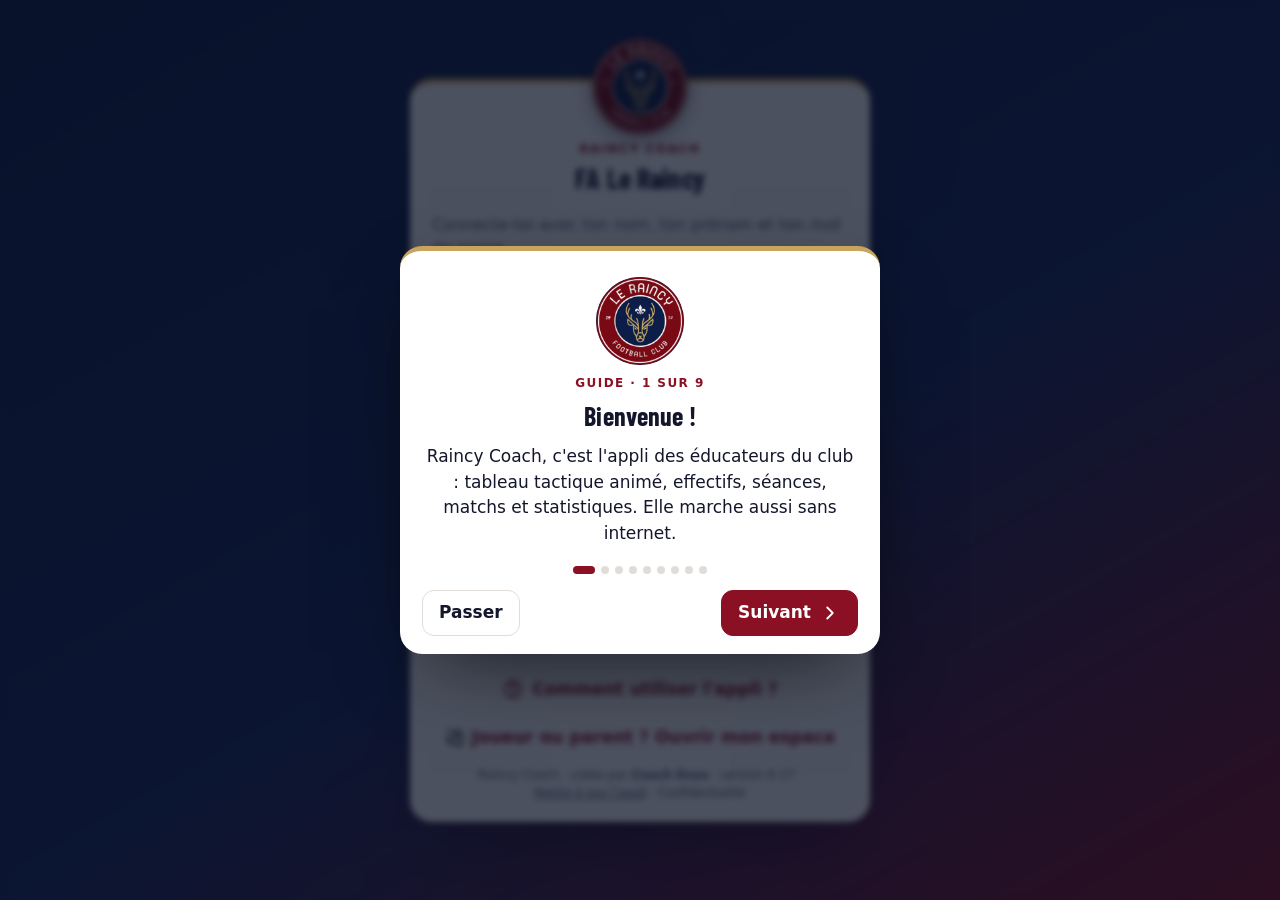
==== commit bdbe27b2: "6.17 : blocs plus étirés (Clubbo 3.54) Co-Authored-By: Claude Opus 5.5 <noreply@anthropic.com>" ====
--- a/index.html
+++ b/index.html
@@ -13,8 +13,8 @@
 <link rel="manifest" href="manifest.webmanifest">
 <link rel="icon" href="icons/crest.png">
 <link rel="apple-touch-icon" href="icons/icon-180.png">
-<link rel="stylesheet" href="app.css?v=333">
-<link rel="stylesheet" href="theme.css?v=333">
+<link rel="stylesheet" href="app.css?v=334">
+<link rel="stylesheet" href="theme.css?v=334">
 </head>
 <body>
 <div class="shell">
@@ -30,8 +30,8 @@
 <div id="busy" class="busy" hidden></div>
 <div id="toast" class="toast" role="status" aria-live="polite"></div>
 
-<script src="js/config.js?v=333"></script>
-<script src="js/app.bundle.js?v=333"></script>
+<script src="js/config.js?v=334"></script>
+<script src="js/app.bundle.js?v=334"></script>
 <script>/* (3.75) safety net: a page that has not started after 15 s shows a button to reload (login and data are kept) */
 setTimeout(function () { if (window.__appStarted || document.getElementById('app-stuck')) return;
   document.body.insertAdjacentHTML('beforeend', '<div id="app-stuck" style="position:fixed;left:16px;right:16px;bottom:96px;z-index:300;display:flex;gap:10px;align-items:center;justify-content:space-between;padding:12px 14px;border-radius:14px;background:#0e1d45;color:#fff;font:15px system-ui"><span>L\'appli met du temps à s\'ouvrir.</span><button style="font:inherit;padding:10px 14px;border-radius:10px;border:0;background:#8c1024;color:#fff" onclick="location.reload()">Recharger</button></div>');
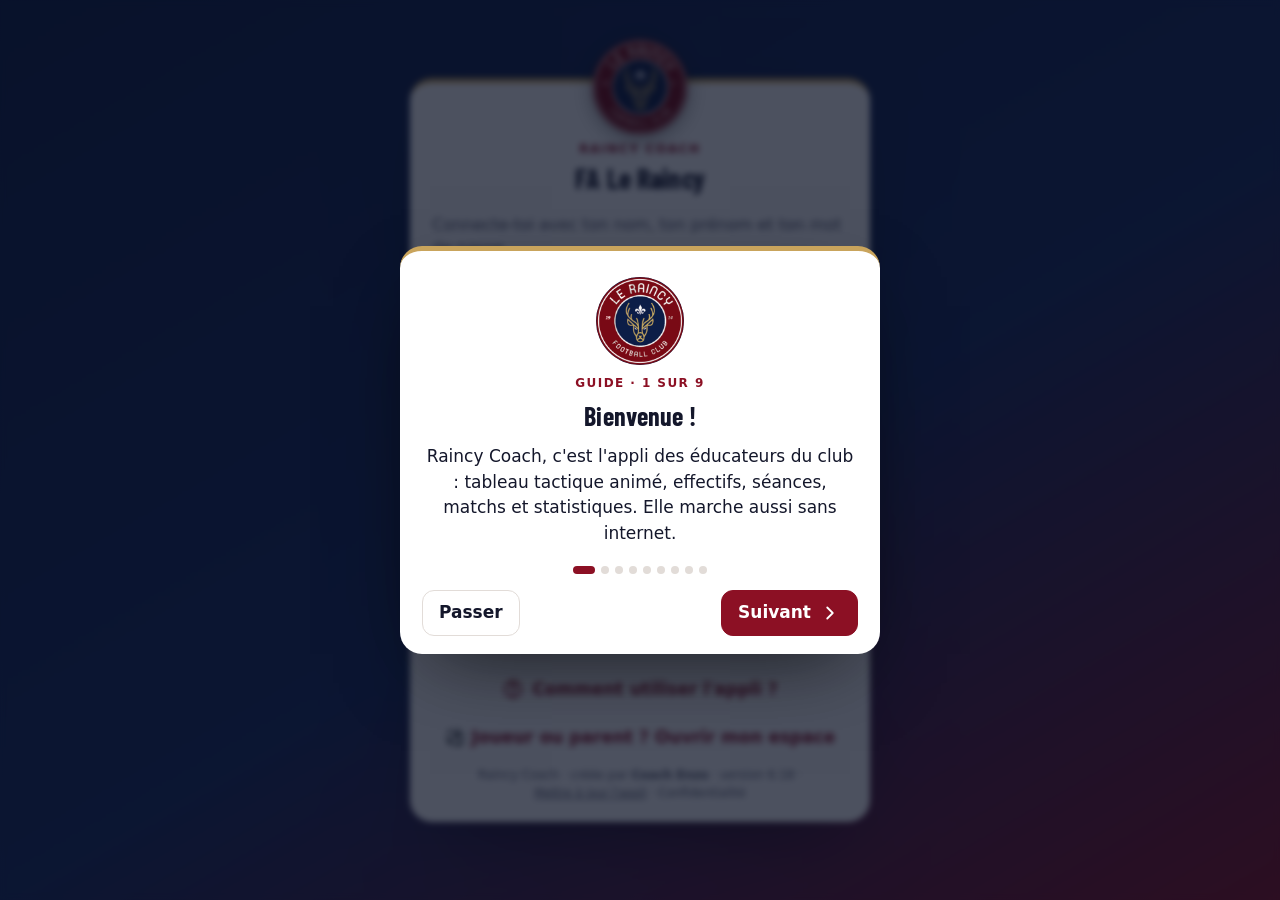
==== commit 129c71a4: "6.18 : appli allégée, 30 dernières nouveautés (Clubbo 3.55) Co-Authored-By: Claude Opus 5.5 <noreply" ====
--- a/index.html
+++ b/index.html
@@ -13,8 +13,8 @@
 <link rel="manifest" href="manifest.webmanifest">
 <link rel="icon" href="icons/crest.png">
 <link rel="apple-touch-icon" href="icons/icon-180.png">
-<link rel="stylesheet" href="app.css?v=334">
-<link rel="stylesheet" href="theme.css?v=334">
+<link rel="stylesheet" href="app.css?v=335">
+<link rel="stylesheet" href="theme.css?v=335">
 </head>
 <body>
 <div class="shell">
@@ -30,8 +30,8 @@
 <div id="busy" class="busy" hidden></div>
 <div id="toast" class="toast" role="status" aria-live="polite"></div>
 
-<script src="js/config.js?v=334"></script>
-<script src="js/app.bundle.js?v=334"></script>
+<script src="js/config.js?v=335"></script>
+<script src="js/app.bundle.js?v=335"></script>
 <script>/* (3.75) safety net: a page that has not started after 15 s shows a button to reload (login and data are kept) */
 setTimeout(function () { if (window.__appStarted || document.getElementById('app-stuck')) return;
   document.body.insertAdjacentHTML('beforeend', '<div id="app-stuck" style="position:fixed;left:16px;right:16px;bottom:96px;z-index:300;display:flex;gap:10px;align-items:center;justify-content:space-between;padding:12px 14px;border-radius:14px;background:#0e1d45;color:#fff;font:15px system-ui"><span>L\'appli met du temps à s\'ouvrir.</span><button style="font:inherit;padding:10px 14px;border-radius:10px;border:0;background:#8c1024;color:#fff" onclick="location.reload()">Recharger</button></div>');
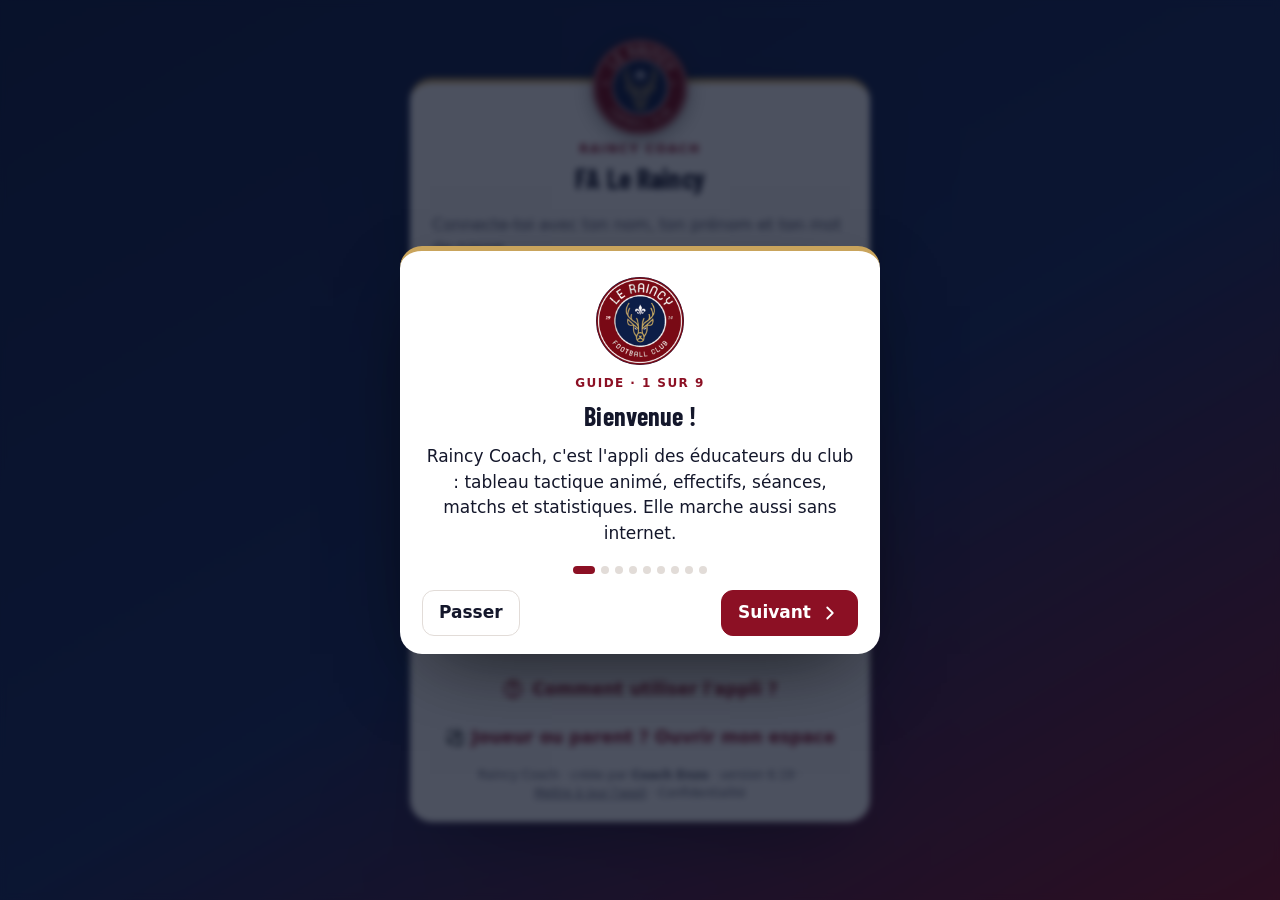
==== commit a43ceb77: "6.19 : espace joueur avant le match (Clubbo 3.56) Co-Authored-By: Claude Opus 5.5 <noreply@anthropic" ====
--- a/index.html
+++ b/index.html
@@ -13,8 +13,8 @@
 <link rel="manifest" href="manifest.webmanifest">
 <link rel="icon" href="icons/crest.png">
 <link rel="apple-touch-icon" href="icons/icon-180.png">
-<link rel="stylesheet" href="app.css?v=335">
-<link rel="stylesheet" href="theme.css?v=335">
+<link rel="stylesheet" href="app.css?v=336">
+<link rel="stylesheet" href="theme.css?v=336">
 </head>
 <body>
 <div class="shell">
@@ -30,8 +30,8 @@
 <div id="busy" class="busy" hidden></div>
 <div id="toast" class="toast" role="status" aria-live="polite"></div>
 
-<script src="js/config.js?v=335"></script>
-<script src="js/app.bundle.js?v=335"></script>
+<script src="js/config.js?v=336"></script>
+<script src="js/app.bundle.js?v=336"></script>
 <script>/* (3.75) safety net: a page that has not started after 15 s shows a button to reload (login and data are kept) */
 setTimeout(function () { if (window.__appStarted || document.getElementById('app-stuck')) return;
   document.body.insertAdjacentHTML('beforeend', '<div id="app-stuck" style="position:fixed;left:16px;right:16px;bottom:96px;z-index:300;display:flex;gap:10px;align-items:center;justify-content:space-between;padding:12px 14px;border-radius:14px;background:#0e1d45;color:#fff;font:15px system-ui"><span>L\'appli met du temps à s\'ouvrir.</span><button style="font:inherit;padding:10px 14px;border-radius:10px;border:0;background:#8c1024;color:#fff" onclick="location.reload()">Recharger</button></div>');
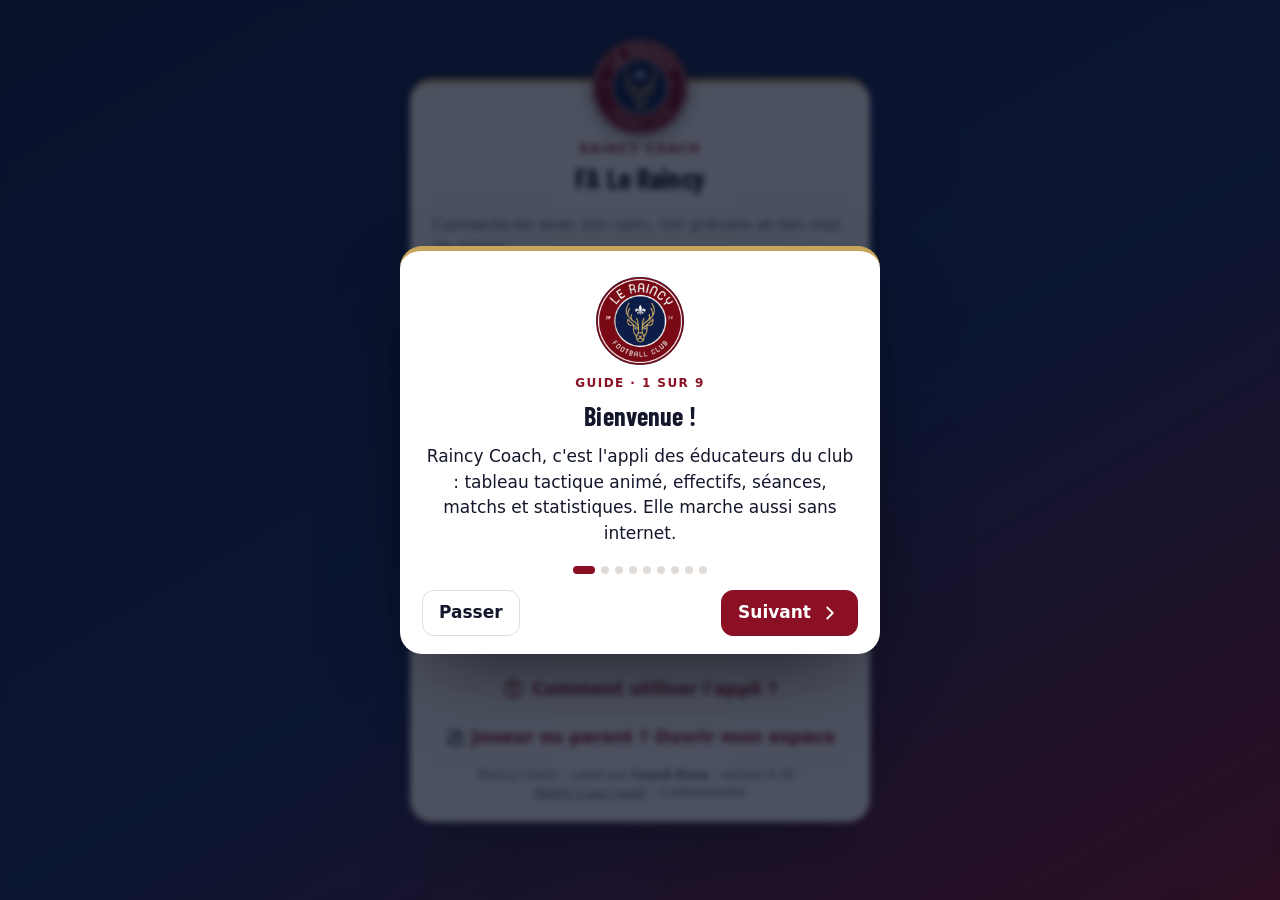
==== commit 7ecadd3e: "6.20 : Préparation → « Faire la compo » ouvre l'onglet Compo (Clubbo 3.57) Co-Authored-By: Claude Op" ====
--- a/index.html
+++ b/index.html
@@ -13,8 +13,8 @@
 <link rel="manifest" href="manifest.webmanifest">
 <link rel="icon" href="icons/crest.png">
 <link rel="apple-touch-icon" href="icons/icon-180.png">
-<link rel="stylesheet" href="app.css?v=336">
-<link rel="stylesheet" href="theme.css?v=336">
+<link rel="stylesheet" href="app.css?v=337">
+<link rel="stylesheet" href="theme.css?v=337">
 </head>
 <body>
 <div class="shell">
@@ -30,8 +30,8 @@
 <div id="busy" class="busy" hidden></div>
 <div id="toast" class="toast" role="status" aria-live="polite"></div>
 
-<script src="js/config.js?v=336"></script>
-<script src="js/app.bundle.js?v=336"></script>
+<script src="js/config.js?v=337"></script>
+<script src="js/app.bundle.js?v=337"></script>
 <script>/* (3.75) safety net: a page that has not started after 15 s shows a button to reload (login and data are kept) */
 setTimeout(function () { if (window.__appStarted || document.getElementById('app-stuck')) return;
   document.body.insertAdjacentHTML('beforeend', '<div id="app-stuck" style="position:fixed;left:16px;right:16px;bottom:96px;z-index:300;display:flex;gap:10px;align-items:center;justify-content:space-between;padding:12px 14px;border-radius:14px;background:#0e1d45;color:#fff;font:15px system-ui"><span>L\'appli met du temps à s\'ouvrir.</span><button style="font:inherit;padding:10px 14px;border-radius:10px;border:0;background:#8c1024;color:#fff" onclick="location.reload()">Recharger</button></div>');
--- a/app.css
+++ b/app.css
@@ -2634,3 +2634,6 @@
   html:not(.ink-color) body { color: #111 !important; }
   html:not(.ink-color) :is(.hero, .page-head, header.top, .pp-show) :is(*, h1, h2, p, span, b) { color: #111 !important; }
 }
+
+/* (3.57) the picture of the lineup in the Préparation is a button (it opens the « Compo » tab) */
+button.prep-lineup { display: block; padding: 0; border: 0; background: none; cursor: pointer; }
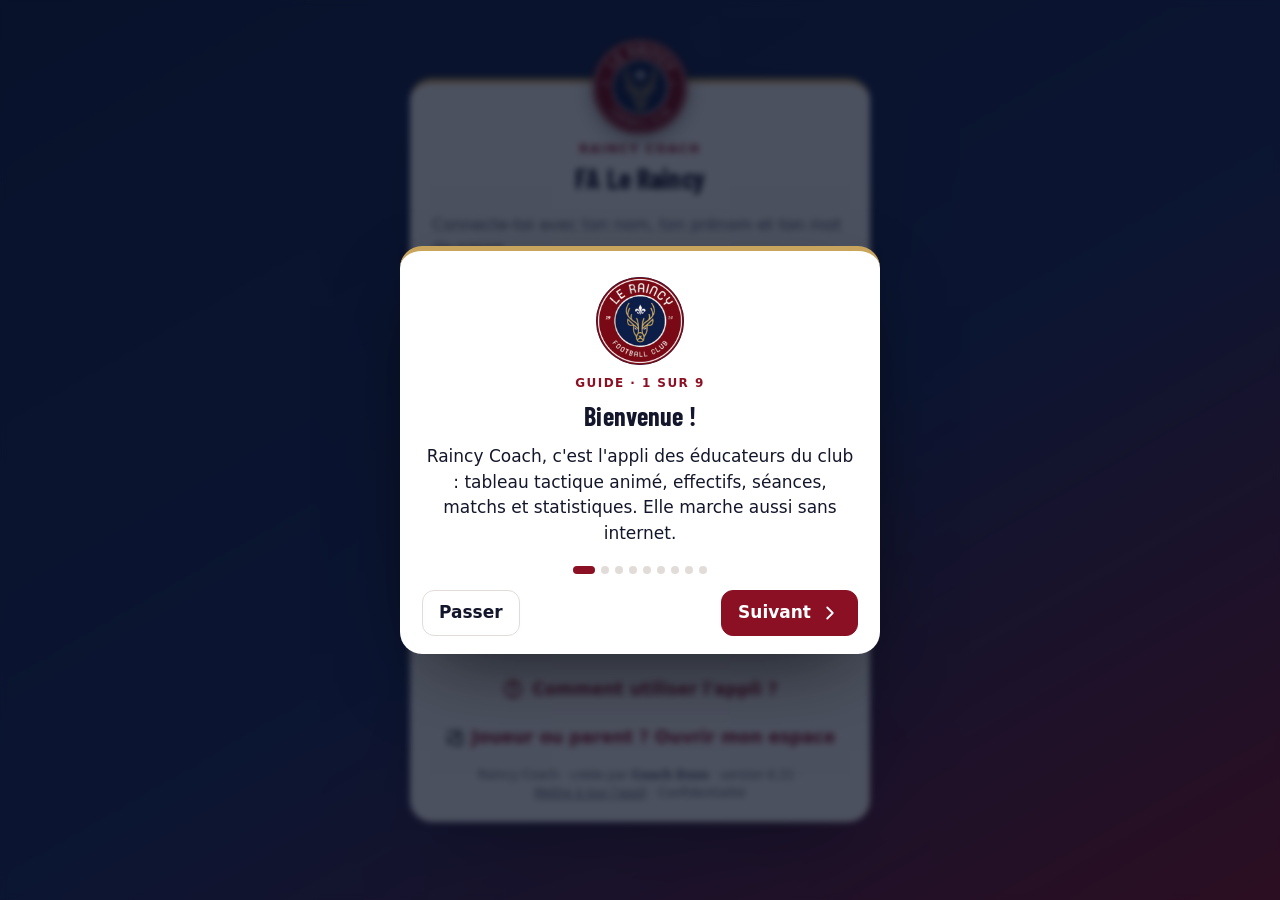
==== commit 738eee6a: "6.21 : feuille de match PDF, titulaires puis remplaçants (Clubbo 3.58) Co-Authored-By: Claude Opus 5" ====
--- a/index.html
+++ b/index.html
@@ -13,8 +13,8 @@
 <link rel="manifest" href="manifest.webmanifest">
 <link rel="icon" href="icons/crest.png">
 <link rel="apple-touch-icon" href="icons/icon-180.png">
-<link rel="stylesheet" href="app.css?v=337">
-<link rel="stylesheet" href="theme.css?v=337">
+<link rel="stylesheet" href="app.css?v=338">
+<link rel="stylesheet" href="theme.css?v=338">
 </head>
 <body>
 <div class="shell">
@@ -30,8 +30,8 @@
 <div id="busy" class="busy" hidden></div>
 <div id="toast" class="toast" role="status" aria-live="polite"></div>
 
-<script src="js/config.js?v=337"></script>
-<script src="js/app.bundle.js?v=337"></script>
+<script src="js/config.js?v=338"></script>
+<script src="js/app.bundle.js?v=338"></script>
 <script>/* (3.75) safety net: a page that has not started after 15 s shows a button to reload (login and data are kept) */
 setTimeout(function () { if (window.__appStarted || document.getElementById('app-stuck')) return;
   document.body.insertAdjacentHTML('beforeend', '<div id="app-stuck" style="position:fixed;left:16px;right:16px;bottom:96px;z-index:300;display:flex;gap:10px;align-items:center;justify-content:space-between;padding:12px 14px;border-radius:14px;background:#0e1d45;color:#fff;font:15px system-ui"><span>L\'appli met du temps à s\'ouvrir.</span><button style="font:inherit;padding:10px 14px;border-radius:10px;border:0;background:#8c1024;color:#fff" onclick="location.reload()">Recharger</button></div>');
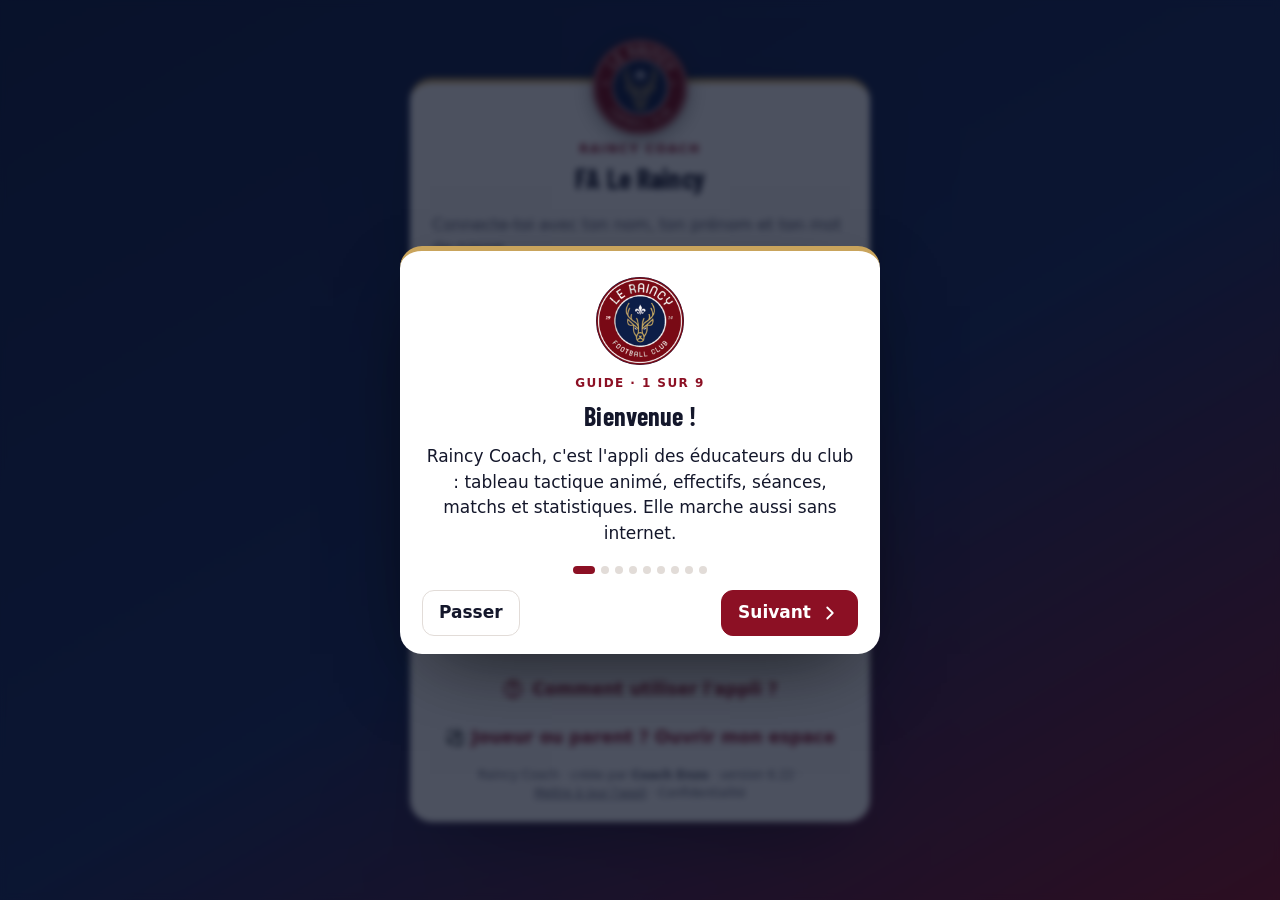
==== commit d1a40732: "6.22 : préparation des nouveaux clubs (Clubbo 3.59) Co-Authored-By: Claude Opus 5.5 <noreply@anthrop" ====
--- a/index.html
+++ b/index.html
@@ -13,8 +13,8 @@
 <link rel="manifest" href="manifest.webmanifest">
 <link rel="icon" href="icons/crest.png">
 <link rel="apple-touch-icon" href="icons/icon-180.png">
-<link rel="stylesheet" href="app.css?v=338">
-<link rel="stylesheet" href="theme.css?v=338">
+<link rel="stylesheet" href="app.css?v=339">
+<link rel="stylesheet" href="theme.css?v=339">
 </head>
 <body>
 <div class="shell">
@@ -30,8 +30,8 @@
 <div id="busy" class="busy" hidden></div>
 <div id="toast" class="toast" role="status" aria-live="polite"></div>
 
-<script src="js/config.js?v=338"></script>
-<script src="js/app.bundle.js?v=338"></script>
+<script src="js/config.js?v=339"></script>
+<script src="js/app.bundle.js?v=339"></script>
 <script>/* (3.75) safety net: a page that has not started after 15 s shows a button to reload (login and data are kept) */
 setTimeout(function () { if (window.__appStarted || document.getElementById('app-stuck')) return;
   document.body.insertAdjacentHTML('beforeend', '<div id="app-stuck" style="position:fixed;left:16px;right:16px;bottom:96px;z-index:300;display:flex;gap:10px;align-items:center;justify-content:space-between;padding:12px 14px;border-radius:14px;background:#0e1d45;color:#fff;font:15px system-ui"><span>L\'appli met du temps à s\'ouvrir.</span><button style="font:inherit;padding:10px 14px;border-radius:10px;border:0;background:#8c1024;color:#fff" onclick="location.reload()">Recharger</button></div>');
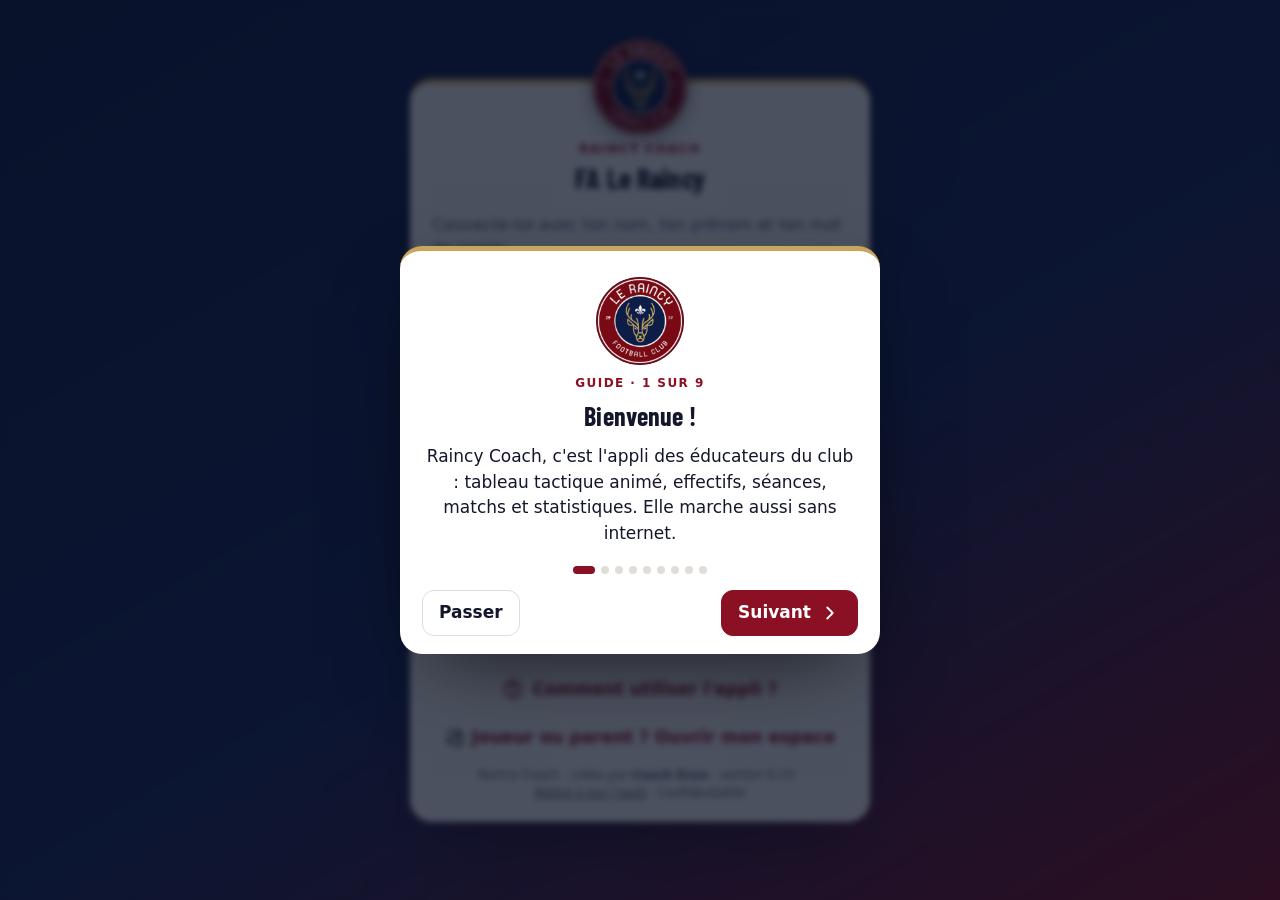
==== commit 81b00b24: "6.23 : préparation des clubs corrigée (Clubbo 3.60) Co-Authored-By: Claude Opus 5.5 <noreply@anthrop" ====
--- a/index.html
+++ b/index.html
@@ -13,8 +13,8 @@
 <link rel="manifest" href="manifest.webmanifest">
 <link rel="icon" href="icons/crest.png">
 <link rel="apple-touch-icon" href="icons/icon-180.png">
-<link rel="stylesheet" href="app.css?v=339">
-<link rel="stylesheet" href="theme.css?v=339">
+<link rel="stylesheet" href="app.css?v=340">
+<link rel="stylesheet" href="theme.css?v=340">
 </head>
 <body>
 <div class="shell">
@@ -30,8 +30,8 @@
 <div id="busy" class="busy" hidden></div>
 <div id="toast" class="toast" role="status" aria-live="polite"></div>
 
-<script src="js/config.js?v=339"></script>
-<script src="js/app.bundle.js?v=339"></script>
+<script src="js/config.js?v=340"></script>
+<script src="js/app.bundle.js?v=340"></script>
 <script>/* (3.75) safety net: a page that has not started after 15 s shows a button to reload (login and data are kept) */
 setTimeout(function () { if (window.__appStarted || document.getElementById('app-stuck')) return;
   document.body.insertAdjacentHTML('beforeend', '<div id="app-stuck" style="position:fixed;left:16px;right:16px;bottom:96px;z-index:300;display:flex;gap:10px;align-items:center;justify-content:space-between;padding:12px 14px;border-radius:14px;background:#0e1d45;color:#fff;font:15px system-ui"><span>L\'appli met du temps à s\'ouvrir.</span><button style="font:inherit;padding:10px 14px;border-radius:10px;border:0;background:#8c1024;color:#fff" onclick="location.reload()">Recharger</button></div>');
